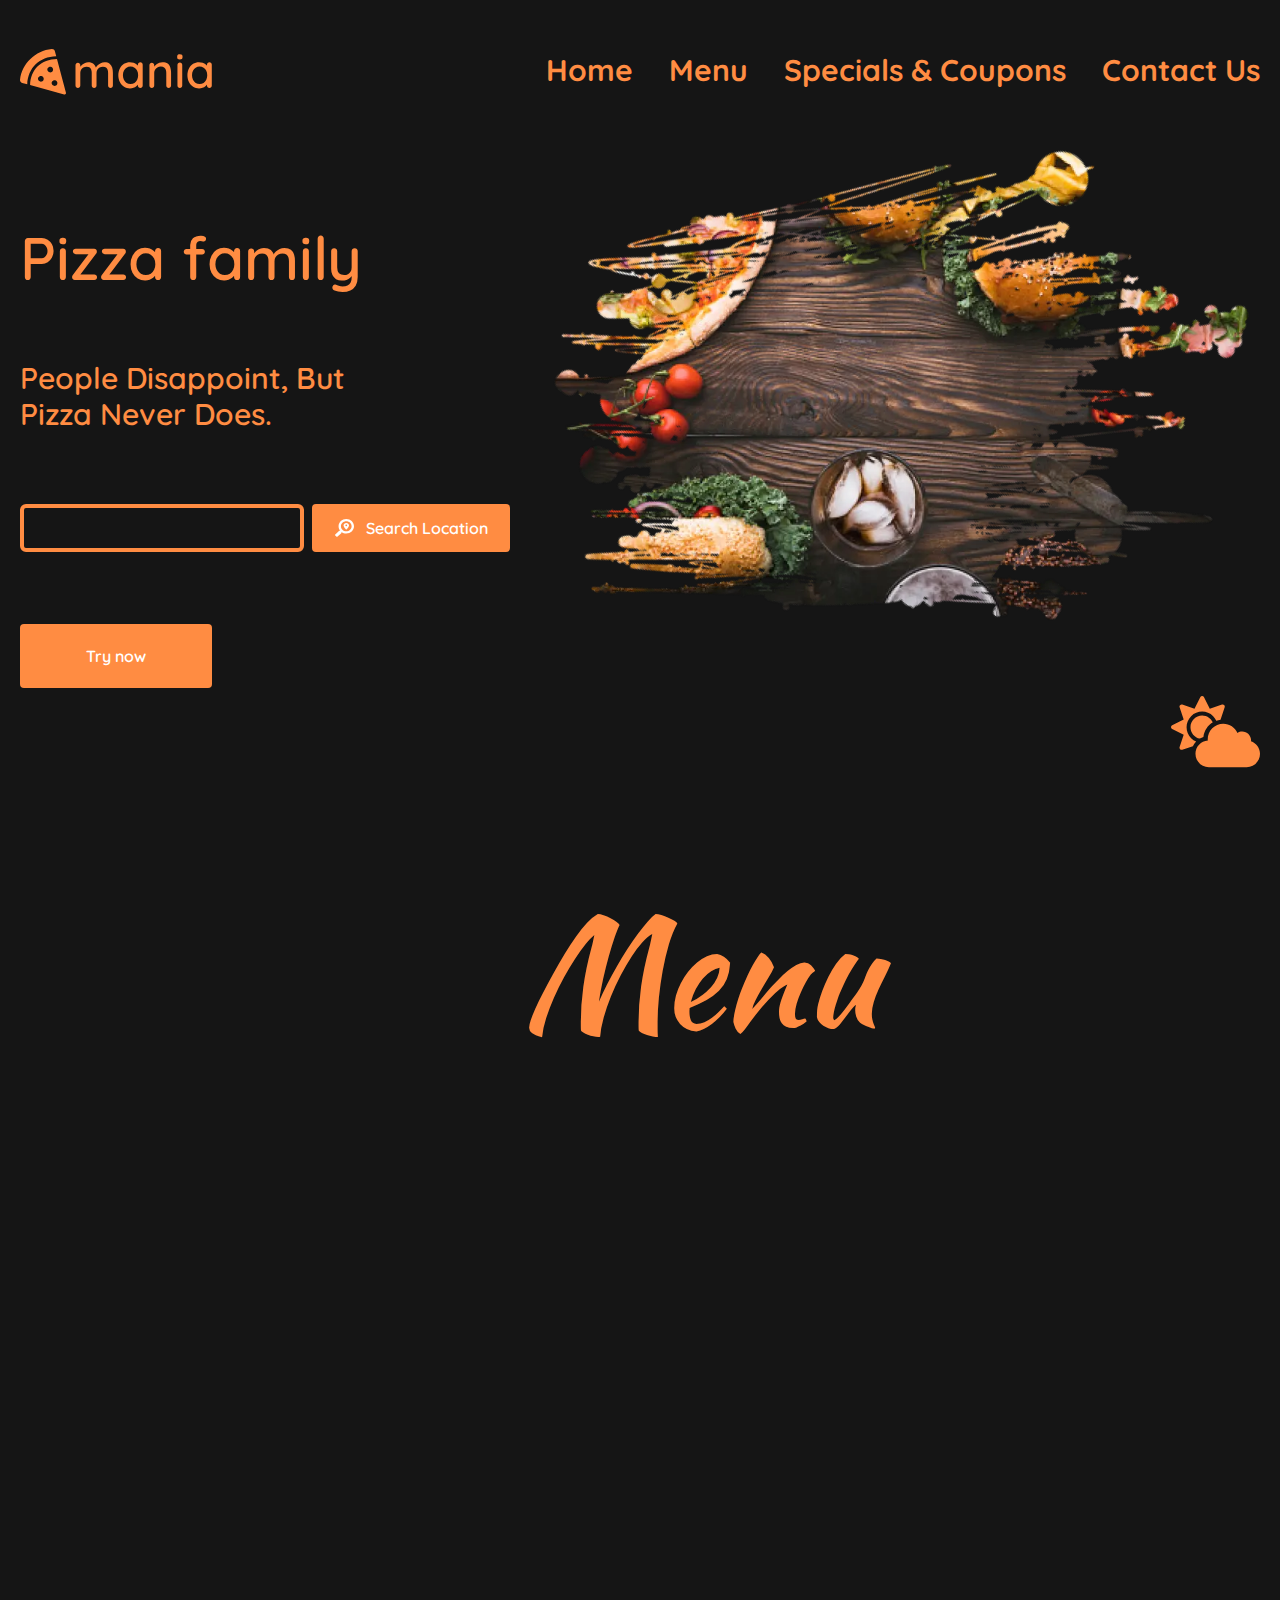
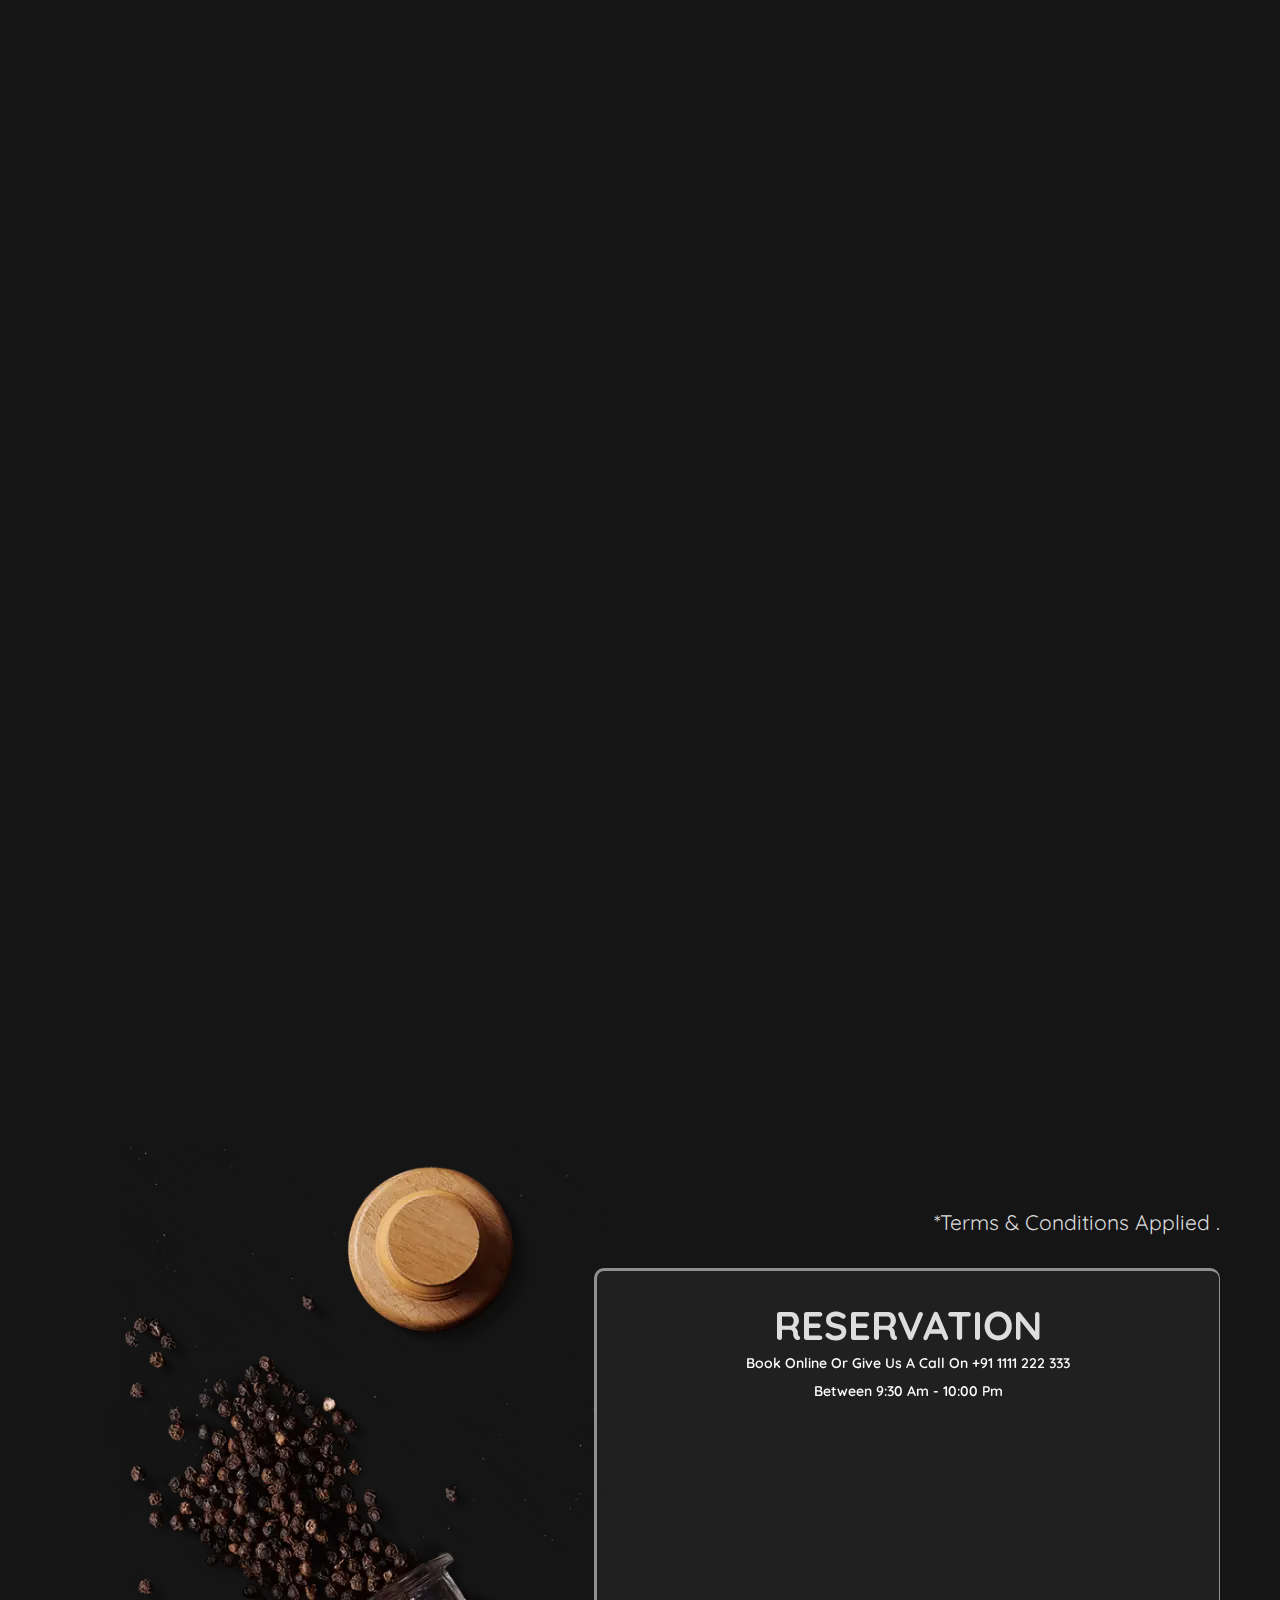
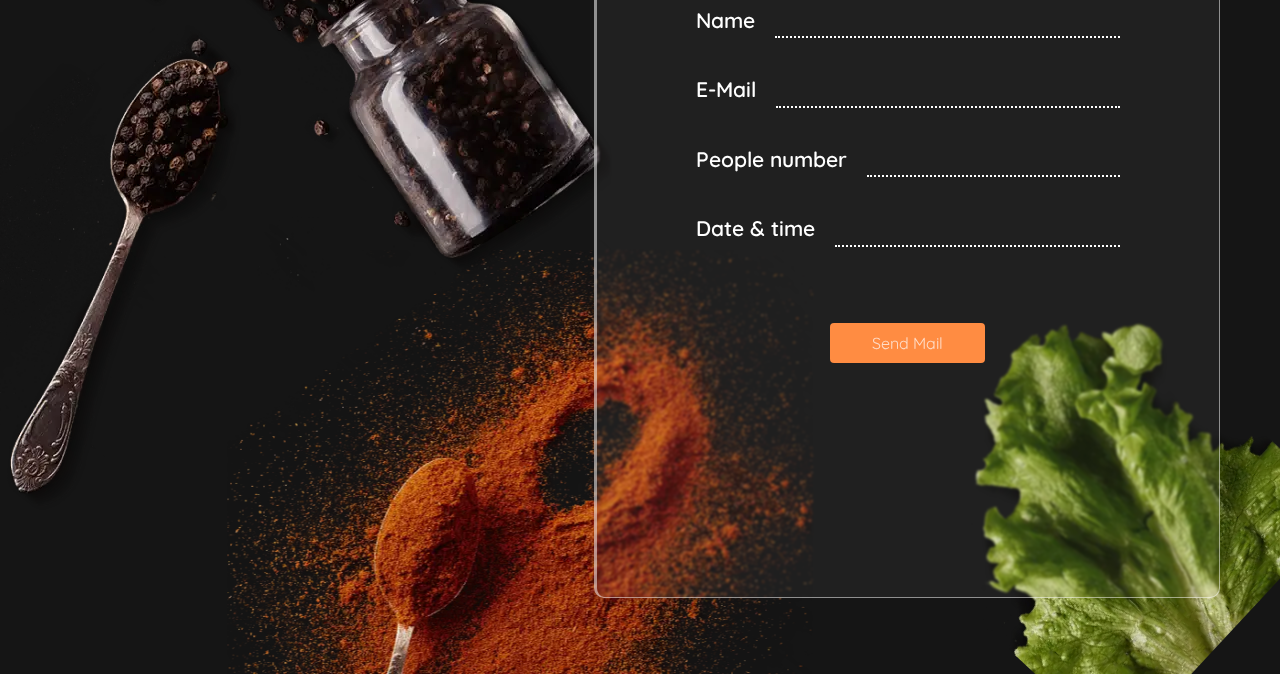
==== docs/index.html @ 99f49e79 "ss" ====
<!DOCTYPE html>
<html lang="en" class="html" prefix="og: https://ogp.me/ns#">
<head>
    <meta charset="UTF-8">
    <meta http-equiv="X-UA-Compatible" content="IE=edge">
    <meta name="viewport" content="width=device-width, initial-scale=1.0">
    <link rel="preconnect" href="https://fonts.googleapis.com">
    <link rel="preconnect" href="https://fonts.gstatic.com" crossorigin>
    <link href="https://fonts.googleapis.com/css2?family=Kaushan+Script&family=Kosugi&family=Quicksand:wght@400;600;700&display=swap&_v=20230221012726" rel="stylesheet">
    <link rel="stylesheet" href="https://cdnjs.cloudflare.com/ajax/libs/animate.css/4.1.1/animate.min.css?_v=20230221012726">
    <link rel="stylesheet" href="./css/style.min.css?_v=20230221012726">
    <title>pizza</title>
    <meta name="twitter:card" content="summary_large_image" />
    <meta name="twitter:image" content="https://img.freepik.com/premium-photo/pizza-made-from-dough-cheese-tomatoes-a-piece-of-meat-ketchup-delicious-pizza-from-different-ingredients_252085-21474.jpg?w=1060" />
    <meta name="twitter:creator" content="@jenia45185683" />
    <meta property="og:site_name" content="Pizza pab" />
    <meta property="og:image:type" content="image/jpeg" />
    <meta property="og:title" content="pizza" />
    <meta property="og:description" content="Site for order pizza" />
    <meta property="og:type" content="website" />
    <meta property="article:section" content="Food" />
    <meta property="article:tag" content="Food" />
    <meta property="og:image" content="https://img.freepik.com/premium-photo/pizza-made-from-dough-cheese-tomatoes-a-piece-of-meat-ketchup-delicious-pizza-from-different-ingredients_252085-21474.jpg?w=1060" />
    <meta property="og:url" content="https://faitan2010.github.io/project5-pizza/" />
    <meta property="og:image:width" content="1060" />
    <meta property="og:image:height" content="706" />
</head>
<body class="font-Quicksand bg-black dark:bg-grey text-orange dark:text-light_orange relative z-40 ">
    <header class="header-info md:pt-10 md:mb-18 mb-8 pt-5 fixed bg-black dark:bg-grey top-0 z-[99999999] w-full transition-all duration-100 header">
        <div class="flex justify-between items-center menu-header pb-5 max-w-[1720px] mx-auto px-5">
            <div>
                <a href="#">
                    <svg width="227" height="59" viewBox="0 0 227 59" fill="none" xmlns="http://www.w3.org/2000/svg" class="block dark:hidden">
                        <path d="M68.1748 22.32C70.5428 22.32 72.3668 22.912 73.6468 24.096C74.9268 25.248 75.7748 26.816 76.1908 28.8L75.4228 28.56L75.7588 27.792C76.1748 26.96 76.7988 26.128 77.6308 25.296C78.4948 24.432 79.5188 23.728 80.7028 23.184C81.8868 22.608 83.1508 22.32 84.4948 22.32C86.7028 22.32 88.4148 22.8 89.6308 23.76C90.8468 24.688 91.6948 25.952 92.1748 27.552C92.6548 29.12 92.8948 30.88 92.8948 32.832V45.552C92.8948 46.256 92.6708 46.848 92.2228 47.328C91.7748 47.776 91.1988 48 90.4948 48C89.8228 48 89.2468 47.776 88.7668 47.328C88.3188 46.848 88.0948 46.256 88.0948 45.552V32.88C88.0948 31.76 87.9348 30.736 87.6148 29.808C87.3268 28.88 86.7988 28.144 86.0308 27.6C85.2948 27.024 84.2708 26.736 82.9588 26.736C81.7108 26.736 80.5908 27.024 79.5988 27.6C78.6388 28.144 77.8868 28.88 77.3428 29.808C76.7988 30.736 76.5268 31.76 76.5268 32.88V45.552C76.5268 46.256 76.3028 46.848 75.8548 47.328C75.4068 47.776 74.8308 48 74.1268 48C73.4228 48 72.8468 47.776 72.3988 47.328C71.9508 46.848 71.7268 46.256 71.7268 45.552V32.832C71.7268 31.712 71.5668 30.688 71.2468 29.76C70.9588 28.832 70.4468 28.096 69.7108 27.552C68.9748 27.008 67.9508 26.736 66.6388 26.736C65.3908 26.736 64.2868 27.008 63.3268 27.552C62.3668 28.096 61.6148 28.832 61.0708 29.76C60.5588 30.688 60.3028 31.712 60.3028 32.832V45.552C60.3028 46.256 60.0628 46.848 59.5828 47.328C59.1348 47.776 58.5748 48 57.9028 48C57.1988 48 56.6228 47.776 56.1748 47.328C55.7268 46.848 55.5028 46.256 55.5028 45.552V25.2C55.5028 24.496 55.7268 23.92 56.1748 23.472C56.6228 22.992 57.1988 22.752 57.9028 22.752C58.5748 22.752 59.1348 22.992 59.5828 23.472C60.0628 23.92 60.3028 24.496 60.3028 25.2V28.032L59.3908 28.56C59.6148 27.856 59.9828 27.136 60.4948 26.4C61.0068 25.664 61.6468 24.992 62.4148 24.384C63.2148 23.776 64.0948 23.28 65.0548 22.896C66.0148 22.512 67.0548 22.32 68.1748 22.32ZM120.3 22.368C121.004 22.368 121.58 22.608 122.028 23.088C122.476 23.536 122.7 24.112 122.7 24.816V45.552C122.7 46.256 122.476 46.848 122.028 47.328C121.58 47.776 121.004 48 120.3 48C119.628 48 119.052 47.776 118.572 47.328C118.124 46.848 117.9 46.256 117.9 45.552V42.096L118.908 42.24C118.908 42.816 118.668 43.456 118.188 44.16C117.74 44.864 117.116 45.552 116.316 46.224C115.516 46.864 114.572 47.408 113.484 47.856C112.396 48.272 111.228 48.48 109.98 48.48C107.772 48.48 105.788 47.92 104.028 46.8C102.268 45.648 100.876 44.08 99.8522 42.096C98.8282 40.112 98.3162 37.856 98.3162 35.328C98.3162 32.736 98.8282 30.464 99.8522 28.512C100.876 26.528 102.252 24.976 103.98 23.856C105.74 22.736 107.692 22.176 109.836 22.176C111.212 22.176 112.476 22.4 113.628 22.848C114.812 23.296 115.836 23.872 116.7 24.576C117.564 25.28 118.22 26.032 118.668 26.832C119.148 27.6 119.388 28.336 119.388 29.04L117.9 29.184V24.816C117.9 24.144 118.124 23.568 118.572 23.088C119.052 22.608 119.628 22.368 120.3 22.368ZM110.508 44.064C112.012 44.064 113.34 43.68 114.492 42.912C115.644 42.144 116.54 41.104 117.18 39.792C117.82 38.448 118.14 36.96 118.14 35.328C118.14 33.664 117.82 32.176 117.18 30.864C116.54 29.552 115.644 28.512 114.492 27.744C113.34 26.976 112.012 26.592 110.508 26.592C109.036 26.592 107.724 26.976 106.572 27.744C105.452 28.512 104.556 29.552 103.884 30.864C103.244 32.176 102.924 33.664 102.924 35.328C102.924 36.96 103.244 38.448 103.884 39.792C104.556 41.104 105.452 42.144 106.572 42.912C107.724 43.68 109.036 44.064 110.508 44.064ZM142.433 22.176C144.705 22.176 146.465 22.656 147.713 23.616C148.961 24.544 149.825 25.808 150.305 27.408C150.817 28.976 151.073 30.736 151.073 32.688V45.552C151.073 46.256 150.833 46.848 150.353 47.328C149.905 47.776 149.345 48 148.673 48C147.969 48 147.393 47.776 146.945 47.328C146.497 46.848 146.273 46.256 146.273 45.552V32.736C146.273 31.584 146.113 30.56 145.793 29.664C145.473 28.736 144.913 28 144.113 27.456C143.345 26.88 142.257 26.592 140.849 26.592C139.537 26.592 138.385 26.88 137.393 27.456C136.401 28 135.617 28.736 135.041 29.664C134.497 30.56 134.225 31.584 134.225 32.736V45.552C134.225 46.256 133.985 46.848 133.505 47.328C133.057 47.776 132.497 48 131.825 48C131.121 48 130.545 47.776 130.097 47.328C129.649 46.848 129.425 46.256 129.425 45.552V25.2C129.425 24.496 129.649 23.92 130.097 23.472C130.545 22.992 131.121 22.752 131.825 22.752C132.497 22.752 133.057 22.992 133.505 23.472C133.985 23.92 134.225 24.496 134.225 25.2V27.888L133.361 28.368C133.585 27.664 133.969 26.96 134.513 26.256C135.089 25.52 135.777 24.848 136.577 24.24C137.377 23.6 138.273 23.104 139.265 22.752C140.257 22.368 141.313 22.176 142.433 22.176ZM162.249 45.552C162.249 46.256 162.025 46.848 161.577 47.328C161.129 47.776 160.553 48 159.849 48C159.177 48 158.601 47.776 158.121 47.328C157.673 46.848 157.449 46.256 157.449 45.552V25.008C157.449 24.304 157.673 23.728 158.121 23.28C158.601 22.8 159.177 22.56 159.849 22.56C160.553 22.56 161.129 22.8 161.577 23.28C162.025 23.728 162.249 24.304 162.249 25.008V45.552ZM159.801 19.392C158.873 19.392 158.201 19.232 157.785 18.912C157.369 18.56 157.161 17.984 157.161 17.184V16.416C157.161 15.616 157.385 15.056 157.833 14.736C158.281 14.416 158.953 14.256 159.849 14.256C160.809 14.256 161.497 14.432 161.913 14.784C162.329 15.104 162.537 15.648 162.537 16.416V17.184C162.537 18.016 162.313 18.592 161.865 18.912C161.449 19.232 160.761 19.392 159.801 19.392ZM189.394 22.368C190.098 22.368 190.674 22.608 191.122 23.088C191.57 23.536 191.794 24.112 191.794 24.816V45.552C191.794 46.256 191.57 46.848 191.122 47.328C190.674 47.776 190.098 48 189.394 48C188.722 48 188.146 47.776 187.666 47.328C187.218 46.848 186.994 46.256 186.994 45.552V42.096L188.002 42.24C188.002 42.816 187.762 43.456 187.282 44.16C186.834 44.864 186.21 45.552 185.41 46.224C184.61 46.864 183.666 47.408 182.578 47.856C181.49 48.272 180.322 48.48 179.074 48.48C176.866 48.48 174.882 47.92 173.122 46.8C171.362 45.648 169.97 44.08 168.946 42.096C167.922 40.112 167.41 37.856 167.41 35.328C167.41 32.736 167.922 30.464 168.946 28.512C169.97 26.528 171.346 24.976 173.074 23.856C174.834 22.736 176.786 22.176 178.93 22.176C180.306 22.176 181.57 22.4 182.722 22.848C183.906 23.296 184.93 23.872 185.794 24.576C186.658 25.28 187.314 26.032 187.762 26.832C188.242 27.6 188.482 28.336 188.482 29.04L186.994 29.184V24.816C186.994 24.144 187.218 23.568 187.666 23.088C188.146 22.608 188.722 22.368 189.394 22.368ZM179.602 44.064C181.106 44.064 182.434 43.68 183.586 42.912C184.738 42.144 185.634 41.104 186.274 39.792C186.914 38.448 187.234 36.96 187.234 35.328C187.234 33.664 186.914 32.176 186.274 30.864C185.634 29.552 184.738 28.512 183.586 27.744C182.434 26.976 181.106 26.592 179.602 26.592C178.13 26.592 176.818 26.976 175.666 27.744C174.546 28.512 173.65 29.552 172.978 30.864C172.338 32.176 172.018 33.664 172.018 35.328C172.018 36.96 172.338 38.448 172.978 39.792C173.65 41.104 174.546 42.144 175.666 42.912C176.818 43.68 178.13 44.064 179.602 44.064Z" fill="#FF8C42"/>
                        <path d="M31.7275 9.01357C33.1794 8.87865 34.5307 9.76097 34.9017 11.1546L36.2324 16.1493C19.3753 16.6367 7.97195 27.7428 7.25857 44.2876L2.1427 42.8869C0.730305 42.4999 -0.147499 41.14 0.0205154 39.7003C1.89651 23.6535 15.3834 10.5377 31.7275 9.01357ZM36.9808 18.9552L45.952 52.6403C46.0172 52.885 46.016 53.1424 45.9484 53.3865C45.8807 53.6306 45.7492 53.8527 45.5669 54.0305C45.3847 54.2083 45.1582 54.3355 44.9103 54.3992C44.6624 54.4629 44.4019 54.4609 44.1551 54.3934L10.1031 45.0643C10.4868 29.5403 21.1615 19.1327 36.9808 18.9587V18.9552ZM34.501 45.9262C35.0697 45.9262 35.6255 45.7596 36.0983 45.4475C36.5711 45.1354 36.9397 44.6918 37.1573 44.1727C37.3749 43.6537 37.4318 43.0826 37.3209 42.5316C37.2099 41.9806 36.9361 41.4745 36.534 41.0772C36.1319 40.68 35.6196 40.4095 35.0619 40.2999C34.5042 40.1903 33.9261 40.2465 33.4008 40.4615C32.8754 40.6765 32.4264 41.0406 32.1105 41.5077C31.7945 41.9748 31.6259 42.524 31.6259 43.0858C31.6259 43.8391 31.9288 44.5616 32.468 45.0943C33.0072 45.6269 33.7385 45.9262 34.501 45.9262ZM30.1884 32.434C30.757 32.434 31.3129 32.2674 31.7857 31.9553C32.2585 31.6432 32.627 31.1996 32.8446 30.6806C33.0622 30.1615 33.1192 29.5904 33.0082 29.0394C32.8973 28.4884 32.6235 27.9823 32.2214 27.5851C31.8193 27.1878 31.307 26.9173 30.7493 26.8077C30.1916 26.6981 29.6135 26.7543 29.0881 26.9693C28.5628 27.1843 28.1137 27.5484 27.7978 28.0155C27.4819 28.4826 27.3133 29.0318 27.3133 29.5936C27.3133 30.3469 27.6162 31.0694 28.1554 31.6021C28.6946 32.1348 29.4259 32.434 30.1884 32.434ZM20.8443 41.6655C21.4129 41.6655 21.9688 41.4989 22.4416 41.1868C22.9144 40.8747 23.2829 40.4311 23.5006 39.9121C23.7182 39.393 23.7751 38.8219 23.6642 38.2709C23.5532 37.7199 23.2794 37.2138 22.8773 36.8166C22.4752 36.4193 21.9629 36.1488 21.4052 36.0392C20.8475 35.9296 20.2694 35.9858 19.7441 36.2008C19.2187 36.4158 18.7697 36.7799 18.4538 37.247C18.1378 37.7141 17.9692 38.2633 17.9692 38.8251C17.9692 39.5784 18.2721 40.3009 18.8113 40.8336C19.3505 41.3663 20.0818 41.6655 20.8443 41.6655Z" fill="#FF8C42"/>
                        </svg>
                    <svg width="227" height="59" viewBox="0 0 227 59" fill="none" xmlns="http://www.w3.org/2000/svg" class="hidden dark:block">
                        <path d="M68.1748 22.32C70.5428 22.32 72.3668 22.912 73.6468 24.096C74.9268 25.248 75.7748 26.816 76.1908 28.8L75.4228 28.56L75.7588 27.792C76.1748 26.96 76.7988 26.128 77.6308 25.296C78.4948 24.432 79.5188 23.728 80.7028 23.184C81.8868 22.608 83.1508 22.32 84.4948 22.32C86.7028 22.32 88.4148 22.8 89.6308 23.76C90.8468 24.688 91.6948 25.952 92.1748 27.552C92.6548 29.12 92.8948 30.88 92.8948 32.832V45.552C92.8948 46.256 92.6708 46.848 92.2228 47.328C91.7748 47.776 91.1988 48 90.4948 48C89.8228 48 89.2468 47.776 88.7668 47.328C88.3188 46.848 88.0948 46.256 88.0948 45.552V32.88C88.0948 31.76 87.9348 30.736 87.6148 29.808C87.3268 28.88 86.7988 28.144 86.0308 27.6C85.2948 27.024 84.2708 26.736 82.9588 26.736C81.7108 26.736 80.5908 27.024 79.5988 27.6C78.6388 28.144 77.8868 28.88 77.3428 29.808C76.7988 30.736 76.5268 31.76 76.5268 32.88V45.552C76.5268 46.256 76.3028 46.848 75.8548 47.328C75.4068 47.776 74.8308 48 74.1268 48C73.4228 48 72.8468 47.776 72.3988 47.328C71.9508 46.848 71.7268 46.256 71.7268 45.552V32.832C71.7268 31.712 71.5668 30.688 71.2468 29.76C70.9588 28.832 70.4468 28.096 69.7108 27.552C68.9748 27.008 67.9508 26.736 66.6388 26.736C65.3908 26.736 64.2868 27.008 63.3268 27.552C62.3668 28.096 61.6148 28.832 61.0708 29.76C60.5588 30.688 60.3028 31.712 60.3028 32.832V45.552C60.3028 46.256 60.0628 46.848 59.5828 47.328C59.1348 47.776 58.5748 48 57.9028 48C57.1988 48 56.6228 47.776 56.1748 47.328C55.7268 46.848 55.5028 46.256 55.5028 45.552V25.2C55.5028 24.496 55.7268 23.92 56.1748 23.472C56.6228 22.992 57.1988 22.752 57.9028 22.752C58.5748 22.752 59.1348 22.992 59.5828 23.472C60.0628 23.92 60.3028 24.496 60.3028 25.2V28.032L59.3908 28.56C59.6148 27.856 59.9828 27.136 60.4948 26.4C61.0068 25.664 61.6468 24.992 62.4148 24.384C63.2148 23.776 64.0948 23.28 65.0548 22.896C66.0148 22.512 67.0548 22.32 68.1748 22.32ZM120.3 22.368C121.004 22.368 121.58 22.608 122.028 23.088C122.476 23.536 122.7 24.112 122.7 24.816V45.552C122.7 46.256 122.476 46.848 122.028 47.328C121.58 47.776 121.004 48 120.3 48C119.628 48 119.052 47.776 118.572 47.328C118.124 46.848 117.9 46.256 117.9 45.552V42.096L118.908 42.24C118.908 42.816 118.668 43.456 118.188 44.16C117.74 44.864 117.116 45.552 116.316 46.224C115.516 46.864 114.572 47.408 113.484 47.856C112.396 48.272 111.228 48.48 109.98 48.48C107.772 48.48 105.788 47.92 104.028 46.8C102.268 45.648 100.876 44.08 99.8522 42.096C98.8282 40.112 98.3162 37.856 98.3162 35.328C98.3162 32.736 98.8282 30.464 99.8522 28.512C100.876 26.528 102.252 24.976 103.98 23.856C105.74 22.736 107.692 22.176 109.836 22.176C111.212 22.176 112.476 22.4 113.628 22.848C114.812 23.296 115.836 23.872 116.7 24.576C117.564 25.28 118.22 26.032 118.668 26.832C119.148 27.6 119.388 28.336 119.388 29.04L117.9 29.184V24.816C117.9 24.144 118.124 23.568 118.572 23.088C119.052 22.608 119.628 22.368 120.3 22.368ZM110.508 44.064C112.012 44.064 113.34 43.68 114.492 42.912C115.644 42.144 116.54 41.104 117.18 39.792C117.82 38.448 118.14 36.96 118.14 35.328C118.14 33.664 117.82 32.176 117.18 30.864C116.54 29.552 115.644 28.512 114.492 27.744C113.34 26.976 112.012 26.592 110.508 26.592C109.036 26.592 107.724 26.976 106.572 27.744C105.452 28.512 104.556 29.552 103.884 30.864C103.244 32.176 102.924 33.664 102.924 35.328C102.924 36.96 103.244 38.448 103.884 39.792C104.556 41.104 105.452 42.144 106.572 42.912C107.724 43.68 109.036 44.064 110.508 44.064ZM142.433 22.176C144.705 22.176 146.465 22.656 147.713 23.616C148.961 24.544 149.825 25.808 150.305 27.408C150.817 28.976 151.073 30.736 151.073 32.688V45.552C151.073 46.256 150.833 46.848 150.353 47.328C149.905 47.776 149.345 48 148.673 48C147.969 48 147.393 47.776 146.945 47.328C146.497 46.848 146.273 46.256 146.273 45.552V32.736C146.273 31.584 146.113 30.56 145.793 29.664C145.473 28.736 144.913 28 144.113 27.456C143.345 26.88 142.257 26.592 140.849 26.592C139.537 26.592 138.385 26.88 137.393 27.456C136.401 28 135.617 28.736 135.041 29.664C134.497 30.56 134.225 31.584 134.225 32.736V45.552C134.225 46.256 133.985 46.848 133.505 47.328C133.057 47.776 132.497 48 131.825 48C131.121 48 130.545 47.776 130.097 47.328C129.649 46.848 129.425 46.256 129.425 45.552V25.2C129.425 24.496 129.649 23.92 130.097 23.472C130.545 22.992 131.121 22.752 131.825 22.752C132.497 22.752 133.057 22.992 133.505 23.472C133.985 23.92 134.225 24.496 134.225 25.2V27.888L133.361 28.368C133.585 27.664 133.969 26.96 134.513 26.256C135.089 25.52 135.777 24.848 136.577 24.24C137.377 23.6 138.273 23.104 139.265 22.752C140.257 22.368 141.313 22.176 142.433 22.176ZM162.249 45.552C162.249 46.256 162.025 46.848 161.577 47.328C161.129 47.776 160.553 48 159.849 48C159.177 48 158.601 47.776 158.121 47.328C157.673 46.848 157.449 46.256 157.449 45.552V25.008C157.449 24.304 157.673 23.728 158.121 23.28C158.601 22.8 159.177 22.56 159.849 22.56C160.553 22.56 161.129 22.8 161.577 23.28C162.025 23.728 162.249 24.304 162.249 25.008V45.552ZM159.801 19.392C158.873 19.392 158.201 19.232 157.785 18.912C157.369 18.56 157.161 17.984 157.161 17.184V16.416C157.161 15.616 157.385 15.056 157.833 14.736C158.281 14.416 158.953 14.256 159.849 14.256C160.809 14.256 161.497 14.432 161.913 14.784C162.329 15.104 162.537 15.648 162.537 16.416V17.184C162.537 18.016 162.313 18.592 161.865 18.912C161.449 19.232 160.761 19.392 159.801 19.392ZM189.394 22.368C190.098 22.368 190.674 22.608 191.122 23.088C191.57 23.536 191.794 24.112 191.794 24.816V45.552C191.794 46.256 191.57 46.848 191.122 47.328C190.674 47.776 190.098 48 189.394 48C188.722 48 188.146 47.776 187.666 47.328C187.218 46.848 186.994 46.256 186.994 45.552V42.096L188.002 42.24C188.002 42.816 187.762 43.456 187.282 44.16C186.834 44.864 186.21 45.552 185.41 46.224C184.61 46.864 183.666 47.408 182.578 47.856C181.49 48.272 180.322 48.48 179.074 48.48C176.866 48.48 174.882 47.92 173.122 46.8C171.362 45.648 169.97 44.08 168.946 42.096C167.922 40.112 167.41 37.856 167.41 35.328C167.41 32.736 167.922 30.464 168.946 28.512C169.97 26.528 171.346 24.976 173.074 23.856C174.834 22.736 176.786 22.176 178.93 22.176C180.306 22.176 181.57 22.4 182.722 22.848C183.906 23.296 184.93 23.872 185.794 24.576C186.658 25.28 187.314 26.032 187.762 26.832C188.242 27.6 188.482 28.336 188.482 29.04L186.994 29.184V24.816C186.994 24.144 187.218 23.568 187.666 23.088C188.146 22.608 188.722 22.368 189.394 22.368ZM179.602 44.064C181.106 44.064 182.434 43.68 183.586 42.912C184.738 42.144 185.634 41.104 186.274 39.792C186.914 38.448 187.234 36.96 187.234 35.328C187.234 33.664 186.914 32.176 186.274 30.864C185.634 29.552 184.738 28.512 183.586 27.744C182.434 26.976 181.106 26.592 179.602 26.592C178.13 26.592 176.818 26.976 175.666 27.744C174.546 28.512 173.65 29.552 172.978 30.864C172.338 32.176 172.018 33.664 172.018 35.328C172.018 36.96 172.338 38.448 172.978 39.792C173.65 41.104 174.546 42.144 175.666 42.912C176.818 43.68 178.13 44.064 179.602 44.064Z" fill="#FF5B00"/>
                        <path d="M31.7275 9.01357C33.1794 8.87865 34.5307 9.76097 34.9017 11.1546L36.2324 16.1493C19.3753 16.6367 7.97195 27.7428 7.25857 44.2876L2.1427 42.8869C0.730305 42.4999 -0.147499 41.14 0.0205154 39.7003C1.89651 23.6535 15.3834 10.5377 31.7275 9.01357ZM36.9808 18.9552L45.952 52.6403C46.0172 52.885 46.016 53.1424 45.9484 53.3865C45.8807 53.6306 45.7492 53.8527 45.5669 54.0305C45.3847 54.2083 45.1582 54.3355 44.9103 54.3992C44.6624 54.4629 44.4019 54.4609 44.1551 54.3934L10.1031 45.0643C10.4868 29.5403 21.1615 19.1327 36.9808 18.9587V18.9552ZM34.501 45.9262C35.0697 45.9262 35.6255 45.7596 36.0983 45.4475C36.5711 45.1354 36.9397 44.6918 37.1573 44.1727C37.3749 43.6537 37.4318 43.0826 37.3209 42.5316C37.2099 41.9806 36.9361 41.4745 36.534 41.0772C36.1319 40.68 35.6196 40.4095 35.0619 40.2999C34.5042 40.1903 33.9261 40.2465 33.4008 40.4615C32.8754 40.6765 32.4264 41.0406 32.1105 41.5077C31.7945 41.9748 31.6259 42.524 31.6259 43.0858C31.6259 43.8391 31.9288 44.5616 32.468 45.0943C33.0072 45.6269 33.7385 45.9262 34.501 45.9262ZM30.1884 32.434C30.757 32.434 31.3129 32.2674 31.7857 31.9553C32.2585 31.6432 32.627 31.1996 32.8446 30.6806C33.0622 30.1615 33.1192 29.5904 33.0082 29.0394C32.8973 28.4884 32.6235 27.9823 32.2214 27.5851C31.8193 27.1878 31.307 26.9173 30.7493 26.8077C30.1916 26.6981 29.6135 26.7543 29.0881 26.9693C28.5628 27.1843 28.1137 27.5484 27.7978 28.0155C27.4819 28.4826 27.3133 29.0318 27.3133 29.5936C27.3133 30.3469 27.6162 31.0694 28.1554 31.6021C28.6946 32.1348 29.4259 32.434 30.1884 32.434ZM20.8443 41.6655C21.4129 41.6655 21.9688 41.4989 22.4416 41.1868C22.9144 40.8747 23.2829 40.4311 23.5006 39.9121C23.7182 39.393 23.7751 38.8219 23.6642 38.2709C23.5532 37.7199 23.2794 37.2138 22.8773 36.8166C22.4752 36.4193 21.9629 36.1488 21.4052 36.0392C20.8475 35.9296 20.2694 35.9858 19.7441 36.2008C19.2187 36.4158 18.7697 36.7799 18.4538 37.247C18.1378 37.7141 17.9692 38.2633 17.9692 38.8251C17.9692 39.5784 18.2721 40.3009 18.8113 40.8336C19.3505 41.3663 20.0818 41.6655 20.8443 41.6655Z" fill="#FF5B00"/>
                        </svg>
                </a>
            </div>
            <div class="header-on-mobile bg-black dark:bg-grey text-orange dark:text-light_orange font-Quicksand font-bold max-2xl:text-[32px] xl:text-3xl text-xl flex md:flex-row flex-col justify-between lg:gap-9 md:gap-5 gap-15 md:static fixed">
                <div>
                    <a href="#home" class="block">Home</a>
                </div>
                <div>
                    <a href="#menu" class="block" id="anchor-menu">Menu</a>
                </div>
                <div>
                    <a href="#coupon" class="block" id="anchor-coupon">Specials & Coupons</a>
                </div>
                <div>
                    <a href="#form" class="block" id="anchor-form">Contact Us</a>
                </div>
            </div>
            <div class="menu-icon md:hidden block w-8 h-5 relative right-0 top-0 before:w-full before:h-0.5 before:absolute before:bg-orange dark:before:bg-light_orange before:left-0 before:top-0 before:content-[''] cursor-pointer after::w-full after:h-0.5 after:absolute dark:after:bg-light_orange after:bg-orange after:left-0 after:bottom-0 after:content-[''] after:w-full ">
                <span class="menu-icon-line w-full h-0.5 bg-orange dark:bg-light_orange absolute left-0 top-[50%] translate-y-[-50%] active:none"></span>
            </div>
        </div>
    </header>
    <main>
        <section class="relative max-w-[1720px] mx-auto lg:mb-[168px] sm:mb-10 mb-23.5 px-5 mt-19" id="home">
            <div class="flex gap-10 justify-between max-w-[1720px] mx-auto costil:flex-row flex-col">
                <div class="costil:pt-[152px] md:pt-20 pt-8 font-semibold mx-auto">
                    <h2 class="max-2xl:text-9xl xl:text-6xl text-4xl max-w-[580px] text-center costil:text-left">
                        Pizza family
                    </h2>
                    <p class="dark:text-brown max-2xl:text-4xl xl:text-3xl text-xl md:py-18 py-7 max-w-[380px] capitalize text-center costil:text-left costil:mx-[unset] mx-auto">
                        people disappoint, but pizza never does.
                    </p>
                    <form action="#" class="flex sm:gap-2 gap-6 md:pb-18 pb-7 sm:flex-row flex-col sm:align-[unset] mx-auto items-center">
                        <label for="empty-input">
                            <input type="text" id="empty-input" class="bg-black dark:bg-grey text-white border-4 border-orange dark:border-light_orange rounded-md py-2 px-2 w-[284px] sm:mx-[unset] mx-auto">
                        </label>
                        <button class="border-2 border-orange dark:border-light_orange py-2.5 px-2 text-white bg-orange dark:bg-light_orange flex gap-3 items-center rounded cursor-pointer w-[198px] justify-center">
                            <svg width="19" height="18" viewBox="0 0 19 18" fill="none" xmlns="http://www.w3.org/2000/svg">
                                <path d="M0.258375 15.4332L3.95853 11.9575C4.12552 11.8006 4.35189 11.7134 4.58939 11.7134H5.19427C4.17006 10.4827 3.56146 8.93509 3.56146 7.25113C3.56146 3.24554 7.0167 0 11.2805 0C15.5444 0 19 3.24554 19 7.25113C19 11.2567 15.5448 14.5023 11.2805 14.5023C9.48817 14.5023 7.84015 13.9305 6.5302 12.9682V13.5365C6.5302 13.7597 6.43743 13.9723 6.27044 14.1292L2.57028 17.6049C2.22145 17.9326 1.65739 17.9326 1.31227 17.6049L0.262087 16.6182C-0.0867405 16.2905 -0.0867405 15.7609 0.258375 15.4332ZM11.2805 12.2709C14.2322 12.2709 16.6243 10.0277 16.6243 7.25113C16.6243 4.47835 14.2363 2.23133 11.2805 2.23133C8.32888 2.23133 5.93682 4.47452 5.93682 7.25113C5.93682 10.0239 8.3248 12.2709 11.2805 12.2709ZM11.2798 3.90483C12.7931 3.90483 14.0199 5.05711 14.0199 6.47888C14.0199 7.62802 12.2291 9.72303 11.5429 10.4834C11.5107 10.5196 11.4705 10.5487 11.425 10.5687C11.3796 10.5886 11.33 10.599 11.2798 10.599C11.2296 10.599 11.18 10.5886 11.1346 10.5687C11.0891 10.5487 11.0489 10.5196 11.0167 10.4834C10.3306 9.72303 8.53966 7.62837 8.53966 6.47888C8.53966 5.05711 9.76649 3.90483 11.2798 3.90483ZM11.2798 7.25183C11.7719 7.25183 12.1704 6.87704 12.1704 6.41508C12.1704 5.95278 11.7715 5.57833 11.2798 5.57833C10.7881 5.57833 10.3892 5.95278 10.3892 6.41508C10.3892 6.87704 10.7881 7.25183 11.2798 7.25183Z" fill="white"/>
                                </svg>
                            Search Location
                        </button>
                    </form>
                    <div class="max-w-[200px] mx-auto costil:mx-[unset]">
                        <button class="py-5 px-2 text-white bg-orange rounded cursor-pointer w-[192px] mx-auto">
                            Try now
                        </button>
                    </div>
                </div>
                <div class="costil:grid hidden relative items-center select-none wow animate__animated animate__fadeIn">
                    <!-- <div class="strange-bg"></div> -->
                    <picture><source srcset="./img/header/right.webp" type="image/webp"><img src="./img/header/right.png" alt="#"></picture>
                </div>
            </div>
            <div class="cursor-pointer absolute right-0 lg:-bottom-20 sm:bottom-0 -bottom-20 px-5 block dark:hidden" id="black-switcher">
                <svg width="89" height="72" viewBox="0 0 89 72" fill="none" xmlns="http://www.w3.org/2000/svg">
                    <path d="M79.9887 45.2927C80.0166 45.0285 80.1 44.7782 80.1 44.5139C80.1 39.605 76.1089 35.6139 71.2 35.6139C69.4478 35.6139 67.8347 36.1424 66.458 37.0046C64.0105 31.6089 58.6009 27.8264 52.2875 27.8264C43.6934 27.8264 36.7125 34.7935 36.7125 43.4014C36.7125 43.8186 36.8098 44.208 36.8377 44.6113C29.9402 45.1258 24.475 50.8274 24.475 57.8639C24.475 65.2343 30.4547 71.2139 37.825 71.2139H75.65C83.0203 71.2139 89 65.2343 89 57.8639C89 52.0094 85.2175 47.1005 79.9887 45.2927ZM20.1362 42.1499C14.0592 36.0728 14.0592 26.1994 20.1362 20.1363C26.2133 14.0592 36.0867 14.0592 42.1637 20.1363C43.5127 21.4852 44.5139 23.0427 45.2648 24.6836C46.6277 24.1691 48.06 23.8492 49.5341 23.6406L53.6781 11.278C54.2344 9.62313 52.663 8.06563 51.0081 8.60797L38.7984 12.6825L33.0273 1.16813C32.2625 -0.389375 30.0375 -0.389375 29.2587 1.16813L23.5016 12.6825L11.278 8.60797C9.63703 8.06563 8.06563 9.63704 8.60797 11.278L12.6825 23.4877L1.16812 29.2588C-0.389375 30.0375 -0.389375 32.2486 1.16812 33.0274L12.6825 38.7846L8.60797 50.9943C8.05172 52.6491 9.62312 54.2066 11.278 53.6642L21.8606 50.146C22.7089 48.4216 23.8075 46.8502 25.1425 45.4874C23.3208 44.7364 21.6103 43.6239 20.1362 42.1499ZM19.4688 31.1361C19.4688 36.8099 23.5433 41.538 28.9111 42.581C30.0236 41.9274 31.1778 41.3572 32.4155 40.9539C33.1664 34.7935 36.7264 29.4813 41.7883 26.3524C39.9527 22.3056 35.8781 19.4688 31.15 19.4688C24.7114 19.4688 19.4688 24.6975 19.4688 31.1361Z" fill="#FF8C42"/>
                    </svg>
            </div>
            <div class="cursor-pointer absolute right-0 lg:-bottom-20 sm:bottom-0 -bottom-20 px-5 hidden dark:block" id="white-switcher">
                <svg width="101" height="90" viewBox="0 0 101 90" fill="none" xmlns="http://www.w3.org/2000/svg">
                    <path d="M60.1052 61.841C61.1046 60.1578 61.7183 58.2115 61.7183 56.1075C61.7183 49.9182 56.6861 44.886 50.4968 44.886C47.481 44.886 44.7457 46.0958 42.7294 48.0245C39.8714 42.8346 34.4009 39.2753 28.0538 39.2753C18.7609 39.2753 11.2215 46.8147 11.2215 56.1075C11.2215 56.4582 11.3092 56.7738 11.3267 57.1069C4.7516 59.4038 0 65.5932 0 72.9398C0 82.2326 7.53945 89.772 16.8323 89.772H58.9129C66.6627 89.772 72.9398 83.495 72.9398 75.7451C72.9398 68.3986 67.2764 62.4547 60.1052 61.841ZM99.1174 52.3203C82.7936 55.4237 67.8199 42.9047 67.8199 26.4231C67.8199 16.9199 72.9047 8.18819 81.163 3.48919C82.443 2.77031 82.1098 0.841613 80.6721 0.561075C78.6206 0.19287 76.5692 0 74.5178 0C55.9497 0 40.8708 15.0614 40.8708 33.6645C40.8708 35.1549 40.9935 36.6102 41.1864 38.0479C42.2209 38.8018 43.2203 39.6084 44.1145 40.5377C46.1134 39.7136 48.27 39.2753 50.4968 39.2753C59.772 39.2753 67.329 46.8322 67.329 56.1075C67.329 56.7387 67.2939 57.3699 67.2238 57.9836C71.3617 59.8772 74.6581 63.156 76.6043 67.2063C86.1426 66.6101 94.7866 62.0689 100.643 54.8626C101.572 53.7229 100.555 52.0397 99.1174 52.3203Z" fill="#FF5B00"/>
                    </svg>
            </div>
        </section>
        <section class="font-Kosugi text-[#FFDDC8] dark:text-brown px-5 pb-20 costil:mb-[unset] mb-10 relative mx-auto max-w-[1920px] z-30 bg-black dark:bg-white pt-10">
            <div class="wow animate__animated animate__fadeIn select-none costil:absolute relative costil:mb-0 mb-5 pizza:-left-[50%] xl:-left-[40%] costil:left-0 left-1/2  xl:translate-x-[50%] costil:translate-x-0 -translate-x-[50%] z-50 pizza:top-[140px] xl:top-[300px] top-[unset] xl:bottom-[unset] bottom-0 pizza:w-[unset] xl:w-1/2 costil:w-full w-[300px]">
                <picture><source srcset="./img/102191.webp" type="image/webp"><img src="./img/102191.png" alt="#" class="pizza:max-w-[100%] xl:max-w-[50%] max-w-full xl:w-[unset] w-[300px]"></picture>
            </div>
            <div class="max-w-[1720px] mx-auto px-5">
                    
                    <div class=" font-normal ml-auto pizza:max-w-[77%] xl:max-w-[90%] max-w-full w-full">
                        <h2 id="menu" class="animate__animated wow animate__slideInUp font-Kaushan lg:text-[152px] text-7xl pb-5 capitalize text-orange dark:text-light_orange text-center select-none">
                            menu
                        </h2>
                        <div class="flex gap-5 justify-between costil:flex-row flex-col">
                            <div class="max-2xl:max-w-[682px] costil:max-w-[500px] max-w-[600px] costil:mx-[unset] mx-auto animate__animated wow animate__slideInLeft">
                                <div class="pb-12">
                                    <h3 class="lg:text-5xl text-3xl pb-7.5 text-center capitalize">
                                        Pizza by the slice
                                    </h3>
                                    <div class="grid grid-cols-country-table-flag  pb-4 sm:gap-10 gap-3 items-end">
                                        <p class="lg:text-[32px] sm:text-2xl text-xl capitalize">
                                            Pizza style
                                        </p>
                                        <div class="for-dots shrink-0 grow basis-auto overflow-hidden">
                                            <span>................................................................................................................................</span>
                                        </div>
                                        <p class="lg:text-[32px] sm:text-2xl text-xl whitespace-nowrap">
                                            $4.2
                                        </p>
                                    </div>
                                    <div class="grid grid-cols-country-table-flag pb-4 sm:gap-10 gap-3 items-end">
                                        <p class="lg:text-[32px] sm:text-2xl text-xl capitalize">
                                            Pizza style
                                        </p>
                                        <div class="for-dots shrink-0 grow basis-auto overflow-hidden">
                                            <span>................................................................................................................................</span>
                                        </div>
                                        <p class="lg:text-[32px] sm:text-2xl text-xl whitespace-nowrap">
                                            $4.2
                                        </p>
                                    </div>
                                    <div class="grid grid-cols-country-table-flag pb-4 sm:gap-10 gap-3 items-end">
                                        <p class="lg:text-[32px] sm:text-2xl text-xl capitalize">
                                            Pizza style
                                        </p>
                                        <div class="for-dots shrink-0 grow basis-auto overflow-hidden">
                                            <span>................................................................................................................................</span>
                                        </div>
                                        <p class="lg:text-[32px] sm:text-2xl text-xl whitespace-nowrap">
                                            $4.2
                                        </p>
                                    </div>
                                </div>
                                <div class="pb-12 capitalize">
                                    <h3 class="lg:text-5xl text-3xl pb-7.5 text-center">
                                        Pizza by the slice
                                    </h3>
                                    <div class="grid grid-cols-country-table-flag pb-4 sm:gap-10 gap-3 items-end">
                                        <p class="lg:text-[32px] sm:text-2xl text-xl capitalize">
                                            Pizza style
                                        </p>
                                        <div class="for-dots shrink-0 grow basis-auto overflow-hidden">
                                            <span>................................................................................................................................</span>
                                        </div>
                                        <p class="lg:text-[32px] sm:text-2xl text-xl whitespace-nowrap">
                                            $4.2
                                        </p>
                                    </div>
                                    <div class="grid grid-cols-country-table-flag pb-4 sm:gap-10 gap-3 items-end">
                                        <p class="lg:text-[32px] sm:text-2xl text-xl capitalize">
                                            Pizza style
                                        </p>
                                        <div class="for-dots shrink-0 grow basis-auto overflow-hidden">
                                            <span>................................................................................................................................</span>
                                        </div>
                                        <p class="lg:text-[32px] sm:text-2xl text-xl whitespace-nowrap">
                                            $4.2
                                        </p>
                                    </div>
                                    <div class="grid grid-cols-country-table-flag pb-4 sm:gap-10 gap-3 items-end">
                                        <p class="lg:text-[32px] sm:text-2xl text-xl capitalize">
                                            Pizza style
                                        </p>
                                        <div class="for-dots shrink-0 grow basis-auto overflow-hidden">
                                            <span>................................................................................................................................</span>
                                        </div>
                                        <p class="lg:text-[32px] sm:text-2xl text-xl whitespace-nowrap">
                                            $4.2
                                        </p>
                                    </div>
                                </div>
                            </div>
                            <div class="max-w-[600px] costil:mx-[unset] mx-auto animate__animated wow animate__slideInRight">
                                <h3 class="lg:text-5xl text-3xl md:pb-16 pb-8 text-center capitalize">
                                    Gourmet Pizza
                                </h3>
                                <div class="flex justify-between mb-10 sm:gap-19 gap-8">
                                    <div class="max-w-[346px] ">
                                        <p class="lg:text-[32px] text-2xl pb-5 capitalize">
                                            Classic pizza
                                        </p>
                                        <p class="text-xl">
                                            Pizza comes with all tapping that you describe in this section
                                        </p>
                                    </div>
                                    <div class="lg:text-[32px] text-2xl whitespace-nowrap">
                                        $19.99
                                    </div>
                                </div>
                                <div class="flex justify-between mb-10 sm:gap-19 gap-8">
                                    <div class="max-w-[346px]">
                                        <p class="lg:text-[32px] text-2xl pb-5 capitalize">
                                            Classic pizza
                                        </p>
                                        <p class="text-xl">
                                            Pizza comes with all tapping that you describe in this section
                                        </p>
                                    </div>
                                    <div class="lg:text-[32px] text-2xl whitespace-nowrap">
                                        $19.99
                                    </div>
                                </div>
                                <div class="flex justify-between mb-10 sm:gap-19 gap-8">
                                    <div class="max-w-[346px]">
                                        <p class="lg:text-[32px] text-2xl pb-5 capitalize">
                                            Classic pizza
                                        </p>
                                        <p class="text-xl">
                                            Pizza comes with all tapping that you describe in this section
                                        </p>
                                    </div>
                                    <div class="lg:text-[32px] text-2xl whitespace-nowrap">
                                        $19.99
                                    </div>
                                </div>
                                <div class="flex justify-between mb-10 sm:gap-19 gap-8">
                                    <div class="max-w-[346px]">
                                        <p class="lg:text-[32px] text-2xl pb-5 capitalize">
                                            Classic pizza
                                        </p>
                                        <p class="text-xl">
                                            Pizza comes with all tapping that you describe in this section
                                        </p>
                                    </div>
                                    <div class="lg:text-[32px] text-2xl whitespace-nowrap">
                                        $19.99
                                    </div>
                                </div>
                                <div class="text-center">
                                    <button class="py-4 px-2 text-[#FFDDC8] bg-orange dark:bg-light_orange rounded cursor-pointer w-[247px] text-2xl capitalize animate__animated wow animate__fadeIn">
                                        Explore more
                                    </button>
                                </div>
                            </div>
                        </div>
                    </div>
            </div>
        </section>
        <section class="font-Quicksand relative z-0 max-w-[1920px] mx-auto">
            
            <div class="grid lg:gap-20 gap-8 lg:grid-cols-2 grid-cols-1 lg:px-0 px-5 " id="coupon">
                <div class="md:pt-[132px] max-2xl:text-[64px] lg:text-5xl text-3xl pt-10 animate__animated wow animate__fadeInLeft">
                    <div class="max-w-[880px] lg:mx-[unset] mx-auto">
                        <h2 class="lg:ml-[148px] ml-auto mr-auto lg-mr-[unset] capitalize lg:text-left text-center font-semibold max-w-[730px] text-white dark:text-brown pb-4">
                            <span class="text-orange dark:text-light_orange">
                                pizza
                            </span>
                            <span>of the month</span>
                            <span class="max-w-[570px] mx-auto block">
                                <span>The big</span>
                                <span class="text-orange dark:text-light_orange max-2xl:text-8xl lg:text-6xl text-5xl uppercase">
                                bird
                            </span>
                        </span>
                        </h2>
                        <div class="">
                            <picture><source srcset="./img/third-block/hands-taking-pizza1.webp" type="image/webp"><img src="./img/third-block/hands-taking-pizza1.png" alt="#"></picture>
                        </div>
                    </div>
                </div>
                <div class="flex flex-col self-center relative">
                    <div class="text-pink dark:text-brown max-2xl:text-4xl text-2xl max-w-[540px] self-start ul-list mx-auto lg:mb-30 mb-10 max-2xl:pt-0 lg:pt-20 pt-0">
                        <div class="pizza:block hidden rotate-line absolute bottom-[50%] -right-[165px] w-[1890px] z-10 h-0 bg-orange dark:bg-light_orange">
        
                        </div>
                        <ul class="ul-text xl:block grid self-center">
                            <li class="lg:mb-10 mb-3 ml-0 pl-7.5 before:absolute before:left-0 before:w-2 before:h-2 before:rounded-full before:bg-white dark:before:bg-brown before:top-1/2 before:-translate-y-1/2 relative animate__animated wow animate__fadeInRight" data-wow-delay=".25s">Meat Pizza</li>
                            <li class="lg:mb-10 mb-3 2xl:-ml-11 lg:-ml-6.5 ml-0 pl-[1.875rem] before:absolute before:left-0 before:w-2 before:h-2 before:rounded-full before:bg-white dark:before:bg-brown before:top-1/2 before:-translate-y-1/2 relative animate__animated wow animate__fadeInRight" data-wow-delay=".5s">Margarita Pizza</li>
                            <li class="lg:mb-10 mb-3 2xl:-ml-[88px] lg:-ml-13 ml-0 pl-[1.875rem] before:absolute before:left-0 before:w-2 before:h-2 before:rounded-full before:bg-white dark:before:bg-brown before:top-1/2 before:-translate-y-1/2 relative animate__animated wow animate__fadeInRight" data-wow-delay=".75s">Hawaiian Pizza</li>
                            <li class="lg:mb-10 mb-3 2xl:-ml-[132px] ml-0 lg:-ml-19.5 pl-[1.875rem] before:absolute before:left-0 before:w-2 before:h-2 before:rounded-full before:bg-white dark:before:bg-brown before:top-1/2 before:-translate-y-1/2 relative animate__animated wow animate__fadeInRight" data-wow-delay="1s">Pepperoni Pizza</li>
                            <li class="lg:mb-10 mb-3 2xl:-ml-[176px] ml-0 lg:-ml-[104px] pl-[1.875rem] before:absolute before:left-0 before:w-2 before:h-2 before:rounded-full before:bg-white dark:before:bg-brown before:top-1/2 before:-translate-y-1/2 relative animate__animated wow animate__fadeInRight" data-wow-delay="1.25s">Veggie Pizza</li>
                            <li class="2xl:-ml-[220px] lg:-ml-[130px] ml-0 pl-[1.875rem] mb-3 before:absolute before:left-0 before:w-2 before:h-2 before:rounded-full before:bg-white dark:before:bg-brown before:top-1/2 before:-translate-y-1/2 relative animate__animated wow animate__fadeInRight " data-wow-delay="1.5s">Cheese Pizza</li>
                        </ul>
                    </div>
                    <div class="flex justify-center xl:gap-28 sm:gap-14 gap-5 max-w-[515px] text-lg mx-auto sm:flex-row flex-col">
                        <a href="#form" class="block text-center py-4 px-2 text-[#FFDDC8] dark:text-white dark:bg-light_orange bg-orange rounded cursor-pointer w-[201px] capitalize animate__animated wow animate__fadeInLeft " data-wow-delay="1.5s">
                            Order online now
                        </a>
                        <a href="#menu" class="block text-center py-4 px-2 text-[#FFDDC8] dark:text-white bg-orange  dark:bg-light_orange rounded cursor-pointer w-[201px] capitalize animate__animated wow animate__fadeInRight" data-wow-delay="1.5s">
                            See our menu
                        </a>
                    </div>
                </div>
            </div>
        </section>
        <section class=" bg-black  dark:bg-white relative z-40  max-w-[1920px] mx-auto font-Quicksand overflow-hidden md:px-0 px-5 pt-20">
            <div>
                <div class="xl:text-right text-[#DDDDDD] dark:text-[#151515] pt-5 pb-8 md:text-[21px] text-lg 2xl:mr-[142px] xl:mr-15  mr-auto ml-auto md:ml-[unset] text-center capitalize">
                    *terms & conditions applied .
                </div>
                <form id="form" action="#" class="md:pb-0 pb-9.5 md:w-[626px] w-auto max-w-[626px] md:max-w-[unset] ml-auto text-white dark:text-[#151515] forms bg-[rgba(255,_255,_255,_0.05)] border-[rgba(255,_255,_255,_0.5)] dark:bg-[rgba(217,_217,_217,_0.59)] md:h-[930px] h-auto mb-19 2xl:mr-[142px] relative z-50 xl:mr-15 mr-auto md:px-0 sm:px-5 px-2 shadow-[unset] dark:shadow-[10px_19px_30px_5px_rgba(0,_0,_0,_0.25)]">
                    <p class="lg:text-[40px] text-2xl font-bold pt-9.5 pb-3 text-center uppercase text-[#DDDDDD] dark:text-light_orange">
                        Reservation
                    </p>
                    <p class="text-center font-semibold text-sm capitalize pb-2">
                        Book online or give us a call on +91 1111 222 333
                    </p>
                    <p class="text-center font-semibold text-sm capitalize md:pb-[204px] pb-15">
                        Between 9:30 am - 10:00 pm
                    </p>
                    <div class="max-w-[424px] mx-auto relative grid grid-cols-1 whitespace-nowrap font-semibold">
                        <label for="Name" class=" pb-9 text-[21px] w-full flex">Name <input id="Name" type="text" class="ml-5 form-input w-full block border-white dark:border-[#151515]"></label>
                        <label for="email" class="flex w-full pb-9 text-[21px] ">E-Mail <input id="email" type="text" class="ml-5 form-input w-full block border-white dark:border-[#151515]"></label>
                        <label for="number" class="flex w-full pb-9 text-[21px]  ">People number <input id="number" type="text" class="ml-5 form-input w-full block border-white dark:border-[#151515]"></label>
                        <label for="Date" class="flex w-full pb-19 text-[21px]  ">Date & time <input id="Date" type="text" class="ml-5 form-input w-full block border-white dark:border-[#151515]"></label>
                    </div>
                    <div class="max-w-[156px] mx-auto">
                        <button class="py-2 px-2 text-[#FFDDC8] bg-orange dark:bg-light_orange rounded cursor-pointer w-[155px] capitalize flex justify-center">
                            Send Mail
                        </button>
                    </div>
                </form>
            </div>
            <div class="absolute left-0 top-9 lg:block hidden">
                <picture><source srcset="./img/four-block/Clover.webp" type="image/webp"><img src="./img/four-block/Clover.png" alt="#"></picture>
            </div>
            <div class="absolute right-0 bottom-0 z-40 rotate-[42.9deg] md:block hidden">
                <picture><source srcset="./img/four-block/Gobi.webp" type="image/webp"><img src="./img/four-block/Gobi.png" alt="#"></picture>
            </div>
            <div class="absolute left-[calc(50%+50px)] top-15 z-30 -translate-x-1/2 rotate-[47.78deg] opacity-95 img:block hidden">
                <picture><source srcset="./img/four-block/Capcicum.webp" type="image/webp"><img src="./img/four-block/Capcicum.png" alt="#" class="opacity-[.99]"></picture>
            </div>
            <div class="absolute lg:-translate-x-1/2 translate-x-0 bottom-0 lg:left-[calc(50%-120px)] left-0">
                <picture><source srcset="./img/four-block/Haldi.webp" type="image/webp"><img src="./img/four-block/Haldi.png" alt=""></picture>
            </div>
        </section>
    </main>
    <script type="text/javascript" src="https://cdnjs.cloudflare.com/ajax/libs/wow/1.1.2/wow.min.js?_v=20230221012726"></script>
    <script>new WOW().init();</script>
    <script src="./js/app.min.js?_v=20230221012726"></script>
</body>
</html>
---- docs/css/style.min.css ----
/*
! tailwindcss v3.2.6 | MIT License | https://tailwindcss.com
*//*
1. Prevent padding and border from affecting element width. (https://github.com/mozdevs/cssremedy/issues/4)
2. Allow adding a border to an element by just adding a border-width. (https://github.com/tailwindcss/tailwindcss/pull/116)
*/

*,
::before,
::after {
  box-sizing: border-box; /* 1 */
  border-width: 0; /* 2 */
  border-style: solid; /* 2 */
  border-color: #e5e7eb; /* 2 */
}

::before,
::after {
  --tw-content: '';
}

/*
1. Use a consistent sensible line-height in all browsers.
2. Prevent adjustments of font size after orientation changes in iOS.
3. Use a more readable tab size.
4. Use the user's configured `sans` font-family by default.
5. Use the user's configured `sans` font-feature-settings by default.
*/

html {
  line-height: 1.5; /* 1 */
  -webkit-text-size-adjust: 100%; /* 2 */
  -moz-tab-size: 4; /* 3 */
  -o-tab-size: 4;
     tab-size: 4; /* 3 */
  font-family: ui-sans-serif, system-ui, -apple-system, BlinkMacSystemFont, "Segoe UI", Roboto, "Helvetica Neue", Arial, "Noto Sans", sans-serif, "Apple Color Emoji", "Segoe UI Emoji", "Segoe UI Symbol", "Noto Color Emoji"; /* 4 */
  font-feature-settings: normal; /* 5 */
}

/*
1. Remove the margin in all browsers.
2. Inherit line-height from `html` so users can set them as a class directly on the `html` element.
*/

body {
  margin: 0; /* 1 */
  line-height: inherit; /* 2 */
}

/*
1. Add the correct height in Firefox.
2. Correct the inheritance of border color in Firefox. (https://bugzilla.mozilla.org/show_bug.cgi?id=190655)
3. Ensure horizontal rules are visible by default.
*/

hr {
  height: 0; /* 1 */
  color: inherit; /* 2 */
  border-top-width: 1px; /* 3 */
}

/*
Add the correct text decoration in Chrome, Edge, and Safari.
*/

abbr:where([title]) {
  -webkit-text-decoration: underline dotted;
          text-decoration: underline dotted;
}

/*
Remove the default font size and weight for headings.
*/

h1,
h2,
h3,
h4,
h5,
h6 {
  font-size: inherit;
  font-weight: inherit;
}

/*
Reset links to optimize for opt-in styling instead of opt-out.
*/

a {
  color: inherit;
  text-decoration: inherit;
}

/*
Add the correct font weight in Edge and Safari.
*/

b,
strong {
  font-weight: bolder;
}

/*
1. Use the user's configured `mono` font family by default.
2. Correct the odd `em` font sizing in all browsers.
*/

code,
kbd,
samp,
pre {
  font-family: ui-monospace, SFMono-Regular, Menlo, Monaco, Consolas, "Liberation Mono", "Courier New", monospace; /* 1 */
  font-size: 1em; /* 2 */
}

/*
Add the correct font size in all browsers.
*/

small {
  font-size: 80%;
}

/*
Prevent `sub` and `sup` elements from affecting the line height in all browsers.
*/

sub,
sup {
  font-size: 75%;
  line-height: 0;
  position: relative;
  vertical-align: baseline;
}

sub {
  bottom: -0.25em;
}

sup {
  top: -0.5em;
}

/*
1. Remove text indentation from table contents in Chrome and Safari. (https://bugs.chromium.org/p/chromium/issues/detail?id=999088, https://bugs.webkit.org/show_bug.cgi?id=201297)
2. Correct table border color inheritance in all Chrome and Safari. (https://bugs.chromium.org/p/chromium/issues/detail?id=935729, https://bugs.webkit.org/show_bug.cgi?id=195016)
3. Remove gaps between table borders by default.
*/

table {
  text-indent: 0; /* 1 */
  border-color: inherit; /* 2 */
  border-collapse: collapse; /* 3 */
}

/*
1. Change the font styles in all browsers.
2. Remove the margin in Firefox and Safari.
3. Remove default padding in all browsers.
*/

button,
input,
optgroup,
select,
textarea {
  font-family: inherit; /* 1 */
  font-size: 100%; /* 1 */
  font-weight: inherit; /* 1 */
  line-height: inherit; /* 1 */
  color: inherit; /* 1 */
  margin: 0; /* 2 */
  padding: 0; /* 3 */
}

/*
Remove the inheritance of text transform in Edge and Firefox.
*/

button,
select {
  text-transform: none;
}

/*
1. Correct the inability to style clickable types in iOS and Safari.
2. Remove default button styles.
*/

button,
[type='button'],
[type='reset'],
[type='submit'] {
  -webkit-appearance: button; /* 1 */
  background-color: transparent; /* 2 */
  background-image: none; /* 2 */
}

/*
Use the modern Firefox focus style for all focusable elements.
*/

:-moz-focusring {
  outline: auto;
}

/*
Remove the additional `:invalid` styles in Firefox. (https://github.com/mozilla/gecko-dev/blob/2f9eacd9d3d995c937b4251a5557d95d494c9be1/layout/style/res/forms.css#L728-L737)
*/

:-moz-ui-invalid {
  box-shadow: none;
}

/*
Add the correct vertical alignment in Chrome and Firefox.
*/

progress {
  vertical-align: baseline;
}

/*
Correct the cursor style of increment and decrement buttons in Safari.
*/

::-webkit-inner-spin-button,
::-webkit-outer-spin-button {
  height: auto;
}

/*
1. Correct the odd appearance in Chrome and Safari.
2. Correct the outline style in Safari.
*/

[type='search'] {
  -webkit-appearance: textfield; /* 1 */
  outline-offset: -2px; /* 2 */
}

/*
Remove the inner padding in Chrome and Safari on macOS.
*/

::-webkit-search-decoration {
  -webkit-appearance: none;
}

/*
1. Correct the inability to style clickable types in iOS and Safari.
2. Change font properties to `inherit` in Safari.
*/

::-webkit-file-upload-button {
  -webkit-appearance: button; /* 1 */
  font: inherit; /* 2 */
}

/*
Add the correct display in Chrome and Safari.
*/

summary {
  display: list-item;
}

/*
Removes the default spacing and border for appropriate elements.
*/

blockquote,
dl,
dd,
h1,
h2,
h3,
h4,
h5,
h6,
hr,
figure,
p,
pre {
  margin: 0;
}

fieldset {
  margin: 0;
  padding: 0;
}

legend {
  padding: 0;
}

ol,
ul,
menu {
  list-style: none;
  margin: 0;
  padding: 0;
}

/*
Prevent resizing textareas horizontally by default.
*/

textarea {
  resize: vertical;
}

/*
1. Reset the default placeholder opacity in Firefox. (https://github.com/tailwindlabs/tailwindcss/issues/3300)
2. Set the default placeholder color to the user's configured gray 400 color.
*/

input::-moz-placeholder, textarea::-moz-placeholder {
  opacity: 1; /* 1 */
  color: #9ca3af; /* 2 */
}

input::placeholder,
textarea::placeholder {
  opacity: 1; /* 1 */
  color: #9ca3af; /* 2 */
}

/*
Set the default cursor for buttons.
*/

button,
[role="button"] {
  cursor: pointer;
}

/*
Make sure disabled buttons don't get the pointer cursor.
*/
:disabled {
  cursor: default;
}

/*
1. Make replaced elements `display: block` by default. (https://github.com/mozdevs/cssremedy/issues/14)
2. Add `vertical-align: middle` to align replaced elements more sensibly by default. (https://github.com/jensimmons/cssremedy/issues/14#issuecomment-634934210)
   This can trigger a poorly considered lint error in some tools but is included by design.
*/

img,
svg,
video,
canvas,
audio,
iframe,
embed,
object {
  display: block; /* 1 */
  vertical-align: middle; /* 2 */
}

/*
Constrain images and videos to the parent width and preserve their intrinsic aspect ratio. (https://github.com/mozdevs/cssremedy/issues/14)
*/

img,
video {
  max-width: 100%;
  height: auto;
}

/* Make elements with the HTML hidden attribute stay hidden by default */
[hidden] {
  display: none;
}

*, ::before, ::after {
  --tw-border-spacing-x: 0;
  --tw-border-spacing-y: 0;
  --tw-translate-x: 0;
  --tw-translate-y: 0;
  --tw-rotate: 0;
  --tw-skew-x: 0;
  --tw-skew-y: 0;
  --tw-scale-x: 1;
  --tw-scale-y: 1;
  --tw-pan-x:  ;
  --tw-pan-y:  ;
  --tw-pinch-zoom:  ;
  --tw-scroll-snap-strictness: proximity;
  --tw-ordinal:  ;
  --tw-slashed-zero:  ;
  --tw-numeric-figure:  ;
  --tw-numeric-spacing:  ;
  --tw-numeric-fraction:  ;
  --tw-ring-inset:  ;
  --tw-ring-offset-width: 0px;
  --tw-ring-offset-color: #fff;
  --tw-ring-color: rgb(59 130 246 / 0.5);
  --tw-ring-offset-shadow: 0 0 #0000;
  --tw-ring-shadow: 0 0 #0000;
  --tw-shadow: 0 0 #0000;
  --tw-shadow-colored: 0 0 #0000;
  --tw-blur:  ;
  --tw-brightness:  ;
  --tw-contrast:  ;
  --tw-grayscale:  ;
  --tw-hue-rotate:  ;
  --tw-invert:  ;
  --tw-saturate:  ;
  --tw-sepia:  ;
  --tw-drop-shadow:  ;
  --tw-backdrop-blur:  ;
  --tw-backdrop-brightness:  ;
  --tw-backdrop-contrast:  ;
  --tw-backdrop-grayscale:  ;
  --tw-backdrop-hue-rotate:  ;
  --tw-backdrop-invert:  ;
  --tw-backdrop-opacity:  ;
  --tw-backdrop-saturate:  ;
  --tw-backdrop-sepia:  ;
}

::backdrop {
  --tw-border-spacing-x: 0;
  --tw-border-spacing-y: 0;
  --tw-translate-x: 0;
  --tw-translate-y: 0;
  --tw-rotate: 0;
  --tw-skew-x: 0;
  --tw-skew-y: 0;
  --tw-scale-x: 1;
  --tw-scale-y: 1;
  --tw-pan-x:  ;
  --tw-pan-y:  ;
  --tw-pinch-zoom:  ;
  --tw-scroll-snap-strictness: proximity;
  --tw-ordinal:  ;
  --tw-slashed-zero:  ;
  --tw-numeric-figure:  ;
  --tw-numeric-spacing:  ;
  --tw-numeric-fraction:  ;
  --tw-ring-inset:  ;
  --tw-ring-offset-width: 0px;
  --tw-ring-offset-color: #fff;
  --tw-ring-color: rgb(59 130 246 / 0.5);
  --tw-ring-offset-shadow: 0 0 #0000;
  --tw-ring-shadow: 0 0 #0000;
  --tw-shadow: 0 0 #0000;
  --tw-shadow-colored: 0 0 #0000;
  --tw-blur:  ;
  --tw-brightness:  ;
  --tw-contrast:  ;
  --tw-grayscale:  ;
  --tw-hue-rotate:  ;
  --tw-invert:  ;
  --tw-saturate:  ;
  --tw-sepia:  ;
  --tw-drop-shadow:  ;
  --tw-backdrop-blur:  ;
  --tw-backdrop-brightness:  ;
  --tw-backdrop-contrast:  ;
  --tw-backdrop-grayscale:  ;
  --tw-backdrop-hue-rotate:  ;
  --tw-backdrop-invert:  ;
  --tw-backdrop-opacity:  ;
  --tw-backdrop-saturate:  ;
  --tw-backdrop-sepia:  ;
}
.fixed {
  position: fixed;
}
.absolute {
  position: absolute;
}
.relative {
  position: relative;
}
.-bottom-20 {
  bottom: -5rem;
}
.-right-\[165px\] {
  right: -165px;
}
.bottom-0 {
  bottom: 0px;
}
.bottom-\[50\%\] {
  bottom: 50%;
}
.left-0 {
  left: 0px;
}
.left-1\/2 {
  left: 50%;
}
.left-\[calc\(50\%\+50px\)\] {
  left: calc(50% + 50px);
}
.right-0 {
  right: 0px;
}
.top-0 {
  top: 0px;
}
.top-15 {
  top: 3.75rem;
}
.top-9 {
  top: 2.25rem;
}
.top-\[50\%\] {
  top: 50%;
}
.top-\[unset\] {
  top: unset;
}
.z-0 {
  z-index: 0;
}
.z-10 {
  z-index: 10;
}
.z-30 {
  z-index: 30;
}
.z-40 {
  z-index: 40;
}
.z-50 {
  z-index: 50;
}
.z-\[99999999\] {
  z-index: 99999999;
}
.mx-auto {
  margin-left: auto;
  margin-right: auto;
}
.mb-10 {
  margin-bottom: 2.5rem;
}
.mb-19 {
  margin-bottom: 4.75rem;
}
.mb-23\.5 {
  margin-bottom: 5.875rem;
}
.mb-3 {
  margin-bottom: 0.75rem;
}
.mb-5 {
  margin-bottom: 1.25rem;
}
.mb-8 {
  margin-bottom: 2rem;
}
.ml-0 {
  margin-left: 0px;
}
.ml-5 {
  margin-left: 1.25rem;
}
.ml-auto {
  margin-left: auto;
}
.mr-auto {
  margin-right: auto;
}
.mt-19 {
  margin-top: 4.75rem;
}
.block {
  display: block;
}
.flex {
  display: flex;
}
.grid {
  display: grid;
}
.hidden {
  display: none;
}
.h-0 {
  height: 0px;
}
.h-0\.5 {
  height: 0.125rem;
}
.h-5 {
  height: 1.25rem;
}
.h-auto {
  height: auto;
}
.w-8 {
  width: 2rem;
}
.w-\[155px\] {
  width: 155px;
}
.w-\[1890px\] {
  width: 1890px;
}
.w-\[192px\] {
  width: 192px;
}
.w-\[198px\] {
  width: 198px;
}
.w-\[201px\] {
  width: 201px;
}
.w-\[247px\] {
  width: 247px;
}
.w-\[284px\] {
  width: 284px;
}
.w-\[300px\] {
  width: 300px;
}
.w-auto {
  width: auto;
}
.w-full {
  width: 100%;
}
.max-w-\[156px\] {
  max-width: 156px;
}
.max-w-\[1720px\] {
  max-width: 1720px;
}
.max-w-\[1920px\] {
  max-width: 1920px;
}
.max-w-\[200px\] {
  max-width: 200px;
}
.max-w-\[346px\] {
  max-width: 346px;
}
.max-w-\[380px\] {
  max-width: 380px;
}
.max-w-\[424px\] {
  max-width: 424px;
}
.max-w-\[515px\] {
  max-width: 515px;
}
.max-w-\[540px\] {
  max-width: 540px;
}
.max-w-\[570px\] {
  max-width: 570px;
}
.max-w-\[580px\] {
  max-width: 580px;
}
.max-w-\[600px\] {
  max-width: 600px;
}
.max-w-\[626px\] {
  max-width: 626px;
}
.max-w-\[730px\] {
  max-width: 730px;
}
.max-w-\[880px\] {
  max-width: 880px;
}
.max-w-full {
  max-width: 100%;
}
.shrink-0 {
  flex-shrink: 0;
}
.grow {
  flex-grow: 1;
}
.basis-auto {
  flex-basis: auto;
}
.-translate-x-1\/2 {
  --tw-translate-x: -50%;
  transform: translate(var(--tw-translate-x), var(--tw-translate-y)) rotate(var(--tw-rotate)) skewX(var(--tw-skew-x)) skewY(var(--tw-skew-y)) scaleX(var(--tw-scale-x)) scaleY(var(--tw-scale-y));
}
.-translate-x-\[50\%\] {
  --tw-translate-x: -50%;
  transform: translate(var(--tw-translate-x), var(--tw-translate-y)) rotate(var(--tw-rotate)) skewX(var(--tw-skew-x)) skewY(var(--tw-skew-y)) scaleX(var(--tw-scale-x)) scaleY(var(--tw-scale-y));
}
.translate-x-0 {
  --tw-translate-x: 0px;
  transform: translate(var(--tw-translate-x), var(--tw-translate-y)) rotate(var(--tw-rotate)) skewX(var(--tw-skew-x)) skewY(var(--tw-skew-y)) scaleX(var(--tw-scale-x)) scaleY(var(--tw-scale-y));
}
.translate-y-\[-50\%\] {
  --tw-translate-y: -50%;
  transform: translate(var(--tw-translate-x), var(--tw-translate-y)) rotate(var(--tw-rotate)) skewX(var(--tw-skew-x)) skewY(var(--tw-skew-y)) scaleX(var(--tw-scale-x)) scaleY(var(--tw-scale-y));
}
.rotate-\[42\.9deg\] {
  --tw-rotate: 42.9deg;
  transform: translate(var(--tw-translate-x), var(--tw-translate-y)) rotate(var(--tw-rotate)) skewX(var(--tw-skew-x)) skewY(var(--tw-skew-y)) scaleX(var(--tw-scale-x)) scaleY(var(--tw-scale-y));
}
.rotate-\[47\.78deg\] {
  --tw-rotate: 47.78deg;
  transform: translate(var(--tw-translate-x), var(--tw-translate-y)) rotate(var(--tw-rotate)) skewX(var(--tw-skew-x)) skewY(var(--tw-skew-y)) scaleX(var(--tw-scale-x)) scaleY(var(--tw-scale-y));
}
.transform {
  transform: translate(var(--tw-translate-x), var(--tw-translate-y)) rotate(var(--tw-rotate)) skewX(var(--tw-skew-x)) skewY(var(--tw-skew-y)) scaleX(var(--tw-scale-x)) scaleY(var(--tw-scale-y));
}
.cursor-pointer {
  cursor: pointer;
}
.select-none {
  -webkit-user-select: none;
     -moz-user-select: none;
          user-select: none;
}
.grid-cols-1 {
  grid-template-columns: repeat(1, minmax(0, 1fr));
}
.grid-cols-country-table-flag {
  grid-template-columns: auto minmax(30px, auto) min-content;;
}
.flex-col {
  flex-direction: column;
}
.items-end {
  align-items: flex-end;
}
.items-center {
  align-items: center;
}
.justify-center {
  justify-content: center;
}
.justify-between {
  justify-content: space-between;
}
.gap-10 {
  gap: 2.5rem;
}
.gap-15 {
  gap: 3.75rem;
}
.gap-3 {
  gap: 0.75rem;
}
.gap-5 {
  gap: 1.25rem;
}
.gap-6 {
  gap: 1.5rem;
}
.gap-8 {
  gap: 2rem;
}
.self-start {
  align-self: flex-start;
}
.self-center {
  align-self: center;
}
.overflow-hidden {
  overflow: hidden;
}
.whitespace-nowrap {
  white-space: nowrap;
}
.rounded {
  border-radius: 0.25rem;
}
.rounded-md {
  border-radius: 0.375rem;
}
.border {
  border-width: 1px;
}
.border-2 {
  border-width: 2px;
}
.border-4 {
  border-width: 4px;
}
.border-\[rgba\(255\2c _255\2c _255\2c _0\.5\)\] {
  border-color: rgba(255, 255, 255, 0.5);
}
.border-orange {
  --tw-border-opacity: 1;
  border-color: rgb(255 140 66 / var(--tw-border-opacity));
}
.border-white {
  --tw-border-opacity: 1;
  border-color: rgb(255 255 255 / var(--tw-border-opacity));
}
.bg-\[rgba\(255\2c _255\2c _255\2c _0\.05\)\] {
  background-color: rgba(255, 255, 255, 0.05);
}
.bg-black {
  --tw-bg-opacity: 1;
  background-color: rgb(21 21 21 / var(--tw-bg-opacity));
}
.bg-orange {
  --tw-bg-opacity: 1;
  background-color: rgb(255 140 66 / var(--tw-bg-opacity));
}
.px-2 {
  padding-left: 0.5rem;
  padding-right: 0.5rem;
}
.px-5 {
  padding-left: 1.25rem;
  padding-right: 1.25rem;
}
.py-2 {
  padding-top: 0.5rem;
  padding-bottom: 0.5rem;
}
.py-2\.5 {
  padding-top: 0.625rem;
  padding-bottom: 0.625rem;
}
.py-4 {
  padding-top: 1rem;
  padding-bottom: 1rem;
}
.py-5 {
  padding-top: 1.25rem;
  padding-bottom: 1.25rem;
}
.py-7 {
  padding-top: 1.75rem;
  padding-bottom: 1.75rem;
}
.pb-12 {
  padding-bottom: 3rem;
}
.pb-15 {
  padding-bottom: 3.75rem;
}
.pb-19 {
  padding-bottom: 4.75rem;
}
.pb-2 {
  padding-bottom: 0.5rem;
}
.pb-20 {
  padding-bottom: 5rem;
}
.pb-3 {
  padding-bottom: 0.75rem;
}
.pb-4 {
  padding-bottom: 1rem;
}
.pb-5 {
  padding-bottom: 1.25rem;
}
.pb-7 {
  padding-bottom: 1.75rem;
}
.pb-7\.5 {
  padding-bottom: 1.875rem;
}
.pb-8 {
  padding-bottom: 2rem;
}
.pb-9 {
  padding-bottom: 2.25rem;
}
.pb-9\.5 {
  padding-bottom: 2.375rem;
}
.pl-7 {
  padding-left: 1.75rem;
}
.pl-7\.5 {
  padding-left: 1.875rem;
}
.pl-\[1\.875rem\] {
  padding-left: 1.875rem;
}
.pt-0 {
  padding-top: 0px;
}
.pt-10 {
  padding-top: 2.5rem;
}
.pt-20 {
  padding-top: 5rem;
}
.pt-5 {
  padding-top: 1.25rem;
}
.pt-8 {
  padding-top: 2rem;
}
.pt-9 {
  padding-top: 2.25rem;
}
.pt-9\.5 {
  padding-top: 2.375rem;
}
.text-center {
  text-align: center;
}
.font-Kaushan {
  font-family: Kaushan Script, Roboto, Helvetica, Arial, sans-serif;
}
.font-Kosugi {
  font-family: Kosugi, Roboto, Helvetica, Arial, sans-serif;
}
.font-Quicksand {
  font-family: Quicksand, Roboto, Helvetica, Arial, sans-serif;
}
.text-2xl {
  font-size: 1.5rem;
  line-height: 2rem;
}
.text-3xl {
  font-size: 1.875rem;
  line-height: 2.25rem;
}
.text-4xl {
  font-size: 2.25rem;
  line-height: 2.5rem;
}
.text-5xl {
  font-size: 3rem;
  line-height: 1;
}
.text-7xl {
  font-size: 4.5rem;
  line-height: 1;
}
.text-\[21px\] {
  font-size: 21px;
}
.text-lg {
  font-size: 1.125rem;
  line-height: 1.75rem;
}
.text-sm {
  font-size: 0.875rem;
  line-height: 1.25rem;
}
.text-xl {
  font-size: 1.25rem;
  line-height: 1.75rem;
}
.font-bold {
  font-weight: 700;
}
.font-normal {
  font-weight: 400;
}
.font-semibold {
  font-weight: 600;
}
.uppercase {
  text-transform: uppercase;
}
.capitalize {
  text-transform: capitalize;
}
.text-\[\#DDDDDD\] {
  --tw-text-opacity: 1;
  color: rgb(221 221 221 / var(--tw-text-opacity));
}
.text-\[\#FFDDC8\] {
  --tw-text-opacity: 1;
  color: rgb(255 221 200 / var(--tw-text-opacity));
}
.text-orange {
  --tw-text-opacity: 1;
  color: rgb(255 140 66 / var(--tw-text-opacity));
}
.text-pink {
  --tw-text-opacity: 1;
  color: rgb(255 221 200 / var(--tw-text-opacity));
}
.text-white {
  --tw-text-opacity: 1;
  color: rgb(255 255 255 / var(--tw-text-opacity));
}
.underline {
  text-decoration-line: underline;
}
.opacity-95 {
  opacity: 0.95;
}
.opacity-\[\.99\] {
  opacity: .99;
}
.shadow-\[unset\] {
  --tw-shadow-color: unset;
  --tw-shadow: var(--tw-shadow-colored);
}
.outline {
  outline-style: solid;
}
.blur {
  --tw-blur: blur(8px);
  filter: var(--tw-blur) var(--tw-brightness) var(--tw-contrast) var(--tw-grayscale) var(--tw-hue-rotate) var(--tw-invert) var(--tw-saturate) var(--tw-sepia) var(--tw-drop-shadow);
}
.backdrop-filter {
  -webkit-backdrop-filter: var(--tw-backdrop-blur) var(--tw-backdrop-brightness) var(--tw-backdrop-contrast) var(--tw-backdrop-grayscale) var(--tw-backdrop-hue-rotate) var(--tw-backdrop-invert) var(--tw-backdrop-opacity) var(--tw-backdrop-saturate) var(--tw-backdrop-sepia);
          backdrop-filter: var(--tw-backdrop-blur) var(--tw-backdrop-brightness) var(--tw-backdrop-contrast) var(--tw-backdrop-grayscale) var(--tw-backdrop-hue-rotate) var(--tw-backdrop-invert) var(--tw-backdrop-opacity) var(--tw-backdrop-saturate) var(--tw-backdrop-sepia);
}
.transition {
  transition-property: color, background-color, border-color, outline-color, text-decoration-color, fill, stroke, opacity, box-shadow, transform, filter, -webkit-backdrop-filter;
  transition-property: color, background-color, border-color, outline-color, text-decoration-color, fill, stroke, opacity, box-shadow, transform, filter, backdrop-filter;
  transition-property: color, background-color, border-color, outline-color, text-decoration-color, fill, stroke, opacity, box-shadow, transform, filter, backdrop-filter, -webkit-backdrop-filter;
  transition-timing-function: cubic-bezier(0.4, 0, 0.2, 1);
  transition-duration: 150ms;
}
.transition-all {
  transition-property: all;
  transition-timing-function: cubic-bezier(0.4, 0, 0.2, 1);
  transition-duration: 150ms;
}
.duration-100 {
  transition-duration: 100ms;
}
.ease-in-out {
  transition-timing-function: cubic-bezier(0.4, 0, 0.2, 1);
}
.rotate-line {
  border: 21px solid #FF8C42;
  transform: rotate(119.21deg);
}

.forms {
  border-width: 3px 1px 1px 3px;
  border-style: solid;
  -webkit-backdrop-filter: blur(1px);
          backdrop-filter: blur(1px);
  border-radius: 10px;
}

.form-input {
  background: transparent;
  border-bottom: 2px;
  border-style: dotted;
  outline: none;
}

button {
  transition-duration: 0.5s;
}

button:hover {
  opacity: 0.75;
}

.menu-icon-line {
  display: block;
}

.menu-header.active .menu-icon-line {
  display: none;
}

.menu-header.active .menu-icon::before {
  transform-origin: center;
  transform: translate(-50%, -50%) rotate(45deg);
  left: 50%;
  top: 63%;
}

.menu-header.active .menu-icon::after {
  transform-origin: center;
  transform: translate(-50%, 50%) rotate(-45deg);
  left: 50%;
  top: 50%;
}

.header-animate {
  transform: translateY(-30px);
}

@media (max-width: 768px) {
  .header-on-mobile {
    transition: all ease-in-out 0.3s;
    position: absolute;
    flex-direction: column;
    gap: 7vh;
    width: 100%;
    height: calc(100vh - 100px);
    z-index: 98876;
    top: 100%;
    left: 0;
    justify-content: flex-start;
    align-items: center;
    display: flex;
    transform: translateX(-120vw);
    text-align: center;
    padding-top: 15vh;
  }
  .header-on-mobile.active {
    height: calc(100vh - 100px);
  }
  .menu-header.active .header-on-mobile {
    transform: translateX(0);
  }
  .header-info.header-animate .header-on-mobile {
    height: calc(100vh - 70px);
  }
}
a:hover {
  text-decoration: underline;
}

* {
  transition: all ease 0.1s;
}

.before\:absolute::before {
  content: var(--tw-content);
  position: absolute;
}

.before\:left-0::before {
  content: var(--tw-content);
  left: 0px;
}

.before\:top-0::before {
  content: var(--tw-content);
  top: 0px;
}

.before\:top-1\/2::before {
  content: var(--tw-content);
  top: 50%;
}

.before\:h-0::before {
  content: var(--tw-content);
  height: 0px;
}

.before\:h-0\.5::before {
  content: var(--tw-content);
  height: 0.125rem;
}

.before\:h-2::before {
  content: var(--tw-content);
  height: 0.5rem;
}

.before\:w-2::before {
  content: var(--tw-content);
  width: 0.5rem;
}

.before\:w-full::before {
  content: var(--tw-content);
  width: 100%;
}

.before\:-translate-y-1\/2::before {
  content: var(--tw-content);
  --tw-translate-y: -50%;
  transform: translate(var(--tw-translate-x), var(--tw-translate-y)) rotate(var(--tw-rotate)) skewX(var(--tw-skew-x)) skewY(var(--tw-skew-y)) scaleX(var(--tw-scale-x)) scaleY(var(--tw-scale-y));
}

.before\:rounded-full::before {
  content: var(--tw-content);
  border-radius: 9999px;
}

.before\:bg-orange::before {
  content: var(--tw-content);
  --tw-bg-opacity: 1;
  background-color: rgb(255 140 66 / var(--tw-bg-opacity));
}

.before\:bg-white::before {
  content: var(--tw-content);
  --tw-bg-opacity: 1;
  background-color: rgb(255 255 255 / var(--tw-bg-opacity));
}

.before\:content-\[\'\'\]::before {
  --tw-content: '';
  content: var(--tw-content);
}

.after\:absolute::after {
  content: var(--tw-content);
  position: absolute;
}

.after\:bottom-0::after {
  content: var(--tw-content);
  bottom: 0px;
}

.after\:left-0::after {
  content: var(--tw-content);
  left: 0px;
}

.after\:h-0::after {
  content: var(--tw-content);
  height: 0px;
}

.after\:h-0\.5::after {
  content: var(--tw-content);
  height: 0.125rem;
}

.after\:w-full::after {
  content: var(--tw-content);
  width: 100%;
}

.after\:bg-orange::after {
  content: var(--tw-content);
  --tw-bg-opacity: 1;
  background-color: rgb(255 140 66 / var(--tw-bg-opacity));
}

.after\:content-\[\'\'\]::after {
  --tw-content: '';
  content: var(--tw-content);
}

.dark .dark\:block {
  display: block;
}

.dark .dark\:hidden {
  display: none;
}

.dark .dark\:border-\[\#151515\] {
  --tw-border-opacity: 1;
  border-color: rgb(21 21 21 / var(--tw-border-opacity));
}

.dark .dark\:border-light_orange {
  --tw-border-opacity: 1;
  border-color: rgb(255 91 0 / var(--tw-border-opacity));
}

.dark .dark\:bg-\[rgba\(217\2c _217\2c _217\2c _0\.59\)\] {
  background-color: rgba(217, 217, 217, 0.59);
}

.dark .dark\:bg-grey {
  --tw-bg-opacity: 1;
  background-color: rgb(244 244 244 / var(--tw-bg-opacity));
}

.dark .dark\:bg-light_orange {
  --tw-bg-opacity: 1;
  background-color: rgb(255 91 0 / var(--tw-bg-opacity));
}

.dark .dark\:bg-white {
  --tw-bg-opacity: 1;
  background-color: rgb(255 255 255 / var(--tw-bg-opacity));
}

.dark .dark\:text-\[\#151515\] {
  --tw-text-opacity: 1;
  color: rgb(21 21 21 / var(--tw-text-opacity));
}

.dark .dark\:text-brown {
  --tw-text-opacity: 1;
  color: rgb(123 48 0 / var(--tw-text-opacity));
}

.dark .dark\:text-light_orange {
  --tw-text-opacity: 1;
  color: rgb(255 91 0 / var(--tw-text-opacity));
}

.dark .dark\:text-white {
  --tw-text-opacity: 1;
  color: rgb(255 255 255 / var(--tw-text-opacity));
}

.dark .dark\:shadow-\[10px_19px_30px_5px_rgba\(0\2c _0\2c _0\2c _0\.25\)\] {
  --tw-shadow: 10px 19px 30px 5px rgba(0, 0, 0, 0.25);
  --tw-shadow-colored: 10px 19px 30px 5px var(--tw-shadow-color);
  box-shadow: var(--tw-ring-offset-shadow, 0 0 #0000), var(--tw-ring-shadow, 0 0 #0000), var(--tw-shadow);
}

.dark .dark\:before\:bg-brown::before {
  content: var(--tw-content);
  --tw-bg-opacity: 1;
  background-color: rgb(123 48 0 / var(--tw-bg-opacity));
}

.dark .dark\:before\:bg-light_orange::before {
  content: var(--tw-content);
  --tw-bg-opacity: 1;
  background-color: rgb(255 91 0 / var(--tw-bg-opacity));
}

.dark .dark\:after\:bg-light_orange::after {
  content: var(--tw-content);
  --tw-bg-opacity: 1;
  background-color: rgb(255 91 0 / var(--tw-bg-opacity));
}

@media (min-width: 640px) {

  .sm\:bottom-0 {
    bottom: 0px;
  }

  .sm\:mx-\[unset\] {
    margin-left: unset;
    margin-right: unset;
  }

  .sm\:mb-10 {
    margin-bottom: 2.5rem;
  }

  .sm\:flex-row {
    flex-direction: row;
  }

  .sm\:gap-10 {
    gap: 2.5rem;
  }

  .sm\:gap-14 {
    gap: 3.5rem;
  }

  .sm\:gap-19 {
    gap: 4.75rem;
  }

  .sm\:gap-2 {
    gap: 0.5rem;
  }

  .sm\:px-5 {
    padding-left: 1.25rem;
    padding-right: 1.25rem;
  }

  .sm\:align-\[unset\] {
    vertical-align: unset;
  }

  .sm\:text-2xl {
    font-size: 1.5rem;
    line-height: 2rem;
  }
}

@media (min-width: 768px) {

  .md\:static {
    position: static;
  }

  .md\:mb-18 {
    margin-bottom: 4.5rem;
  }

  .md\:ml-\[unset\] {
    margin-left: unset;
  }

  .md\:block {
    display: block;
  }

  .md\:hidden {
    display: none;
  }

  .md\:h-\[930px\] {
    height: 930px;
  }

  .md\:w-\[626px\] {
    width: 626px;
  }

  .md\:max-w-\[unset\] {
    max-width: unset;
  }

  .md\:flex-row {
    flex-direction: row;
  }

  .md\:gap-5 {
    gap: 1.25rem;
  }

  .md\:px-0 {
    padding-left: 0px;
    padding-right: 0px;
  }

  .md\:py-18 {
    padding-top: 4.5rem;
    padding-bottom: 4.5rem;
  }

  .md\:pb-0 {
    padding-bottom: 0px;
  }

  .md\:pb-16 {
    padding-bottom: 4rem;
  }

  .md\:pb-18 {
    padding-bottom: 4.5rem;
  }

  .md\:pb-\[204px\] {
    padding-bottom: 204px;
  }

  .md\:pt-10 {
    padding-top: 2.5rem;
  }

  .md\:pt-20 {
    padding-top: 5rem;
  }

  .md\:pt-\[132px\] {
    padding-top: 132px;
  }

  .md\:text-\[21px\] {
    font-size: 21px;
  }
}

@media (min-width: 1024px) {

  .lg\:-bottom-20 {
    bottom: -5rem;
  }

  .lg\:left-\[calc\(50\%-120px\)\] {
    left: calc(50% - 120px);
  }

  .lg\:mx-\[unset\] {
    margin-left: unset;
    margin-right: unset;
  }

  .lg\:-ml-13 {
    margin-left: -3.25rem;
  }

  .lg\:-ml-19 {
    margin-left: -4.75rem;
  }

  .lg\:-ml-19\.5 {
    margin-left: -4.875rem;
  }

  .lg\:-ml-6 {
    margin-left: -1.5rem;
  }

  .lg\:-ml-6\.5 {
    margin-left: -1.625rem;
  }

  .lg\:-ml-\[104px\] {
    margin-left: -104px;
  }

  .lg\:-ml-\[130px\] {
    margin-left: -130px;
  }

  .lg\:mb-10 {
    margin-bottom: 2.5rem;
  }

  .lg\:mb-30 {
    margin-bottom: 7.5rem;
  }

  .lg\:mb-\[168px\] {
    margin-bottom: 168px;
  }

  .lg\:ml-\[148px\] {
    margin-left: 148px;
  }

  .lg\:block {
    display: block;
  }

  .lg\:-translate-x-1\/2 {
    --tw-translate-x: -50%;
    transform: translate(var(--tw-translate-x), var(--tw-translate-y)) rotate(var(--tw-rotate)) skewX(var(--tw-skew-x)) skewY(var(--tw-skew-y)) scaleX(var(--tw-scale-x)) scaleY(var(--tw-scale-y));
  }

  .lg\:grid-cols-2 {
    grid-template-columns: repeat(2, minmax(0, 1fr));
  }

  .lg\:gap-20 {
    gap: 5rem;
  }

  .lg\:gap-9 {
    gap: 2.25rem;
  }

  .lg\:px-0 {
    padding-left: 0px;
    padding-right: 0px;
  }

  .lg\:pt-20 {
    padding-top: 5rem;
  }

  .lg\:text-left {
    text-align: left;
  }

  .lg\:text-5xl {
    font-size: 3rem;
    line-height: 1;
  }

  .lg\:text-6xl {
    font-size: 3.75rem;
    line-height: 1;
  }

  .lg\:text-\[152px\] {
    font-size: 152px;
  }

  .lg\:text-\[32px\] {
    font-size: 32px;
  }

  .lg\:text-\[40px\] {
    font-size: 40px;
  }
}

@media (min-width: 1100px) {

  .costil\:absolute {
    position: absolute;
  }

  .costil\:left-0 {
    left: 0px;
  }

  .costil\:mx-\[unset\] {
    margin-left: unset;
    margin-right: unset;
  }

  .costil\:mb-0 {
    margin-bottom: 0px;
  }

  .costil\:mb-\[unset\] {
    margin-bottom: unset;
  }

  .costil\:grid {
    display: grid;
  }

  .costil\:w-full {
    width: 100%;
  }

  .costil\:max-w-\[500px\] {
    max-width: 500px;
  }

  .costil\:translate-x-0 {
    --tw-translate-x: 0px;
    transform: translate(var(--tw-translate-x), var(--tw-translate-y)) rotate(var(--tw-rotate)) skewX(var(--tw-skew-x)) skewY(var(--tw-skew-y)) scaleX(var(--tw-scale-x)) scaleY(var(--tw-scale-y));
  }

  .costil\:flex-row {
    flex-direction: row;
  }

  .costil\:pt-\[152px\] {
    padding-top: 152px;
  }

  .costil\:text-left {
    text-align: left;
  }
}

@media (min-width: 1234px) {

  .xl\:-left-\[40\%\] {
    left: -40%;
  }

  .xl\:bottom-\[unset\] {
    bottom: unset;
  }

  .xl\:top-\[300px\] {
    top: 300px;
  }

  .xl\:mr-15 {
    margin-right: 3.75rem;
  }

  .xl\:block {
    display: block;
  }

  .xl\:w-1\/2 {
    width: 50%;
  }

  .xl\:w-\[unset\] {
    width: unset;
  }

  .xl\:max-w-\[50\%\] {
    max-width: 50%;
  }

  .xl\:max-w-\[90\%\] {
    max-width: 90%;
  }

  .xl\:translate-x-\[50\%\] {
    --tw-translate-x: 50%;
    transform: translate(var(--tw-translate-x), var(--tw-translate-y)) rotate(var(--tw-rotate)) skewX(var(--tw-skew-x)) skewY(var(--tw-skew-y)) scaleX(var(--tw-scale-x)) scaleY(var(--tw-scale-y));
  }

  .xl\:gap-28 {
    gap: 7rem;
  }

  .xl\:text-right {
    text-align: right;
  }

  .xl\:text-3xl {
    font-size: 1.875rem;
    line-height: 2.25rem;
  }

  .xl\:text-6xl {
    font-size: 3.75rem;
    line-height: 1;
  }
}

@media (min-width: 1442px) {

  .\32xl\:-ml-11 {
    margin-left: -2.75rem;
  }

  .\32xl\:-ml-\[132px\] {
    margin-left: -132px;
  }

  .\32xl\:-ml-\[176px\] {
    margin-left: -176px;
  }

  .\32xl\:-ml-\[220px\] {
    margin-left: -220px;
  }

  .\32xl\:-ml-\[88px\] {
    margin-left: -88px;
  }

  .\32xl\:mr-\[142px\] {
    margin-right: 142px;
  }
}

@media (min-width: 1520px) {

  .max-2xl\:max-w-\[682px\] {
    max-width: 682px;
  }

  .max-2xl\:pt-0 {
    padding-top: 0px;
  }

  .max-2xl\:text-4xl {
    font-size: 2.25rem;
    line-height: 2.5rem;
  }

  .max-2xl\:text-8xl {
    font-size: 6rem;
    line-height: 1;
  }

  .max-2xl\:text-9xl {
    font-size: 8rem;
    line-height: 1;
  }

  .max-2xl\:text-\[32px\] {
    font-size: 32px;
  }

  .max-2xl\:text-\[64px\] {
    font-size: 64px;
  }
}

@media (min-width: 1728px) {

  .img\:block {
    display: block;
  }
}

@media (min-width: 1800px) {

  .pizza\:-left-\[50\%\] {
    left: -50%;
  }

  .pizza\:top-\[140px\] {
    top: 140px;
  }

  .pizza\:block {
    display: block;
  }

  .pizza\:w-\[unset\] {
    width: unset;
  }

  .pizza\:max-w-\[100\%\] {
    max-width: 100%;
  }

  .pizza\:max-w-\[77\%\] {
    max-width: 77%;
  }
}
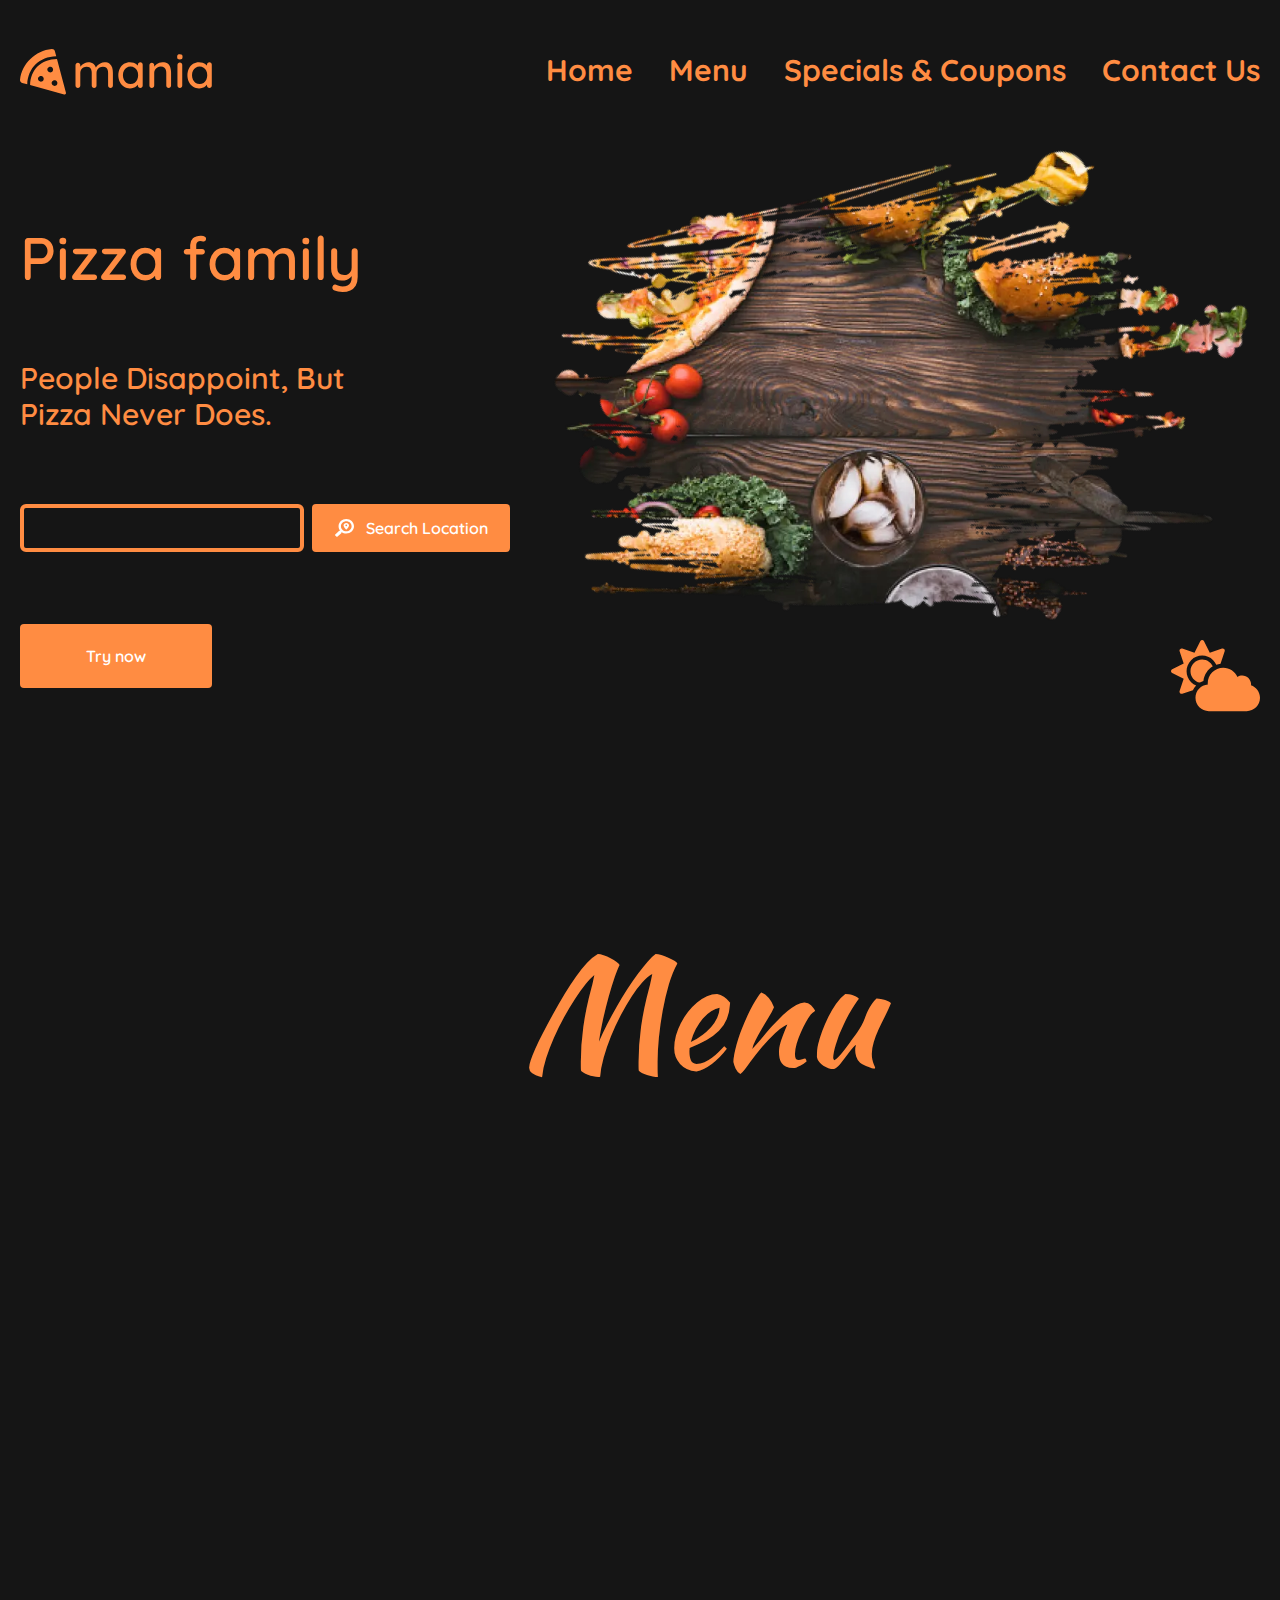
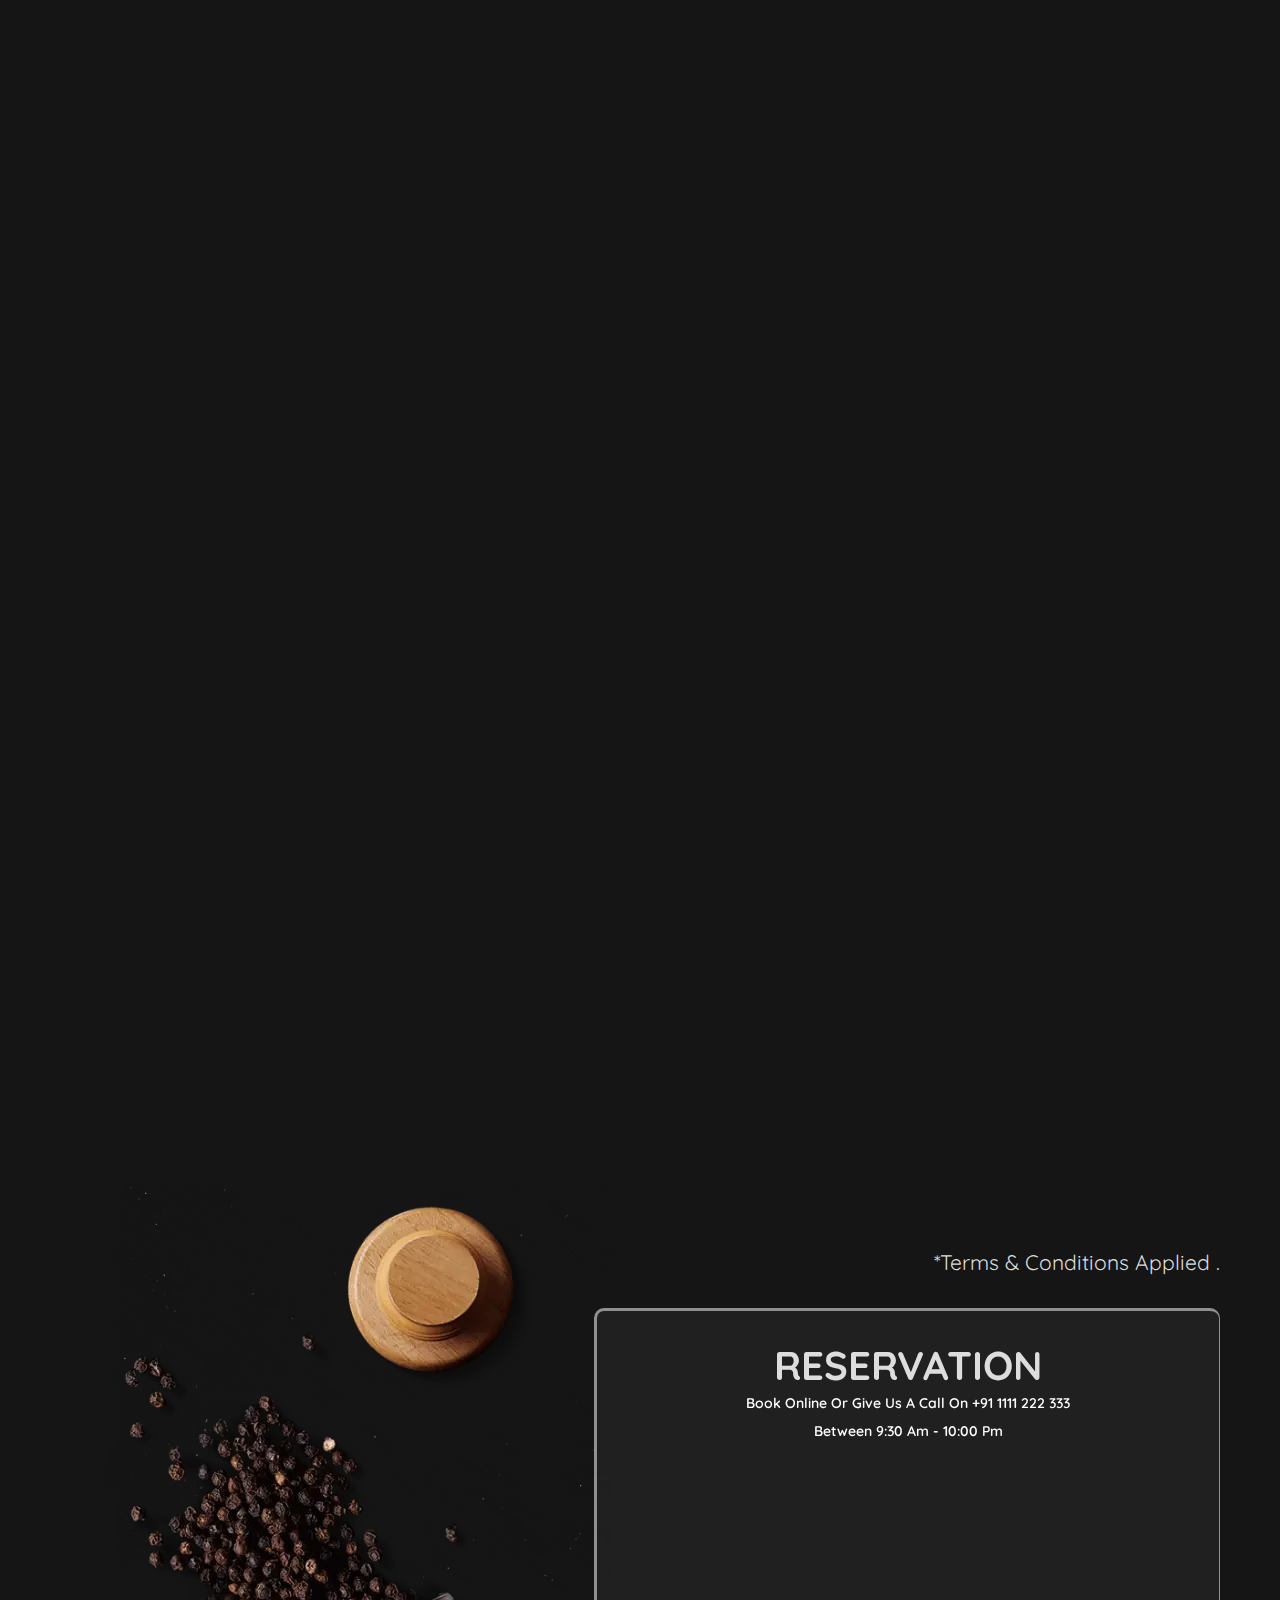
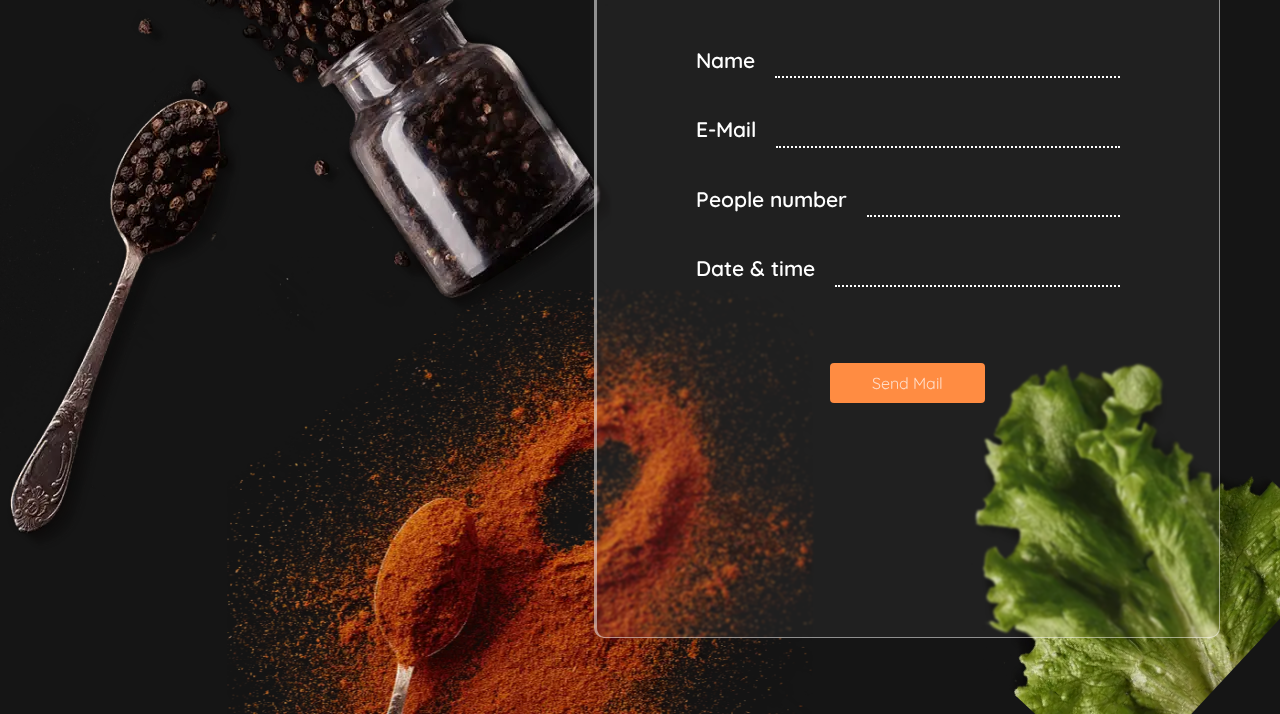
==== commit ac97c9d3: "commit" ====
--- a/docs/index.html
+++ b/docs/index.html
@@ -6,24 +6,31 @@
     <meta name="viewport" content="width=device-width, initial-scale=1.0">
     <link rel="preconnect" href="https://fonts.googleapis.com">
     <link rel="preconnect" href="https://fonts.gstatic.com" crossorigin>
-    <link href="https://fonts.googleapis.com/css2?family=Kaushan+Script&family=Kosugi&family=Quicksand:wght@400;600;700&display=swap&_v=20230221012726" rel="stylesheet">
-    <link rel="stylesheet" href="https://cdnjs.cloudflare.com/ajax/libs/animate.css/4.1.1/animate.min.css?_v=20230221012726">
-    <link rel="stylesheet" href="./css/style.min.css?_v=20230221012726">
+    <link href="https://fonts.googleapis.com/css2?family=Kaushan+Script&family=Kosugi&family=Quicksand:wght@400;600;700&display=swap&_v=20230228175002" rel="stylesheet">
+    <link rel="stylesheet" href="./css/style.min.css?_v=20230228175002">
     <title>pizza</title>
-    <meta name="twitter:card" content="summary_large_image" />
-    <meta name="twitter:image" content="https://img.freepik.com/premium-photo/pizza-made-from-dough-cheese-tomatoes-a-piece-of-meat-ketchup-delicious-pizza-from-different-ingredients_252085-21474.jpg?w=1060" />
-    <meta name="twitter:creator" content="@jenia45185683" />
-    <meta property="og:site_name" content="Pizza pab" />
-    <meta property="og:image:type" content="image/jpeg" />
-    <meta property="og:title" content="pizza" />
-    <meta property="og:description" content="Site for order pizza" />
-    <meta property="og:type" content="website" />
-    <meta property="article:section" content="Food" />
-    <meta property="article:tag" content="Food" />
-    <meta property="og:image" content="https://img.freepik.com/premium-photo/pizza-made-from-dough-cheese-tomatoes-a-piece-of-meat-ketchup-delicious-pizza-from-different-ingredients_252085-21474.jpg?w=1060" />
-    <meta property="og:url" content="https://faitan2010.github.io/project5-pizza/" />
-    <meta property="og:image:width" content="1060" />
-    <meta property="og:image:height" content="706" />
+
+
+    <meta name="twitter:card" content="summary_large_image">
+    <meta name="twitter:image" content="https://img.freepik.com/premium-photo/pizza-made-from-dough-cheese-tomatoes-a-piece-of-meat-ketchup-delicious-pizza-from-different-ingredients_252085-21474.jpg?w=1060">
+    <meta name="twitter:creator" content="@jenia45185683">
+    <meta property="og:site_name" content="Pizza pab">
+    <meta property="og:image:type" content="image/jpeg">
+    <meta property="og:title" content="pizza">
+    <meta property="og:description" content="Site for order pizza">
+    <meta property="og:type" content="website">
+    <meta property="article:section" content="Food">
+    <meta property="article:tag" content="Food">
+    <meta property="og:image" content="https://img.freepik.com/premium-photo/pizza-made-from-dough-cheese-tomatoes-a-piece-of-meat-ketchup-delicious-pizza-from-different-ingredients_252085-21474.jpg?w=1060">
+    <meta property="og:url" content="https://faitan2010.github.io/project5-pizza/">
+    <meta property="og:image:width" content="1060">
+    <meta property="og:image:height" content="706">
+    <meta name="description" content="Site for order pizza">
+
+
+    <script src="https://cdnjs.cloudflare.com/ajax/libs/wow/1.1.2/wow.min.js?_v=20230228175002"></script>
+    <script>new WOW().init();</script>
+
 </head>
 <body class="font-Quicksand bg-black dark:bg-grey text-orange dark:text-light_orange relative z-40 ">
     <header class="header-info md:pt-10 md:mb-18 mb-8 pt-5 fixed bg-black dark:bg-grey top-0 z-[99999999] w-full transition-all duration-100 header">
@@ -54,13 +61,13 @@
                     <a href="#form" class="block" id="anchor-form">Contact Us</a>
                 </div>
             </div>
-            <div class="menu-icon md:hidden block w-8 h-5 relative right-0 top-0 before:w-full before:h-0.5 before:absolute before:bg-orange dark:before:bg-light_orange before:left-0 before:top-0 before:content-[''] cursor-pointer after::w-full after:h-0.5 after:absolute dark:after:bg-light_orange after:bg-orange after:left-0 after:bottom-0 after:content-[''] after:w-full ">
+            <div class="z-50 menu-icon md:hidden block w-8 h-5 relative right-0 top-0 before:w-full before:h-0.5 before:absolute before:bg-orange dark:before:bg-light_orange before:left-0 before:top-0 before:content-[''] cursor-pointer after::w-full after:h-0.5 after:absolute dark:after:bg-light_orange after:bg-orange after:left-0 after:bottom-0 after:content-[''] after:w-full ">
                 <span class="menu-icon-line w-full h-0.5 bg-orange dark:bg-light_orange absolute left-0 top-[50%] translate-y-[-50%] active:none"></span>
             </div>
         </div>
     </header>
     <main>
-        <section class="relative max-w-[1720px] mx-auto lg:mb-[168px] sm:mb-10 mb-23.5 px-5 mt-19" id="home">
+        <section class="relative max-w-[1720px] mx-auto lg:mb-[168px] sm:pb-10 pb-23.5 px-5 mt-19 overflow-hidden h-max z-10" id="home">
             <div class="flex gap-10 justify-between max-w-[1720px] mx-auto costil:flex-row flex-col">
                 <div class="costil:pt-[152px] md:pt-20 pt-8 font-semibold mx-auto">
                     <h2 class="max-2xl:text-9xl xl:text-6xl text-4xl max-w-[580px] text-center costil:text-left">
@@ -81,7 +88,7 @@
                         </button>
                     </form>
                     <div class="max-w-[200px] mx-auto costil:mx-[unset]">
-                        <button class="py-5 px-2 text-white bg-orange rounded cursor-pointer w-[192px] mx-auto">
+                        <button class="py-5 px-2 text-white bg-orange dark:bg-light_orange  rounded cursor-pointer w-[192px] mx-auto">
                             Try now
                         </button>
                     </div>
@@ -91,27 +98,27 @@
                     <picture><source srcset="./img/header/right.webp" type="image/webp"><img src="./img/header/right.png" alt="#"></picture>
                 </div>
             </div>
-            <div class="cursor-pointer absolute right-0 lg:-bottom-20 sm:bottom-0 -bottom-20 px-5 block dark:hidden" id="black-switcher">
+            <div class="cursor-pointer absolute right-0 lg:bottom-[1rem] sm:bottom-0 bottom-[0.875rem] px-5 block dark:hidden" id="black-switcher">
                 <svg width="89" height="72" viewBox="0 0 89 72" fill="none" xmlns="http://www.w3.org/2000/svg">
                     <path d="M79.9887 45.2927C80.0166 45.0285 80.1 44.7782 80.1 44.5139C80.1 39.605 76.1089 35.6139 71.2 35.6139C69.4478 35.6139 67.8347 36.1424 66.458 37.0046C64.0105 31.6089 58.6009 27.8264 52.2875 27.8264C43.6934 27.8264 36.7125 34.7935 36.7125 43.4014C36.7125 43.8186 36.8098 44.208 36.8377 44.6113C29.9402 45.1258 24.475 50.8274 24.475 57.8639C24.475 65.2343 30.4547 71.2139 37.825 71.2139H75.65C83.0203 71.2139 89 65.2343 89 57.8639C89 52.0094 85.2175 47.1005 79.9887 45.2927ZM20.1362 42.1499C14.0592 36.0728 14.0592 26.1994 20.1362 20.1363C26.2133 14.0592 36.0867 14.0592 42.1637 20.1363C43.5127 21.4852 44.5139 23.0427 45.2648 24.6836C46.6277 24.1691 48.06 23.8492 49.5341 23.6406L53.6781 11.278C54.2344 9.62313 52.663 8.06563 51.0081 8.60797L38.7984 12.6825L33.0273 1.16813C32.2625 -0.389375 30.0375 -0.389375 29.2587 1.16813L23.5016 12.6825L11.278 8.60797C9.63703 8.06563 8.06563 9.63704 8.60797 11.278L12.6825 23.4877L1.16812 29.2588C-0.389375 30.0375 -0.389375 32.2486 1.16812 33.0274L12.6825 38.7846L8.60797 50.9943C8.05172 52.6491 9.62312 54.2066 11.278 53.6642L21.8606 50.146C22.7089 48.4216 23.8075 46.8502 25.1425 45.4874C23.3208 44.7364 21.6103 43.6239 20.1362 42.1499ZM19.4688 31.1361C19.4688 36.8099 23.5433 41.538 28.9111 42.581C30.0236 41.9274 31.1778 41.3572 32.4155 40.9539C33.1664 34.7935 36.7264 29.4813 41.7883 26.3524C39.9527 22.3056 35.8781 19.4688 31.15 19.4688C24.7114 19.4688 19.4688 24.6975 19.4688 31.1361Z" fill="#FF8C42"/>
                     </svg>
             </div>
-            <div class="cursor-pointer absolute right-0 lg:-bottom-20 sm:bottom-0 -bottom-20 px-5 hidden dark:block" id="white-switcher">
+            <div class="cursor-pointer absolute right-0 lg:bottom-[1rem] sm:bottom-0 bottom-[0.875rem] px-5 hidden dark:block" id="white-switcher">
                 <svg width="101" height="90" viewBox="0 0 101 90" fill="none" xmlns="http://www.w3.org/2000/svg">
                     <path d="M60.1052 61.841C61.1046 60.1578 61.7183 58.2115 61.7183 56.1075C61.7183 49.9182 56.6861 44.886 50.4968 44.886C47.481 44.886 44.7457 46.0958 42.7294 48.0245C39.8714 42.8346 34.4009 39.2753 28.0538 39.2753C18.7609 39.2753 11.2215 46.8147 11.2215 56.1075C11.2215 56.4582 11.3092 56.7738 11.3267 57.1069C4.7516 59.4038 0 65.5932 0 72.9398C0 82.2326 7.53945 89.772 16.8323 89.772H58.9129C66.6627 89.772 72.9398 83.495 72.9398 75.7451C72.9398 68.3986 67.2764 62.4547 60.1052 61.841ZM99.1174 52.3203C82.7936 55.4237 67.8199 42.9047 67.8199 26.4231C67.8199 16.9199 72.9047 8.18819 81.163 3.48919C82.443 2.77031 82.1098 0.841613 80.6721 0.561075C78.6206 0.19287 76.5692 0 74.5178 0C55.9497 0 40.8708 15.0614 40.8708 33.6645C40.8708 35.1549 40.9935 36.6102 41.1864 38.0479C42.2209 38.8018 43.2203 39.6084 44.1145 40.5377C46.1134 39.7136 48.27 39.2753 50.4968 39.2753C59.772 39.2753 67.329 46.8322 67.329 56.1075C67.329 56.7387 67.2939 57.3699 67.2238 57.9836C71.3617 59.8772 74.6581 63.156 76.6043 67.2063C86.1426 66.6101 94.7866 62.0689 100.643 54.8626C101.572 53.7229 100.555 52.0397 99.1174 52.3203Z" fill="#FF5B00"/>
                     </svg>
             </div>
         </section>
-        <section class="font-Kosugi text-[#FFDDC8] dark:text-brown px-5 pb-20 costil:mb-[unset] mb-10 relative mx-auto max-w-[1920px] z-30 bg-black dark:bg-white pt-10">
+        <section class="overflow-x-hidden font-Kosugi text-[#FFDDC8] dark:text-brown px-5 pb-20 costil:mb-[unset] mb-10 relative mx-auto max-w-[1920px] z-30 bg-black dark:bg-white pt-10">
             <div class="wow animate__animated animate__fadeIn select-none costil:absolute relative costil:mb-0 mb-5 pizza:-left-[50%] xl:-left-[40%] costil:left-0 left-1/2  xl:translate-x-[50%] costil:translate-x-0 -translate-x-[50%] z-50 pizza:top-[140px] xl:top-[300px] top-[unset] xl:bottom-[unset] bottom-0 pizza:w-[unset] xl:w-1/2 costil:w-full w-[300px]">
                 <picture><source srcset="./img/102191.webp" type="image/webp"><img src="./img/102191.png" alt="#" class="pizza:max-w-[100%] xl:max-w-[50%] max-w-full xl:w-[unset] w-[300px]"></picture>
             </div>
             <div class="max-w-[1720px] mx-auto px-5">
                     
                     <div class=" font-normal ml-auto pizza:max-w-[77%] xl:max-w-[90%] max-w-full w-full">
-                        <h2 id="menu" class="animate__animated wow animate__slideInUp font-Kaushan lg:text-[152px] text-7xl pb-5 capitalize text-orange dark:text-light_orange text-center select-none">
+                        <h1 id="menu" class="animate__animated wow animate__slideInUp font-Kaushan lg:text-[152px] text-7xl pb-5 capitalize text-orange dark:text-light_orange text-center select-none">
                             menu
-                        </h2>
+                        </h1>
                         <div class="flex gap-5 justify-between costil:flex-row flex-col">
                             <div class="max-2xl:max-w-[682px] costil:max-w-[500px] max-w-[600px] costil:mx-[unset] mx-auto animate__animated wow animate__slideInLeft">
                                 <div class="pb-12">
@@ -257,7 +264,7 @@
                     </div>
             </div>
         </section>
-        <section class="font-Quicksand relative z-0 max-w-[1920px] mx-auto">
+        <section class="font-Quicksand relative z-0 max-w-[1920px] mx-auto overflow-hidden">
             
             <div class="grid lg:gap-20 gap-8 lg:grid-cols-2 grid-cols-1 lg:px-0 px-5 " id="coupon">
                 <div class="md:pt-[132px] max-2xl:text-[64px] lg:text-5xl text-3xl pt-10 animate__animated wow animate__fadeInLeft">
@@ -304,7 +311,7 @@
                 </div>
             </div>
         </section>
-        <section class=" bg-black  dark:bg-white relative z-40  max-w-[1920px] mx-auto font-Quicksand overflow-hidden md:px-0 px-5 pt-20">
+        <section class="overflow-x-hidden bg-black  dark:bg-white relative z-40  max-w-[1920px] mx-auto font-Quicksand overflow-hidden md:px-0 px-5 pt-20">
             <div>
                 <div class="xl:text-right text-[#DDDDDD] dark:text-[#151515] pt-5 pb-8 md:text-[21px] text-lg 2xl:mr-[142px] xl:mr-15  mr-auto ml-auto md:ml-[unset] text-center capitalize">
                     *terms & conditions applied .
@@ -342,12 +349,10 @@
                 <picture><source srcset="./img/four-block/Capcicum.webp" type="image/webp"><img src="./img/four-block/Capcicum.png" alt="#" class="opacity-[.99]"></picture>
             </div>
             <div class="absolute lg:-translate-x-1/2 translate-x-0 bottom-0 lg:left-[calc(50%-120px)] left-0">
-                <picture><source srcset="./img/four-block/Haldi.webp" type="image/webp"><img src="./img/four-block/Haldi.png" alt=""></picture>
+                <picture><source srcset="./img/four-block/Haldi.webp" type="image/webp"><img src="./img/four-block/Haldi.png" alt="#"></picture>
             </div>
         </section>
     </main>
-    <script type="text/javascript" src="https://cdnjs.cloudflare.com/ajax/libs/wow/1.1.2/wow.min.js?_v=20230221012726"></script>
-    <script>new WOW().init();</script>
-    <script src="./js/app.min.js?_v=20230221012726"></script>
+    <script src="./js/app.min.js?_v=20230228175002"></script>
 </body>
 </html>--- a/docs/css/style.min.css
+++ b/docs/css/style.min.css
@@ -1,1776 +1,8 @@
-/*
-! tailwindcss v3.2.6 | MIT License | https://tailwindcss.com
-*//*
-1. Prevent padding and border from affecting element width. (https://github.com/mozdevs/cssremedy/issues/4)
-2. Allow adding a border to an element by just adding a border-width. (https://github.com/tailwindcss/tailwindcss/pull/116)
-*/
-
-*,
-::before,
-::after {
-  box-sizing: border-box; /* 1 */
-  border-width: 0; /* 2 */
-  border-style: solid; /* 2 */
-  border-color: #e5e7eb; /* 2 */
-}
-
-::before,
-::after {
-  --tw-content: '';
-}
-
-/*
-1. Use a consistent sensible line-height in all browsers.
-2. Prevent adjustments of font size after orientation changes in iOS.
-3. Use a more readable tab size.
-4. Use the user's configured `sans` font-family by default.
-5. Use the user's configured `sans` font-feature-settings by default.
-*/
-
-html {
-  line-height: 1.5; /* 1 */
-  -webkit-text-size-adjust: 100%; /* 2 */
-  -moz-tab-size: 4; /* 3 */
-  -o-tab-size: 4;
-     tab-size: 4; /* 3 */
-  font-family: ui-sans-serif, system-ui, -apple-system, BlinkMacSystemFont, "Segoe UI", Roboto, "Helvetica Neue", Arial, "Noto Sans", sans-serif, "Apple Color Emoji", "Segoe UI Emoji", "Segoe UI Symbol", "Noto Color Emoji"; /* 4 */
-  font-feature-settings: normal; /* 5 */
-}
-
-/*
-1. Remove the margin in all browsers.
-2. Inherit line-height from `html` so users can set them as a class directly on the `html` element.
-*/
-
-body {
-  margin: 0; /* 1 */
-  line-height: inherit; /* 2 */
-}
-
-/*
-1. Add the correct height in Firefox.
-2. Correct the inheritance of border color in Firefox. (https://bugzilla.mozilla.org/show_bug.cgi?id=190655)
-3. Ensure horizontal rules are visible by default.
-*/
-
-hr {
-  height: 0; /* 1 */
-  color: inherit; /* 2 */
-  border-top-width: 1px; /* 3 */
-}
-
-/*
-Add the correct text decoration in Chrome, Edge, and Safari.
-*/
-
-abbr:where([title]) {
-  -webkit-text-decoration: underline dotted;
-          text-decoration: underline dotted;
-}
-
-/*
-Remove the default font size and weight for headings.
-*/
-
-h1,
-h2,
-h3,
-h4,
-h5,
-h6 {
-  font-size: inherit;
-  font-weight: inherit;
-}
-
-/*
-Reset links to optimize for opt-in styling instead of opt-out.
-*/
-
-a {
-  color: inherit;
-  text-decoration: inherit;
-}
-
-/*
-Add the correct font weight in Edge and Safari.
-*/
-
-b,
-strong {
-  font-weight: bolder;
-}
-
-/*
-1. Use the user's configured `mono` font family by default.
-2. Correct the odd `em` font sizing in all browsers.
-*/
-
-code,
-kbd,
-samp,
-pre {
-  font-family: ui-monospace, SFMono-Regular, Menlo, Monaco, Consolas, "Liberation Mono", "Courier New", monospace; /* 1 */
-  font-size: 1em; /* 2 */
-}
-
-/*
-Add the correct font size in all browsers.
-*/
-
-small {
-  font-size: 80%;
-}
-
-/*
-Prevent `sub` and `sup` elements from affecting the line height in all browsers.
-*/
-
-sub,
-sup {
-  font-size: 75%;
-  line-height: 0;
-  position: relative;
-  vertical-align: baseline;
-}
-
-sub {
-  bottom: -0.25em;
-}
-
-sup {
-  top: -0.5em;
-}
-
-/*
-1. Remove text indentation from table contents in Chrome and Safari. (https://bugs.chromium.org/p/chromium/issues/detail?id=999088, https://bugs.webkit.org/show_bug.cgi?id=201297)
-2. Correct table border color inheritance in all Chrome and Safari. (https://bugs.chromium.org/p/chromium/issues/detail?id=935729, https://bugs.webkit.org/show_bug.cgi?id=195016)
-3. Remove gaps between table borders by default.
-*/
-
-table {
-  text-indent: 0; /* 1 */
-  border-color: inherit; /* 2 */
-  border-collapse: collapse; /* 3 */
-}
-
-/*
-1. Change the font styles in all browsers.
-2. Remove the margin in Firefox and Safari.
-3. Remove default padding in all browsers.
-*/
-
-button,
-input,
-optgroup,
-select,
-textarea {
-  font-family: inherit; /* 1 */
-  font-size: 100%; /* 1 */
-  font-weight: inherit; /* 1 */
-  line-height: inherit; /* 1 */
-  color: inherit; /* 1 */
-  margin: 0; /* 2 */
-  padding: 0; /* 3 */
-}
-
-/*
-Remove the inheritance of text transform in Edge and Firefox.
-*/
-
-button,
-select {
-  text-transform: none;
-}
-
-/*
-1. Correct the inability to style clickable types in iOS and Safari.
-2. Remove default button styles.
-*/
-
-button,
-[type='button'],
-[type='reset'],
-[type='submit'] {
-  -webkit-appearance: button; /* 1 */
-  background-color: transparent; /* 2 */
-  background-image: none; /* 2 */
-}
-
-/*
-Use the modern Firefox focus style for all focusable elements.
-*/
-
-:-moz-focusring {
-  outline: auto;
-}
-
-/*
-Remove the additional `:invalid` styles in Firefox. (https://github.com/mozilla/gecko-dev/blob/2f9eacd9d3d995c937b4251a5557d95d494c9be1/layout/style/res/forms.css#L728-L737)
-*/
-
-:-moz-ui-invalid {
-  box-shadow: none;
-}
-
-/*
-Add the correct vertical alignment in Chrome and Firefox.
-*/
-
-progress {
-  vertical-align: baseline;
-}
-
-/*
-Correct the cursor style of increment and decrement buttons in Safari.
-*/
-
-::-webkit-inner-spin-button,
-::-webkit-outer-spin-button {
-  height: auto;
-}
-
-/*
-1. Correct the odd appearance in Chrome and Safari.
-2. Correct the outline style in Safari.
-*/
-
-[type='search'] {
-  -webkit-appearance: textfield; /* 1 */
-  outline-offset: -2px; /* 2 */
-}
-
-/*
-Remove the inner padding in Chrome and Safari on macOS.
-*/
-
-::-webkit-search-decoration {
-  -webkit-appearance: none;
-}
-
-/*
-1. Correct the inability to style clickable types in iOS and Safari.
-2. Change font properties to `inherit` in Safari.
-*/
-
-::-webkit-file-upload-button {
-  -webkit-appearance: button; /* 1 */
-  font: inherit; /* 2 */
-}
-
-/*
-Add the correct display in Chrome and Safari.
-*/
-
-summary {
-  display: list-item;
-}
-
-/*
-Removes the default spacing and border for appropriate elements.
-*/
-
-blockquote,
-dl,
-dd,
-h1,
-h2,
-h3,
-h4,
-h5,
-h6,
-hr,
-figure,
-p,
-pre {
-  margin: 0;
-}
-
-fieldset {
-  margin: 0;
-  padding: 0;
-}
-
-legend {
-  padding: 0;
-}
-
-ol,
-ul,
-menu {
-  list-style: none;
-  margin: 0;
-  padding: 0;
-}
-
-/*
-Prevent resizing textareas horizontally by default.
-*/
-
-textarea {
-  resize: vertical;
-}
-
-/*
-1. Reset the default placeholder opacity in Firefox. (https://github.com/tailwindlabs/tailwindcss/issues/3300)
-2. Set the default placeholder color to the user's configured gray 400 color.
-*/
-
-input::-moz-placeholder, textarea::-moz-placeholder {
-  opacity: 1; /* 1 */
-  color: #9ca3af; /* 2 */
-}
-
-input::placeholder,
-textarea::placeholder {
-  opacity: 1; /* 1 */
-  color: #9ca3af; /* 2 */
-}
-
-/*
-Set the default cursor for buttons.
-*/
-
-button,
-[role="button"] {
-  cursor: pointer;
-}
-
-/*
-Make sure disabled buttons don't get the pointer cursor.
-*/
-:disabled {
-  cursor: default;
-}
-
-/*
-1. Make replaced elements `display: block` by default. (https://github.com/mozdevs/cssremedy/issues/14)
-2. Add `vertical-align: middle` to align replaced elements more sensibly by default. (https://github.com/jensimmons/cssremedy/issues/14#issuecomment-634934210)
-   This can trigger a poorly considered lint error in some tools but is included by design.
-*/
-
-img,
-svg,
-video,
-canvas,
-audio,
-iframe,
-embed,
-object {
-  display: block; /* 1 */
-  vertical-align: middle; /* 2 */
-}
-
-/*
-Constrain images and videos to the parent width and preserve their intrinsic aspect ratio. (https://github.com/mozdevs/cssremedy/issues/14)
-*/
-
-img,
-video {
-  max-width: 100%;
-  height: auto;
-}
-
-/* Make elements with the HTML hidden attribute stay hidden by default */
-[hidden] {
-  display: none;
-}
-
-*, ::before, ::after {
-  --tw-border-spacing-x: 0;
-  --tw-border-spacing-y: 0;
-  --tw-translate-x: 0;
-  --tw-translate-y: 0;
-  --tw-rotate: 0;
-  --tw-skew-x: 0;
-  --tw-skew-y: 0;
-  --tw-scale-x: 1;
-  --tw-scale-y: 1;
-  --tw-pan-x:  ;
-  --tw-pan-y:  ;
-  --tw-pinch-zoom:  ;
-  --tw-scroll-snap-strictness: proximity;
-  --tw-ordinal:  ;
-  --tw-slashed-zero:  ;
-  --tw-numeric-figure:  ;
-  --tw-numeric-spacing:  ;
-  --tw-numeric-fraction:  ;
-  --tw-ring-inset:  ;
-  --tw-ring-offset-width: 0px;
-  --tw-ring-offset-color: #fff;
-  --tw-ring-color: rgb(59 130 246 / 0.5);
-  --tw-ring-offset-shadow: 0 0 #0000;
-  --tw-ring-shadow: 0 0 #0000;
-  --tw-shadow: 0 0 #0000;
-  --tw-shadow-colored: 0 0 #0000;
-  --tw-blur:  ;
-  --tw-brightness:  ;
-  --tw-contrast:  ;
-  --tw-grayscale:  ;
-  --tw-hue-rotate:  ;
-  --tw-invert:  ;
-  --tw-saturate:  ;
-  --tw-sepia:  ;
-  --tw-drop-shadow:  ;
-  --tw-backdrop-blur:  ;
-  --tw-backdrop-brightness:  ;
-  --tw-backdrop-contrast:  ;
-  --tw-backdrop-grayscale:  ;
-  --tw-backdrop-hue-rotate:  ;
-  --tw-backdrop-invert:  ;
-  --tw-backdrop-opacity:  ;
-  --tw-backdrop-saturate:  ;
-  --tw-backdrop-sepia:  ;
-}
-
-::backdrop {
-  --tw-border-spacing-x: 0;
-  --tw-border-spacing-y: 0;
-  --tw-translate-x: 0;
-  --tw-translate-y: 0;
-  --tw-rotate: 0;
-  --tw-skew-x: 0;
-  --tw-skew-y: 0;
-  --tw-scale-x: 1;
-  --tw-scale-y: 1;
-  --tw-pan-x:  ;
-  --tw-pan-y:  ;
-  --tw-pinch-zoom:  ;
-  --tw-scroll-snap-strictness: proximity;
-  --tw-ordinal:  ;
-  --tw-slashed-zero:  ;
-  --tw-numeric-figure:  ;
-  --tw-numeric-spacing:  ;
-  --tw-numeric-fraction:  ;
-  --tw-ring-inset:  ;
-  --tw-ring-offset-width: 0px;
-  --tw-ring-offset-color: #fff;
-  --tw-ring-color: rgb(59 130 246 / 0.5);
-  --tw-ring-offset-shadow: 0 0 #0000;
-  --tw-ring-shadow: 0 0 #0000;
-  --tw-shadow: 0 0 #0000;
-  --tw-shadow-colored: 0 0 #0000;
-  --tw-blur:  ;
-  --tw-brightness:  ;
-  --tw-contrast:  ;
-  --tw-grayscale:  ;
-  --tw-hue-rotate:  ;
-  --tw-invert:  ;
-  --tw-saturate:  ;
-  --tw-sepia:  ;
-  --tw-drop-shadow:  ;
-  --tw-backdrop-blur:  ;
-  --tw-backdrop-brightness:  ;
-  --tw-backdrop-contrast:  ;
-  --tw-backdrop-grayscale:  ;
-  --tw-backdrop-hue-rotate:  ;
-  --tw-backdrop-invert:  ;
-  --tw-backdrop-opacity:  ;
-  --tw-backdrop-saturate:  ;
-  --tw-backdrop-sepia:  ;
-}
-.fixed {
-  position: fixed;
-}
-.absolute {
-  position: absolute;
-}
-.relative {
-  position: relative;
-}
-.-bottom-20 {
-  bottom: -5rem;
-}
-.-right-\[165px\] {
-  right: -165px;
-}
-.bottom-0 {
-  bottom: 0px;
-}
-.bottom-\[50\%\] {
-  bottom: 50%;
-}
-.left-0 {
-  left: 0px;
-}
-.left-1\/2 {
-  left: 50%;
-}
-.left-\[calc\(50\%\+50px\)\] {
-  left: calc(50% + 50px);
-}
-.right-0 {
-  right: 0px;
-}
-.top-0 {
-  top: 0px;
-}
-.top-15 {
-  top: 3.75rem;
-}
-.top-9 {
-  top: 2.25rem;
-}
-.top-\[50\%\] {
-  top: 50%;
-}
-.top-\[unset\] {
-  top: unset;
-}
-.z-0 {
-  z-index: 0;
-}
-.z-10 {
-  z-index: 10;
-}
-.z-30 {
-  z-index: 30;
-}
-.z-40 {
-  z-index: 40;
-}
-.z-50 {
-  z-index: 50;
-}
-.z-\[99999999\] {
-  z-index: 99999999;
-}
-.mx-auto {
-  margin-left: auto;
-  margin-right: auto;
-}
-.mb-10 {
-  margin-bottom: 2.5rem;
-}
-.mb-19 {
-  margin-bottom: 4.75rem;
-}
-.mb-23\.5 {
-  margin-bottom: 5.875rem;
-}
-.mb-3 {
-  margin-bottom: 0.75rem;
-}
-.mb-5 {
-  margin-bottom: 1.25rem;
-}
-.mb-8 {
-  margin-bottom: 2rem;
-}
-.ml-0 {
-  margin-left: 0px;
-}
-.ml-5 {
-  margin-left: 1.25rem;
-}
-.ml-auto {
-  margin-left: auto;
-}
-.mr-auto {
-  margin-right: auto;
-}
-.mt-19 {
-  margin-top: 4.75rem;
-}
-.block {
-  display: block;
-}
-.flex {
-  display: flex;
-}
-.grid {
-  display: grid;
-}
-.hidden {
-  display: none;
-}
-.h-0 {
-  height: 0px;
-}
-.h-0\.5 {
-  height: 0.125rem;
-}
-.h-5 {
-  height: 1.25rem;
-}
-.h-auto {
-  height: auto;
-}
-.w-8 {
-  width: 2rem;
-}
-.w-\[155px\] {
-  width: 155px;
-}
-.w-\[1890px\] {
-  width: 1890px;
-}
-.w-\[192px\] {
-  width: 192px;
-}
-.w-\[198px\] {
-  width: 198px;
-}
-.w-\[201px\] {
-  width: 201px;
-}
-.w-\[247px\] {
-  width: 247px;
-}
-.w-\[284px\] {
-  width: 284px;
-}
-.w-\[300px\] {
-  width: 300px;
-}
-.w-auto {
-  width: auto;
-}
-.w-full {
-  width: 100%;
-}
-.max-w-\[156px\] {
-  max-width: 156px;
-}
-.max-w-\[1720px\] {
-  max-width: 1720px;
-}
-.max-w-\[1920px\] {
-  max-width: 1920px;
-}
-.max-w-\[200px\] {
-  max-width: 200px;
-}
-.max-w-\[346px\] {
-  max-width: 346px;
-}
-.max-w-\[380px\] {
-  max-width: 380px;
-}
-.max-w-\[424px\] {
-  max-width: 424px;
-}
-.max-w-\[515px\] {
-  max-width: 515px;
-}
-.max-w-\[540px\] {
-  max-width: 540px;
-}
-.max-w-\[570px\] {
-  max-width: 570px;
-}
-.max-w-\[580px\] {
-  max-width: 580px;
-}
-.max-w-\[600px\] {
-  max-width: 600px;
-}
-.max-w-\[626px\] {
-  max-width: 626px;
-}
-.max-w-\[730px\] {
-  max-width: 730px;
-}
-.max-w-\[880px\] {
-  max-width: 880px;
-}
-.max-w-full {
-  max-width: 100%;
-}
-.shrink-0 {
-  flex-shrink: 0;
-}
-.grow {
-  flex-grow: 1;
-}
-.basis-auto {
-  flex-basis: auto;
-}
-.-translate-x-1\/2 {
-  --tw-translate-x: -50%;
-  transform: translate(var(--tw-translate-x), var(--tw-translate-y)) rotate(var(--tw-rotate)) skewX(var(--tw-skew-x)) skewY(var(--tw-skew-y)) scaleX(var(--tw-scale-x)) scaleY(var(--tw-scale-y));
-}
-.-translate-x-\[50\%\] {
-  --tw-translate-x: -50%;
-  transform: translate(var(--tw-translate-x), var(--tw-translate-y)) rotate(var(--tw-rotate)) skewX(var(--tw-skew-x)) skewY(var(--tw-skew-y)) scaleX(var(--tw-scale-x)) scaleY(var(--tw-scale-y));
-}
-.translate-x-0 {
-  --tw-translate-x: 0px;
-  transform: translate(var(--tw-translate-x), var(--tw-translate-y)) rotate(var(--tw-rotate)) skewX(var(--tw-skew-x)) skewY(var(--tw-skew-y)) scaleX(var(--tw-scale-x)) scaleY(var(--tw-scale-y));
-}
-.translate-y-\[-50\%\] {
-  --tw-translate-y: -50%;
-  transform: translate(var(--tw-translate-x), var(--tw-translate-y)) rotate(var(--tw-rotate)) skewX(var(--tw-skew-x)) skewY(var(--tw-skew-y)) scaleX(var(--tw-scale-x)) scaleY(var(--tw-scale-y));
-}
-.rotate-\[42\.9deg\] {
-  --tw-rotate: 42.9deg;
-  transform: translate(var(--tw-translate-x), var(--tw-translate-y)) rotate(var(--tw-rotate)) skewX(var(--tw-skew-x)) skewY(var(--tw-skew-y)) scaleX(var(--tw-scale-x)) scaleY(var(--tw-scale-y));
-}
-.rotate-\[47\.78deg\] {
-  --tw-rotate: 47.78deg;
-  transform: translate(var(--tw-translate-x), var(--tw-translate-y)) rotate(var(--tw-rotate)) skewX(var(--tw-skew-x)) skewY(var(--tw-skew-y)) scaleX(var(--tw-scale-x)) scaleY(var(--tw-scale-y));
-}
-.transform {
-  transform: translate(var(--tw-translate-x), var(--tw-translate-y)) rotate(var(--tw-rotate)) skewX(var(--tw-skew-x)) skewY(var(--tw-skew-y)) scaleX(var(--tw-scale-x)) scaleY(var(--tw-scale-y));
-}
-.cursor-pointer {
-  cursor: pointer;
-}
-.select-none {
-  -webkit-user-select: none;
-     -moz-user-select: none;
-          user-select: none;
-}
-.grid-cols-1 {
-  grid-template-columns: repeat(1, minmax(0, 1fr));
-}
-.grid-cols-country-table-flag {
-  grid-template-columns: auto minmax(30px, auto) min-content;;
-}
-.flex-col {
-  flex-direction: column;
-}
-.items-end {
-  align-items: flex-end;
-}
-.items-center {
-  align-items: center;
-}
-.justify-center {
-  justify-content: center;
-}
-.justify-between {
-  justify-content: space-between;
-}
-.gap-10 {
-  gap: 2.5rem;
-}
-.gap-15 {
-  gap: 3.75rem;
-}
-.gap-3 {
-  gap: 0.75rem;
-}
-.gap-5 {
-  gap: 1.25rem;
-}
-.gap-6 {
-  gap: 1.5rem;
-}
-.gap-8 {
-  gap: 2rem;
-}
-.self-start {
-  align-self: flex-start;
-}
-.self-center {
-  align-self: center;
-}
-.overflow-hidden {
-  overflow: hidden;
-}
-.whitespace-nowrap {
-  white-space: nowrap;
-}
-.rounded {
-  border-radius: 0.25rem;
-}
-.rounded-md {
-  border-radius: 0.375rem;
-}
-.border {
-  border-width: 1px;
-}
-.border-2 {
-  border-width: 2px;
-}
-.border-4 {
-  border-width: 4px;
-}
-.border-\[rgba\(255\2c _255\2c _255\2c _0\.5\)\] {
-  border-color: rgba(255, 255, 255, 0.5);
-}
-.border-orange {
-  --tw-border-opacity: 1;
-  border-color: rgb(255 140 66 / var(--tw-border-opacity));
-}
-.border-white {
-  --tw-border-opacity: 1;
-  border-color: rgb(255 255 255 / var(--tw-border-opacity));
-}
-.bg-\[rgba\(255\2c _255\2c _255\2c _0\.05\)\] {
-  background-color: rgba(255, 255, 255, 0.05);
-}
-.bg-black {
-  --tw-bg-opacity: 1;
-  background-color: rgb(21 21 21 / var(--tw-bg-opacity));
-}
-.bg-orange {
-  --tw-bg-opacity: 1;
-  background-color: rgb(255 140 66 / var(--tw-bg-opacity));
-}
-.px-2 {
-  padding-left: 0.5rem;
-  padding-right: 0.5rem;
-}
-.px-5 {
-  padding-left: 1.25rem;
-  padding-right: 1.25rem;
-}
-.py-2 {
-  padding-top: 0.5rem;
-  padding-bottom: 0.5rem;
-}
-.py-2\.5 {
-  padding-top: 0.625rem;
-  padding-bottom: 0.625rem;
-}
-.py-4 {
-  padding-top: 1rem;
-  padding-bottom: 1rem;
-}
-.py-5 {
-  padding-top: 1.25rem;
-  padding-bottom: 1.25rem;
-}
-.py-7 {
-  padding-top: 1.75rem;
-  padding-bottom: 1.75rem;
-}
-.pb-12 {
-  padding-bottom: 3rem;
-}
-.pb-15 {
-  padding-bottom: 3.75rem;
-}
-.pb-19 {
-  padding-bottom: 4.75rem;
-}
-.pb-2 {
-  padding-bottom: 0.5rem;
-}
-.pb-20 {
-  padding-bottom: 5rem;
-}
-.pb-3 {
-  padding-bottom: 0.75rem;
-}
-.pb-4 {
-  padding-bottom: 1rem;
-}
-.pb-5 {
-  padding-bottom: 1.25rem;
-}
-.pb-7 {
-  padding-bottom: 1.75rem;
-}
-.pb-7\.5 {
-  padding-bottom: 1.875rem;
-}
-.pb-8 {
-  padding-bottom: 2rem;
-}
-.pb-9 {
-  padding-bottom: 2.25rem;
-}
-.pb-9\.5 {
-  padding-bottom: 2.375rem;
-}
-.pl-7 {
-  padding-left: 1.75rem;
-}
-.pl-7\.5 {
-  padding-left: 1.875rem;
-}
-.pl-\[1\.875rem\] {
-  padding-left: 1.875rem;
-}
-.pt-0 {
-  padding-top: 0px;
-}
-.pt-10 {
-  padding-top: 2.5rem;
-}
-.pt-20 {
-  padding-top: 5rem;
-}
-.pt-5 {
-  padding-top: 1.25rem;
-}
-.pt-8 {
-  padding-top: 2rem;
-}
-.pt-9 {
-  padding-top: 2.25rem;
-}
-.pt-9\.5 {
-  padding-top: 2.375rem;
-}
-.text-center {
-  text-align: center;
-}
-.font-Kaushan {
-  font-family: Kaushan Script, Roboto, Helvetica, Arial, sans-serif;
-}
-.font-Kosugi {
-  font-family: Kosugi, Roboto, Helvetica, Arial, sans-serif;
-}
-.font-Quicksand {
-  font-family: Quicksand, Roboto, Helvetica, Arial, sans-serif;
-}
-.text-2xl {
-  font-size: 1.5rem;
-  line-height: 2rem;
-}
-.text-3xl {
-  font-size: 1.875rem;
-  line-height: 2.25rem;
-}
-.text-4xl {
-  font-size: 2.25rem;
-  line-height: 2.5rem;
-}
-.text-5xl {
-  font-size: 3rem;
-  line-height: 1;
-}
-.text-7xl {
-  font-size: 4.5rem;
-  line-height: 1;
-}
-.text-\[21px\] {
-  font-size: 21px;
-}
-.text-lg {
-  font-size: 1.125rem;
-  line-height: 1.75rem;
-}
-.text-sm {
-  font-size: 0.875rem;
-  line-height: 1.25rem;
-}
-.text-xl {
-  font-size: 1.25rem;
-  line-height: 1.75rem;
-}
-.font-bold {
-  font-weight: 700;
-}
-.font-normal {
-  font-weight: 400;
-}
-.font-semibold {
-  font-weight: 600;
-}
-.uppercase {
-  text-transform: uppercase;
-}
-.capitalize {
-  text-transform: capitalize;
-}
-.text-\[\#DDDDDD\] {
-  --tw-text-opacity: 1;
-  color: rgb(221 221 221 / var(--tw-text-opacity));
-}
-.text-\[\#FFDDC8\] {
-  --tw-text-opacity: 1;
-  color: rgb(255 221 200 / var(--tw-text-opacity));
-}
-.text-orange {
-  --tw-text-opacity: 1;
-  color: rgb(255 140 66 / var(--tw-text-opacity));
-}
-.text-pink {
-  --tw-text-opacity: 1;
-  color: rgb(255 221 200 / var(--tw-text-opacity));
-}
-.text-white {
-  --tw-text-opacity: 1;
-  color: rgb(255 255 255 / var(--tw-text-opacity));
-}
-.underline {
-  text-decoration-line: underline;
-}
-.opacity-95 {
-  opacity: 0.95;
-}
-.opacity-\[\.99\] {
-  opacity: .99;
-}
-.shadow-\[unset\] {
-  --tw-shadow-color: unset;
-  --tw-shadow: var(--tw-shadow-colored);
-}
-.outline {
-  outline-style: solid;
-}
-.blur {
-  --tw-blur: blur(8px);
-  filter: var(--tw-blur) var(--tw-brightness) var(--tw-contrast) var(--tw-grayscale) var(--tw-hue-rotate) var(--tw-invert) var(--tw-saturate) var(--tw-sepia) var(--tw-drop-shadow);
-}
-.backdrop-filter {
-  -webkit-backdrop-filter: var(--tw-backdrop-blur) var(--tw-backdrop-brightness) var(--tw-backdrop-contrast) var(--tw-backdrop-grayscale) var(--tw-backdrop-hue-rotate) var(--tw-backdrop-invert) var(--tw-backdrop-opacity) var(--tw-backdrop-saturate) var(--tw-backdrop-sepia);
-          backdrop-filter: var(--tw-backdrop-blur) var(--tw-backdrop-brightness) var(--tw-backdrop-contrast) var(--tw-backdrop-grayscale) var(--tw-backdrop-hue-rotate) var(--tw-backdrop-invert) var(--tw-backdrop-opacity) var(--tw-backdrop-saturate) var(--tw-backdrop-sepia);
-}
-.transition {
-  transition-property: color, background-color, border-color, outline-color, text-decoration-color, fill, stroke, opacity, box-shadow, transform, filter, -webkit-backdrop-filter;
-  transition-property: color, background-color, border-color, outline-color, text-decoration-color, fill, stroke, opacity, box-shadow, transform, filter, backdrop-filter;
-  transition-property: color, background-color, border-color, outline-color, text-decoration-color, fill, stroke, opacity, box-shadow, transform, filter, backdrop-filter, -webkit-backdrop-filter;
-  transition-timing-function: cubic-bezier(0.4, 0, 0.2, 1);
-  transition-duration: 150ms;
-}
-.transition-all {
-  transition-property: all;
-  transition-timing-function: cubic-bezier(0.4, 0, 0.2, 1);
-  transition-duration: 150ms;
-}
-.duration-100 {
-  transition-duration: 100ms;
-}
-.ease-in-out {
-  transition-timing-function: cubic-bezier(0.4, 0, 0.2, 1);
-}
-.rotate-line {
-  border: 21px solid #FF8C42;
-  transform: rotate(119.21deg);
-}
-
-.forms {
-  border-width: 3px 1px 1px 3px;
-  border-style: solid;
-  -webkit-backdrop-filter: blur(1px);
-          backdrop-filter: blur(1px);
-  border-radius: 10px;
-}
-
-.form-input {
-  background: transparent;
-  border-bottom: 2px;
-  border-style: dotted;
-  outline: none;
-}
-
-button {
-  transition-duration: 0.5s;
-}
-
-button:hover {
-  opacity: 0.75;
-}
-
-.menu-icon-line {
-  display: block;
-}
-
-.menu-header.active .menu-icon-line {
-  display: none;
-}
-
-.menu-header.active .menu-icon::before {
-  transform-origin: center;
-  transform: translate(-50%, -50%) rotate(45deg);
-  left: 50%;
-  top: 63%;
-}
-
-.menu-header.active .menu-icon::after {
-  transform-origin: center;
-  transform: translate(-50%, 50%) rotate(-45deg);
-  left: 50%;
-  top: 50%;
-}
-
-.header-animate {
-  transform: translateY(-30px);
-}
-
-@media (max-width: 768px) {
-  .header-on-mobile {
-    transition: all ease-in-out 0.3s;
-    position: absolute;
-    flex-direction: column;
-    gap: 7vh;
-    width: 100%;
-    height: calc(100vh - 100px);
-    z-index: 98876;
-    top: 100%;
-    left: 0;
-    justify-content: flex-start;
-    align-items: center;
-    display: flex;
-    transform: translateX(-120vw);
-    text-align: center;
-    padding-top: 15vh;
-  }
-  .header-on-mobile.active {
-    height: calc(100vh - 100px);
-  }
-  .menu-header.active .header-on-mobile {
-    transform: translateX(0);
-  }
-  .header-info.header-animate .header-on-mobile {
-    height: calc(100vh - 70px);
-  }
-}
-a:hover {
-  text-decoration: underline;
-}
-
-* {
-  transition: all ease 0.1s;
-}
-
-.before\:absolute::before {
-  content: var(--tw-content);
-  position: absolute;
-}
-
-.before\:left-0::before {
-  content: var(--tw-content);
-  left: 0px;
-}
-
-.before\:top-0::before {
-  content: var(--tw-content);
-  top: 0px;
-}
-
-.before\:top-1\/2::before {
-  content: var(--tw-content);
-  top: 50%;
-}
-
-.before\:h-0::before {
-  content: var(--tw-content);
-  height: 0px;
-}
-
-.before\:h-0\.5::before {
-  content: var(--tw-content);
-  height: 0.125rem;
-}
-
-.before\:h-2::before {
-  content: var(--tw-content);
-  height: 0.5rem;
-}
-
-.before\:w-2::before {
-  content: var(--tw-content);
-  width: 0.5rem;
-}
-
-.before\:w-full::before {
-  content: var(--tw-content);
-  width: 100%;
-}
-
-.before\:-translate-y-1\/2::before {
-  content: var(--tw-content);
-  --tw-translate-y: -50%;
-  transform: translate(var(--tw-translate-x), var(--tw-translate-y)) rotate(var(--tw-rotate)) skewX(var(--tw-skew-x)) skewY(var(--tw-skew-y)) scaleX(var(--tw-scale-x)) scaleY(var(--tw-scale-y));
-}
-
-.before\:rounded-full::before {
-  content: var(--tw-content);
-  border-radius: 9999px;
-}
-
-.before\:bg-orange::before {
-  content: var(--tw-content);
-  --tw-bg-opacity: 1;
-  background-color: rgb(255 140 66 / var(--tw-bg-opacity));
-}
-
-.before\:bg-white::before {
-  content: var(--tw-content);
-  --tw-bg-opacity: 1;
-  background-color: rgb(255 255 255 / var(--tw-bg-opacity));
-}
-
-.before\:content-\[\'\'\]::before {
-  --tw-content: '';
-  content: var(--tw-content);
-}
-
-.after\:absolute::after {
-  content: var(--tw-content);
-  position: absolute;
-}
-
-.after\:bottom-0::after {
-  content: var(--tw-content);
-  bottom: 0px;
-}
-
-.after\:left-0::after {
-  content: var(--tw-content);
-  left: 0px;
-}
-
-.after\:h-0::after {
-  content: var(--tw-content);
-  height: 0px;
-}
-
-.after\:h-0\.5::after {
-  content: var(--tw-content);
-  height: 0.125rem;
-}
-
-.after\:w-full::after {
-  content: var(--tw-content);
-  width: 100%;
-}
-
-.after\:bg-orange::after {
-  content: var(--tw-content);
-  --tw-bg-opacity: 1;
-  background-color: rgb(255 140 66 / var(--tw-bg-opacity));
-}
-
-.after\:content-\[\'\'\]::after {
-  --tw-content: '';
-  content: var(--tw-content);
-}
-
-.dark .dark\:block {
-  display: block;
-}
-
-.dark .dark\:hidden {
-  display: none;
-}
-
-.dark .dark\:border-\[\#151515\] {
-  --tw-border-opacity: 1;
-  border-color: rgb(21 21 21 / var(--tw-border-opacity));
-}
-
-.dark .dark\:border-light_orange {
-  --tw-border-opacity: 1;
-  border-color: rgb(255 91 0 / var(--tw-border-opacity));
-}
-
-.dark .dark\:bg-\[rgba\(217\2c _217\2c _217\2c _0\.59\)\] {
-  background-color: rgba(217, 217, 217, 0.59);
-}
-
-.dark .dark\:bg-grey {
-  --tw-bg-opacity: 1;
-  background-color: rgb(244 244 244 / var(--tw-bg-opacity));
-}
-
-.dark .dark\:bg-light_orange {
-  --tw-bg-opacity: 1;
-  background-color: rgb(255 91 0 / var(--tw-bg-opacity));
-}
-
-.dark .dark\:bg-white {
-  --tw-bg-opacity: 1;
-  background-color: rgb(255 255 255 / var(--tw-bg-opacity));
-}
-
-.dark .dark\:text-\[\#151515\] {
-  --tw-text-opacity: 1;
-  color: rgb(21 21 21 / var(--tw-text-opacity));
-}
-
-.dark .dark\:text-brown {
-  --tw-text-opacity: 1;
-  color: rgb(123 48 0 / var(--tw-text-opacity));
-}
-
-.dark .dark\:text-light_orange {
-  --tw-text-opacity: 1;
-  color: rgb(255 91 0 / var(--tw-text-opacity));
-}
-
-.dark .dark\:text-white {
-  --tw-text-opacity: 1;
-  color: rgb(255 255 255 / var(--tw-text-opacity));
-}
-
-.dark .dark\:shadow-\[10px_19px_30px_5px_rgba\(0\2c _0\2c _0\2c _0\.25\)\] {
-  --tw-shadow: 10px 19px 30px 5px rgba(0, 0, 0, 0.25);
-  --tw-shadow-colored: 10px 19px 30px 5px var(--tw-shadow-color);
-  box-shadow: var(--tw-ring-offset-shadow, 0 0 #0000), var(--tw-ring-shadow, 0 0 #0000), var(--tw-shadow);
-}
-
-.dark .dark\:before\:bg-brown::before {
-  content: var(--tw-content);
-  --tw-bg-opacity: 1;
-  background-color: rgb(123 48 0 / var(--tw-bg-opacity));
-}
-
-.dark .dark\:before\:bg-light_orange::before {
-  content: var(--tw-content);
-  --tw-bg-opacity: 1;
-  background-color: rgb(255 91 0 / var(--tw-bg-opacity));
-}
-
-.dark .dark\:after\:bg-light_orange::after {
-  content: var(--tw-content);
-  --tw-bg-opacity: 1;
-  background-color: rgb(255 91 0 / var(--tw-bg-opacity));
-}
-
-@media (min-width: 640px) {
-
-  .sm\:bottom-0 {
-    bottom: 0px;
-  }
-
-  .sm\:mx-\[unset\] {
-    margin-left: unset;
-    margin-right: unset;
-  }
-
-  .sm\:mb-10 {
-    margin-bottom: 2.5rem;
-  }
-
-  .sm\:flex-row {
-    flex-direction: row;
-  }
-
-  .sm\:gap-10 {
-    gap: 2.5rem;
-  }
-
-  .sm\:gap-14 {
-    gap: 3.5rem;
-  }
-
-  .sm\:gap-19 {
-    gap: 4.75rem;
-  }
-
-  .sm\:gap-2 {
-    gap: 0.5rem;
-  }
-
-  .sm\:px-5 {
-    padding-left: 1.25rem;
-    padding-right: 1.25rem;
-  }
-
-  .sm\:align-\[unset\] {
-    vertical-align: unset;
-  }
-
-  .sm\:text-2xl {
-    font-size: 1.5rem;
-    line-height: 2rem;
-  }
-}
-
-@media (min-width: 768px) {
-
-  .md\:static {
-    position: static;
-  }
-
-  .md\:mb-18 {
-    margin-bottom: 4.5rem;
-  }
-
-  .md\:ml-\[unset\] {
-    margin-left: unset;
-  }
-
-  .md\:block {
-    display: block;
-  }
-
-  .md\:hidden {
-    display: none;
-  }
-
-  .md\:h-\[930px\] {
-    height: 930px;
-  }
-
-  .md\:w-\[626px\] {
-    width: 626px;
-  }
-
-  .md\:max-w-\[unset\] {
-    max-width: unset;
-  }
-
-  .md\:flex-row {
-    flex-direction: row;
-  }
-
-  .md\:gap-5 {
-    gap: 1.25rem;
-  }
-
-  .md\:px-0 {
-    padding-left: 0px;
-    padding-right: 0px;
-  }
-
-  .md\:py-18 {
-    padding-top: 4.5rem;
-    padding-bottom: 4.5rem;
-  }
-
-  .md\:pb-0 {
-    padding-bottom: 0px;
-  }
-
-  .md\:pb-16 {
-    padding-bottom: 4rem;
-  }
-
-  .md\:pb-18 {
-    padding-bottom: 4.5rem;
-  }
-
-  .md\:pb-\[204px\] {
-    padding-bottom: 204px;
-  }
-
-  .md\:pt-10 {
-    padding-top: 2.5rem;
-  }
-
-  .md\:pt-20 {
-    padding-top: 5rem;
-  }
-
-  .md\:pt-\[132px\] {
-    padding-top: 132px;
-  }
-
-  .md\:text-\[21px\] {
-    font-size: 21px;
-  }
-}
-
-@media (min-width: 1024px) {
-
-  .lg\:-bottom-20 {
-    bottom: -5rem;
-  }
-
-  .lg\:left-\[calc\(50\%-120px\)\] {
-    left: calc(50% - 120px);
-  }
-
-  .lg\:mx-\[unset\] {
-    margin-left: unset;
-    margin-right: unset;
-  }
-
-  .lg\:-ml-13 {
-    margin-left: -3.25rem;
-  }
-
-  .lg\:-ml-19 {
-    margin-left: -4.75rem;
-  }
-
-  .lg\:-ml-19\.5 {
-    margin-left: -4.875rem;
-  }
-
-  .lg\:-ml-6 {
-    margin-left: -1.5rem;
-  }
-
-  .lg\:-ml-6\.5 {
-    margin-left: -1.625rem;
-  }
-
-  .lg\:-ml-\[104px\] {
-    margin-left: -104px;
-  }
-
-  .lg\:-ml-\[130px\] {
-    margin-left: -130px;
-  }
-
-  .lg\:mb-10 {
-    margin-bottom: 2.5rem;
-  }
-
-  .lg\:mb-30 {
-    margin-bottom: 7.5rem;
-  }
-
-  .lg\:mb-\[168px\] {
-    margin-bottom: 168px;
-  }
-
-  .lg\:ml-\[148px\] {
-    margin-left: 148px;
-  }
-
-  .lg\:block {
-    display: block;
-  }
-
-  .lg\:-translate-x-1\/2 {
-    --tw-translate-x: -50%;
-    transform: translate(var(--tw-translate-x), var(--tw-translate-y)) rotate(var(--tw-rotate)) skewX(var(--tw-skew-x)) skewY(var(--tw-skew-y)) scaleX(var(--tw-scale-x)) scaleY(var(--tw-scale-y));
-  }
-
-  .lg\:grid-cols-2 {
-    grid-template-columns: repeat(2, minmax(0, 1fr));
-  }
-
-  .lg\:gap-20 {
-    gap: 5rem;
-  }
-
-  .lg\:gap-9 {
-    gap: 2.25rem;
-  }
-
-  .lg\:px-0 {
-    padding-left: 0px;
-    padding-right: 0px;
-  }
-
-  .lg\:pt-20 {
-    padding-top: 5rem;
-  }
-
-  .lg\:text-left {
-    text-align: left;
-  }
-
-  .lg\:text-5xl {
-    font-size: 3rem;
-    line-height: 1;
-  }
-
-  .lg\:text-6xl {
-    font-size: 3.75rem;
-    line-height: 1;
-  }
-
-  .lg\:text-\[152px\] {
-    font-size: 152px;
-  }
-
-  .lg\:text-\[32px\] {
-    font-size: 32px;
-  }
-
-  .lg\:text-\[40px\] {
-    font-size: 40px;
-  }
-}
-
-@media (min-width: 1100px) {
-
-  .costil\:absolute {
-    position: absolute;
-  }
-
-  .costil\:left-0 {
-    left: 0px;
-  }
-
-  .costil\:mx-\[unset\] {
-    margin-left: unset;
-    margin-right: unset;
-  }
-
-  .costil\:mb-0 {
-    margin-bottom: 0px;
-  }
-
-  .costil\:mb-\[unset\] {
-    margin-bottom: unset;
-  }
-
-  .costil\:grid {
-    display: grid;
-  }
-
-  .costil\:w-full {
-    width: 100%;
-  }
-
-  .costil\:max-w-\[500px\] {
-    max-width: 500px;
-  }
-
-  .costil\:translate-x-0 {
-    --tw-translate-x: 0px;
-    transform: translate(var(--tw-translate-x), var(--tw-translate-y)) rotate(var(--tw-rotate)) skewX(var(--tw-skew-x)) skewY(var(--tw-skew-y)) scaleX(var(--tw-scale-x)) scaleY(var(--tw-scale-y));
-  }
-
-  .costil\:flex-row {
-    flex-direction: row;
-  }
-
-  .costil\:pt-\[152px\] {
-    padding-top: 152px;
-  }
-
-  .costil\:text-left {
-    text-align: left;
-  }
-}
-
-@media (min-width: 1234px) {
-
-  .xl\:-left-\[40\%\] {
-    left: -40%;
-  }
-
-  .xl\:bottom-\[unset\] {
-    bottom: unset;
-  }
-
-  .xl\:top-\[300px\] {
-    top: 300px;
-  }
-
-  .xl\:mr-15 {
-    margin-right: 3.75rem;
-  }
-
-  .xl\:block {
-    display: block;
-  }
-
-  .xl\:w-1\/2 {
-    width: 50%;
-  }
-
-  .xl\:w-\[unset\] {
-    width: unset;
-  }
-
-  .xl\:max-w-\[50\%\] {
-    max-width: 50%;
-  }
-
-  .xl\:max-w-\[90\%\] {
-    max-width: 90%;
-  }
-
-  .xl\:translate-x-\[50\%\] {
-    --tw-translate-x: 50%;
-    transform: translate(var(--tw-translate-x), var(--tw-translate-y)) rotate(var(--tw-rotate)) skewX(var(--tw-skew-x)) skewY(var(--tw-skew-y)) scaleX(var(--tw-scale-x)) scaleY(var(--tw-scale-y));
-  }
-
-  .xl\:gap-28 {
-    gap: 7rem;
-  }
-
-  .xl\:text-right {
-    text-align: right;
-  }
-
-  .xl\:text-3xl {
-    font-size: 1.875rem;
-    line-height: 2.25rem;
-  }
-
-  .xl\:text-6xl {
-    font-size: 3.75rem;
-    line-height: 1;
-  }
-}
-
-@media (min-width: 1442px) {
-
-  .\32xl\:-ml-11 {
-    margin-left: -2.75rem;
-  }
-
-  .\32xl\:-ml-\[132px\] {
-    margin-left: -132px;
-  }
-
-  .\32xl\:-ml-\[176px\] {
-    margin-left: -176px;
-  }
-
-  .\32xl\:-ml-\[220px\] {
-    margin-left: -220px;
-  }
-
-  .\32xl\:-ml-\[88px\] {
-    margin-left: -88px;
-  }
-
-  .\32xl\:mr-\[142px\] {
-    margin-right: 142px;
-  }
-}
-
-@media (min-width: 1520px) {
-
-  .max-2xl\:max-w-\[682px\] {
-    max-width: 682px;
-  }
-
-  .max-2xl\:pt-0 {
-    padding-top: 0px;
-  }
-
-  .max-2xl\:text-4xl {
-    font-size: 2.25rem;
-    line-height: 2.5rem;
-  }
-
-  .max-2xl\:text-8xl {
-    font-size: 6rem;
-    line-height: 1;
-  }
-
-  .max-2xl\:text-9xl {
-    font-size: 8rem;
-    line-height: 1;
-  }
-
-  .max-2xl\:text-\[32px\] {
-    font-size: 32px;
-  }
-
-  .max-2xl\:text-\[64px\] {
-    font-size: 64px;
-  }
-}
-
-@media (min-width: 1728px) {
-
-  .img\:block {
-    display: block;
-  }
-}
-
-@media (min-width: 1800px) {
-
-  .pizza\:-left-\[50\%\] {
-    left: -50%;
-  }
-
-  .pizza\:top-\[140px\] {
-    top: 140px;
-  }
-
-  .pizza\:block {
-    display: block;
-  }
-
-  .pizza\:w-\[unset\] {
-    width: unset;
-  }
-
-  .pizza\:max-w-\[100\%\] {
-    max-width: 100%;
-  }
-
-  .pizza\:max-w-\[77\%\] {
-    max-width: 77%;
-  }
-}+/*! tailwindcss v3.2.6 | MIT License | https://tailwindcss.com*/*,:after,:before{border:0 solid #e5e7eb;box-sizing:border-box}:after,:before{--tw-content:""}html{-webkit-text-size-adjust:100%;font-feature-settings:normal;font-family:ui-sans-serif,system-ui,-apple-system,BlinkMacSystemFont,Segoe UI,Roboto,Helvetica Neue,Arial,Noto Sans,sans-serif,Apple Color Emoji,Segoe UI Emoji,Segoe UI Symbol,Noto Color Emoji;line-height:1.5;-moz-tab-size:4;-o-tab-size:4;tab-size:4}body{line-height:inherit;margin:0}hr{border-top-width:1px;color:inherit;height:0}abbr:where([title]){-webkit-text-decoration:underline dotted;text-decoration:underline dotted}h1,h2,h3,h4,h5,h6{font-size:inherit;font-weight:inherit}a{color:inherit;text-decoration:inherit}b,strong{font-weight:bolder}code,kbd,pre,samp{font-family:ui-monospace,SFMono-Regular,Menlo,Monaco,Consolas,Liberation Mono,Courier New,monospace;font-size:1em}small{font-size:80%}sub,sup{font-size:75%;line-height:0;position:relative;vertical-align:baseline}sub{bottom:-.25em}sup{top:-.5em}table{border-collapse:collapse;border-color:inherit;text-indent:0}button,input,optgroup,select,textarea{color:inherit;font-family:inherit;font-size:100%;font-weight:inherit;line-height:inherit;margin:0;padding:0}button,select{text-transform:none}[type=button],[type=reset],[type=submit],button{-webkit-appearance:button;background-color:transparent;background-image:none}:-moz-focusring{outline:auto}:-moz-ui-invalid{box-shadow:none}progress{vertical-align:baseline}::-webkit-inner-spin-button,::-webkit-outer-spin-button{height:auto}[type=search]{-webkit-appearance:textfield;outline-offset:-2px}::-webkit-search-decoration{-webkit-appearance:none}::-webkit-file-upload-button{-webkit-appearance:button;font:inherit}summary{display:list-item}blockquote,dd,dl,figure,h1,h2,h3,h4,h5,h6,hr,p,pre{margin:0}fieldset{margin:0}fieldset,legend{padding:0}menu,ol,ul{list-style:none;margin:0;padding:0}textarea{resize:vertical}input::-moz-placeholder,textarea::-moz-placeholder{color:#9ca3af;opacity:1}input::placeholder,textarea::placeholder{color:#9ca3af;opacity:1}[role=button],button{cursor:pointer}:disabled{cursor:default}audio,canvas,embed,iframe,img,object,svg,video{display:block;vertical-align:middle}img,video{height:auto;max-width:100%}[hidden]{display:none}*,:after,:before{--tw-border-spacing-x:0;--tw-border-spacing-y:0;--tw-translate-x:0;--tw-translate-y:0;--tw-rotate:0;--tw-skew-x:0;--tw-skew-y:0;--tw-scale-x:1;--tw-scale-y:1;--tw-pan-x: ;--tw-pan-y: ;--tw-pinch-zoom: ;--tw-scroll-snap-strictness:proximity;--tw-ordinal: ;--tw-slashed-zero: ;--tw-numeric-figure: ;--tw-numeric-spacing: ;--tw-numeric-fraction: ;--tw-ring-inset: ;--tw-ring-offset-width:0px;--tw-ring-offset-color:#fff;--tw-ring-color:rgba(59,130,246,.5);--tw-ring-offset-shadow:0 0 #0000;--tw-ring-shadow:0 0 #0000;--tw-shadow:0 0 #0000;--tw-shadow-colored:0 0 #0000;--tw-blur: ;--tw-brightness: ;--tw-contrast: ;--tw-grayscale: ;--tw-hue-rotate: ;--tw-invert: ;--tw-saturate: ;--tw-sepia: ;--tw-drop-shadow: ;--tw-backdrop-blur: ;--tw-backdrop-brightness: ;--tw-backdrop-contrast: ;--tw-backdrop-grayscale: ;--tw-backdrop-hue-rotate: ;--tw-backdrop-invert: ;--tw-backdrop-opacity: ;--tw-backdrop-saturate: ;--tw-backdrop-sepia: }::backdrop{--tw-border-spacing-x:0;--tw-border-spacing-y:0;--tw-translate-x:0;--tw-translate-y:0;--tw-rotate:0;--tw-skew-x:0;--tw-skew-y:0;--tw-scale-x:1;--tw-scale-y:1;--tw-pan-x: ;--tw-pan-y: ;--tw-pinch-zoom: ;--tw-scroll-snap-strictness:proximity;--tw-ordinal: ;--tw-slashed-zero: ;--tw-numeric-figure: ;--tw-numeric-spacing: ;--tw-numeric-fraction: ;--tw-ring-inset: ;--tw-ring-offset-width:0px;--tw-ring-offset-color:#fff;--tw-ring-color:rgba(59,130,246,.5);--tw-ring-offset-shadow:0 0 #0000;--tw-ring-shadow:0 0 #0000;--tw-shadow:0 0 #0000;--tw-shadow-colored:0 0 #0000;--tw-blur: ;--tw-brightness: ;--tw-contrast: ;--tw-grayscale: ;--tw-hue-rotate: ;--tw-invert: ;--tw-saturate: ;--tw-sepia: ;--tw-drop-shadow: ;--tw-backdrop-blur: ;--tw-backdrop-brightness: ;--tw-backdrop-contrast: ;--tw-backdrop-grayscale: ;--tw-backdrop-hue-rotate: ;--tw-backdrop-invert: ;--tw-backdrop-opacity: ;--tw-backdrop-saturate: ;--tw-backdrop-sepia: }.fixed{position:fixed}.absolute{position:absolute}.relative{position:relative}.-right-\[165px\]{right:-165px}.bottom-0{bottom:0}.bottom-\[0\.875rem\]{bottom:.875rem}.bottom-\[50\%\]{bottom:50%}.left-0{left:0}.left-1\/2{left:50%}.left-\[calc\(50\%\+50px\)\]{left:calc(50% + 50px)}.right-0{right:0}.top-0{top:0}.top-15{top:3.75rem}.top-9{top:2.25rem}.top-\[50\%\]{top:50%}.top-\[unset\]{top:unset}.z-0{z-index:0}.z-10{z-index:10}.z-30{z-index:30}.z-40{z-index:40}.z-50{z-index:50}.z-\[99999999\]{z-index:99999999}.mx-auto{margin-left:auto;margin-right:auto}.mb-10{margin-bottom:2.5rem}.mb-19{margin-bottom:4.75rem}.mb-3{margin-bottom:.75rem}.mb-5{margin-bottom:1.25rem}.mb-8{margin-bottom:2rem}.ml-0{margin-left:0}.ml-5{margin-left:1.25rem}.ml-auto{margin-left:auto}.mr-auto{margin-right:auto}.mt-19{margin-top:4.75rem}.block{display:block}.flex{display:flex}.grid{display:grid}.hidden{display:none}.h-0{height:0}.h-0\.5{height:.125rem}.h-5{height:1.25rem}.h-auto{height:auto}.h-max{height:-moz-max-content;height:max-content}.w-8{width:2rem}.w-\[155px\]{width:155px}.w-\[1890px\]{width:1890px}.w-\[192px\]{width:192px}.w-\[198px\]{width:198px}.w-\[201px\]{width:201px}.w-\[247px\]{width:247px}.w-\[284px\]{width:284px}.w-\[300px\]{width:300px}.w-auto{width:auto}.w-full{width:100%}.max-w-\[156px\]{max-width:156px}.max-w-\[1720px\]{max-width:1720px}.max-w-\[1920px\]{max-width:1920px}.max-w-\[200px\]{max-width:200px}.max-w-\[346px\]{max-width:346px}.max-w-\[380px\]{max-width:380px}.max-w-\[424px\]{max-width:424px}.max-w-\[515px\]{max-width:515px}.max-w-\[540px\]{max-width:540px}.max-w-\[570px\]{max-width:570px}.max-w-\[580px\]{max-width:580px}.max-w-\[600px\]{max-width:600px}.max-w-\[626px\]{max-width:626px}.max-w-\[730px\]{max-width:730px}.max-w-\[880px\]{max-width:880px}.max-w-full{max-width:100%}.shrink-0{flex-shrink:0}.grow{flex-grow:1}.basis-auto{flex-basis:auto}.-translate-x-1\/2,.-translate-x-\[50\%\]{--tw-translate-x:-50%}.-translate-x-1\/2,.-translate-x-\[50\%\],.translate-x-0{transform:translate(var(--tw-translate-x),var(--tw-translate-y)) rotate(var(--tw-rotate)) skewX(var(--tw-skew-x)) skewY(var(--tw-skew-y)) scaleX(var(--tw-scale-x)) scaleY(var(--tw-scale-y))}.translate-x-0{--tw-translate-x:0px}.translate-y-\[-50\%\]{--tw-translate-y:-50%}.rotate-\[42\.9deg\],.translate-y-\[-50\%\]{transform:translate(var(--tw-translate-x),var(--tw-translate-y)) rotate(var(--tw-rotate)) skewX(var(--tw-skew-x)) skewY(var(--tw-skew-y)) scaleX(var(--tw-scale-x)) scaleY(var(--tw-scale-y))}.rotate-\[42\.9deg\]{--tw-rotate:42.9deg}.rotate-\[47\.78deg\]{--tw-rotate:47.78deg}.rotate-\[47\.78deg\],.transform{transform:translate(var(--tw-translate-x),var(--tw-translate-y)) rotate(var(--tw-rotate)) skewX(var(--tw-skew-x)) skewY(var(--tw-skew-y)) scaleX(var(--tw-scale-x)) scaleY(var(--tw-scale-y))}.cursor-pointer{cursor:pointer}.select-none{-webkit-user-select:none;-moz-user-select:none;user-select:none}.grid-cols-1{grid-template-columns:repeat(1,minmax(0,1fr))}.grid-cols-country-table-flag{grid-template-columns:auto minmax(30px,auto) min-content;}.flex-col{flex-direction:column}.items-end{align-items:flex-end}.items-center{align-items:center}.justify-center{justify-content:center}.justify-between{justify-content:space-between}.gap-10{gap:2.5rem}.gap-15{gap:3.75rem}.gap-3{gap:.75rem}.gap-5{gap:1.25rem}.gap-6{gap:1.5rem}.gap-8{gap:2rem}.self-start{align-self:flex-start}.self-center{align-self:center}.overflow-hidden{overflow:hidden}.overflow-x-hidden{overflow-x:hidden}.whitespace-nowrap{white-space:nowrap}.rounded{border-radius:.25rem}.rounded-md{border-radius:.375rem}.border{border-width:1px}.border-2{border-width:2px}.border-4{border-width:4px}.border-\[rgba\(255\2c _255\2c _255\2c _0\.5\)\]{border-color:hsla(0,0%,100%,.5)}.border-orange{--tw-border-opacity:1;border-color:rgb(255 140 66/var(--tw-border-opacity))}.border-white{--tw-border-opacity:1;border-color:rgb(255 255 255/var(--tw-border-opacity))}.bg-\[rgba\(255\2c _255\2c _255\2c _0\.05\)\]{background-color:hsla(0,0%,100%,.05)}.bg-black{--tw-bg-opacity:1;background-color:rgb(21 21 21/var(--tw-bg-opacity))}.bg-orange{--tw-bg-opacity:1;background-color:rgb(255 140 66/var(--tw-bg-opacity))}.px-2{padding-left:.5rem;padding-right:.5rem}.px-5{padding-left:1.25rem;padding-right:1.25rem}.py-2{padding-bottom:.5rem;padding-top:.5rem}.py-2\.5{padding-bottom:.625rem;padding-top:.625rem}.py-4{padding-bottom:1rem;padding-top:1rem}.py-5{padding-bottom:1.25rem;padding-top:1.25rem}.py-7{padding-bottom:1.75rem;padding-top:1.75rem}.pb-12{padding-bottom:3rem}.pb-15{padding-bottom:3.75rem}.pb-19{padding-bottom:4.75rem}.pb-2{padding-bottom:.5rem}.pb-20{padding-bottom:5rem}.pb-23\.5{padding-bottom:5.875rem}.pb-3{padding-bottom:.75rem}.pb-4{padding-bottom:1rem}.pb-5{padding-bottom:1.25rem}.pb-7{padding-bottom:1.75rem}.pb-7\.5{padding-bottom:1.875rem}.pb-8{padding-bottom:2rem}.pb-9{padding-bottom:2.25rem}.pb-9\.5{padding-bottom:2.375rem}.pl-7{padding-left:1.75rem}.pl-7\.5,.pl-\[1\.875rem\]{padding-left:1.875rem}.pt-0{padding-top:0}.pt-10{padding-top:2.5rem}.pt-20{padding-top:5rem}.pt-5{padding-top:1.25rem}.pt-8{padding-top:2rem}.pt-9{padding-top:2.25rem}.pt-9\.5{padding-top:2.375rem}.text-center{text-align:center}.font-Kaushan{font-family:Kaushan Script,Roboto,Helvetica,Arial,sans-serif}.font-Kosugi{font-family:Kosugi,Roboto,Helvetica,Arial,sans-serif}.font-Quicksand{font-family:Quicksand,Roboto,Helvetica,Arial,sans-serif}.text-2xl{font-size:1.5rem;line-height:2rem}.text-3xl{font-size:1.875rem;line-height:2.25rem}.text-4xl{font-size:2.25rem;line-height:2.5rem}.text-5xl{font-size:3rem;line-height:1}.text-7xl{font-size:4.5rem;line-height:1}.text-\[21px\]{font-size:21px}.text-lg{font-size:1.125rem;line-height:1.75rem}.text-sm{font-size:.875rem;line-height:1.25rem}.text-xl{font-size:1.25rem;line-height:1.75rem}.font-bold{font-weight:700}.font-normal{font-weight:400}.font-semibold{font-weight:600}.uppercase{text-transform:uppercase}.capitalize{text-transform:capitalize}.text-\[\#DDDDDD\]{--tw-text-opacity:1;color:rgb(221 221 221/var(--tw-text-opacity))}.text-\[\#FFDDC8\]{--tw-text-opacity:1;color:rgb(255 221 200/var(--tw-text-opacity))}.text-orange{--tw-text-opacity:1;color:rgb(255 140 66/var(--tw-text-opacity))}.text-pink{--tw-text-opacity:1;color:rgb(255 221 200/var(--tw-text-opacity))}.text-white{--tw-text-opacity:1;color:rgb(255 255 255/var(--tw-text-opacity))}.underline{text-decoration-line:underline}.opacity-95{opacity:.95}.opacity-\[\.99\]{opacity:.99}.shadow-\[unset\]{--tw-shadow-color:unset;--tw-shadow:var(--tw-shadow-colored)}.outline{outline-style:solid}.blur{--tw-blur:blur(8px);filter:var(--tw-blur) var(--tw-brightness) var(--tw-contrast) var(--tw-grayscale) var(--tw-hue-rotate) var(--tw-invert) var(--tw-saturate) var(--tw-sepia) var(--tw-drop-shadow)}.backdrop-filter{-webkit-backdrop-filter:var(--tw-backdrop-blur) var(--tw-backdrop-brightness) var(--tw-backdrop-contrast) var(--tw-backdrop-grayscale) var(--tw-backdrop-hue-rotate) var(--tw-backdrop-invert) var(--tw-backdrop-opacity) var(--tw-backdrop-saturate) var(--tw-backdrop-sepia);backdrop-filter:var(--tw-backdrop-blur) var(--tw-backdrop-brightness) var(--tw-backdrop-contrast) var(--tw-backdrop-grayscale) var(--tw-backdrop-hue-rotate) var(--tw-backdrop-invert) var(--tw-backdrop-opacity) var(--tw-backdrop-saturate) var(--tw-backdrop-sepia)}.transition{transition-duration:.15s;transition-property:color,background-color,border-color,outline-color,text-decoration-color,fill,stroke,opacity,box-shadow,transform,filter,-webkit-backdrop-filter;transition-property:color,background-color,border-color,outline-color,text-decoration-color,fill,stroke,opacity,box-shadow,transform,filter,backdrop-filter;transition-property:color,background-color,border-color,outline-color,text-decoration-color,fill,stroke,opacity,box-shadow,transform,filter,backdrop-filter,-webkit-backdrop-filter;transition-timing-function:cubic-bezier(.4,0,.2,1)}.transition-all{transition-duration:.15s;transition-property:all;transition-timing-function:cubic-bezier(.4,0,.2,1)}.duration-100{transition-duration:.1s}.ease-in-out{transition-timing-function:cubic-bezier(.4,0,.2,1)}
+/*!
+* animate.css - https://animate.style/
+* Version - 4.1.1
+* Licensed under the MIT license - http://opensource.org/licenses/MIT
+*
+* Copyright (c) 2020 Animate.css
+*/:root{--animate-duration:1s;--animate-delay:1s;--animate-repeat:1}.animate__animated{animation-duration:1s;animation-duration:var(--animate-duration);animation-fill-mode:both}.animate__animated.animate__infinite{animation-iteration-count:infinite}.animate__animated.animate__repeat-1{animation-iteration-count:1;animation-iteration-count:var(--animate-repeat)}.animate__animated.animate__repeat-2{animation-iteration-count:2;animation-iteration-count:calc(var(--animate-repeat)*2)}.animate__animated.animate__repeat-3{animation-iteration-count:3;animation-iteration-count:calc(var(--animate-repeat)*3)}.animate__animated.animate__delay-1s{animation-delay:1s;animation-delay:var(--animate-delay)}.animate__animated.animate__delay-2s{animation-delay:2s;animation-delay:calc(var(--animate-delay)*2)}.animate__animated.animate__delay-3s{animation-delay:3s;animation-delay:calc(var(--animate-delay)*3)}.animate__animated.animate__delay-4s{animation-delay:4s;animation-delay:calc(var(--animate-delay)*4)}.animate__animated.animate__delay-5s{animation-delay:5s;animation-delay:calc(var(--animate-delay)*5)}.animate__animated.animate__faster{animation-duration:.5s;animation-duration:calc(var(--animate-duration)/2)}.animate__animated.animate__fast{animation-duration:.8s;animation-duration:calc(var(--animate-duration)*.8)}.animate__animated.animate__slow{animation-duration:2s;animation-duration:calc(var(--animate-duration)*2)}.animate__animated.animate__slower{animation-duration:3s;animation-duration:calc(var(--animate-duration)*3)}@media (prefers-reduced-motion:reduce),print{.animate__animated{animation-duration:1ms!important;animation-iteration-count:1!important;transition-duration:1ms!important}.animate__animated[class*=Out]{opacity:0}}@keyframes bounce{0%,20%,53%,to{animation-timing-function:cubic-bezier(.215,.61,.355,1);transform:translateZ(0)}40%,43%{animation-timing-function:cubic-bezier(.755,.05,.855,.06);transform:translate3d(0,-30px,0) scaleY(1.1)}70%{animation-timing-function:cubic-bezier(.755,.05,.855,.06);transform:translate3d(0,-15px,0) scaleY(1.05)}80%{transform:translateZ(0) scaleY(.95);transition-timing-function:cubic-bezier(.215,.61,.355,1)}90%{transform:translate3d(0,-4px,0) scaleY(1.02)}}.animate__bounce{animation-name:bounce;transform-origin:center bottom}@keyframes flash{0%,50%,to{opacity:1}25%,75%{opacity:0}}.animate__flash{animation-name:flash}@keyframes pulse{0%{transform:scaleX(1)}50%{transform:scale3d(1.05,1.05,1.05)}to{transform:scaleX(1)}}.animate__pulse{animation-name:pulse;animation-timing-function:ease-in-out}@keyframes rubberBand{0%{transform:scaleX(1)}30%{transform:scale3d(1.25,.75,1)}40%{transform:scale3d(.75,1.25,1)}50%{transform:scale3d(1.15,.85,1)}65%{transform:scale3d(.95,1.05,1)}75%{transform:scale3d(1.05,.95,1)}to{transform:scaleX(1)}}.animate__rubberBand{animation-name:rubberBand}@keyframes shakeX{0%,to{transform:translateZ(0)}10%,30%,50%,70%,90%{transform:translate3d(-10px,0,0)}20%,40%,60%,80%{transform:translate3d(10px,0,0)}}.animate__shakeX{animation-name:shakeX}@keyframes shakeY{0%,to{transform:translateZ(0)}10%,30%,50%,70%,90%{transform:translate3d(0,-10px,0)}20%,40%,60%,80%{transform:translate3d(0,10px,0)}}.animate__shakeY{animation-name:shakeY}@keyframes headShake{0%{transform:translateX(0)}6.5%{transform:translateX(-6px) rotateY(-9deg)}18.5%{transform:translateX(5px) rotateY(7deg)}31.5%{transform:translateX(-3px) rotateY(-5deg)}43.5%{transform:translateX(2px) rotateY(3deg)}50%{transform:translateX(0)}}.animate__headShake{animation-name:headShake;animation-timing-function:ease-in-out}@keyframes swing{20%{transform:rotate(15deg)}40%{transform:rotate(-10deg)}60%{transform:rotate(5deg)}80%{transform:rotate(-5deg)}to{transform:rotate(0deg)}}.animate__swing{animation-name:swing;transform-origin:top center}@keyframes tada{0%{transform:scaleX(1)}10%,20%{transform:scale3d(.9,.9,.9) rotate(-3deg)}30%,50%,70%,90%{transform:scale3d(1.1,1.1,1.1) rotate(3deg)}40%,60%,80%{transform:scale3d(1.1,1.1,1.1) rotate(-3deg)}to{transform:scaleX(1)}}.animate__tada{animation-name:tada}@keyframes wobble{0%{transform:translateZ(0)}15%{transform:translate3d(-25%,0,0) rotate(-5deg)}30%{transform:translate3d(20%,0,0) rotate(3deg)}45%{transform:translate3d(-15%,0,0) rotate(-3deg)}60%{transform:translate3d(10%,0,0) rotate(2deg)}75%{transform:translate3d(-5%,0,0) rotate(-1deg)}to{transform:translateZ(0)}}.animate__wobble{animation-name:wobble}@keyframes jello{0%,11.1%,to{transform:translateZ(0)}22.2%{transform:skewX(-12.5deg) skewY(-12.5deg)}33.3%{transform:skewX(6.25deg) skewY(6.25deg)}44.4%{transform:skewX(-3.125deg) skewY(-3.125deg)}55.5%{transform:skewX(1.5625deg) skewY(1.5625deg)}66.6%{transform:skewX(-.78125deg) skewY(-.78125deg)}77.7%{transform:skewX(.390625deg) skewY(.390625deg)}88.8%{transform:skewX(-.1953125deg) skewY(-.1953125deg)}}.animate__jello{animation-name:jello;transform-origin:center}@keyframes heartBeat{0%{transform:scale(1)}14%{transform:scale(1.3)}28%{transform:scale(1)}42%{transform:scale(1.3)}70%{transform:scale(1)}}.animate__heartBeat{animation-duration:1.3s;animation-duration:calc(var(--animate-duration)*1.3);animation-name:heartBeat;animation-timing-function:ease-in-out}@keyframes backInDown{0%{opacity:.7;transform:translateY(-1200px) scale(.7)}80%{opacity:.7;transform:translateY(0) scale(.7)}to{opacity:1;transform:scale(1)}}.animate__backInDown{animation-name:backInDown}@keyframes backInLeft{0%{opacity:.7;transform:translateX(-2000px) scale(.7)}80%{opacity:.7;transform:translateX(0) scale(.7)}to{opacity:1;transform:scale(1)}}.animate__backInLeft{animation-name:backInLeft}@keyframes backInRight{0%{opacity:.7;transform:translateX(2000px) scale(.7)}80%{opacity:.7;transform:translateX(0) scale(.7)}to{opacity:1;transform:scale(1)}}.animate__backInRight{animation-name:backInRight}@keyframes backInUp{0%{opacity:.7;transform:translateY(1200px) scale(.7)}80%{opacity:.7;transform:translateY(0) scale(.7)}to{opacity:1;transform:scale(1)}}.animate__backInUp{animation-name:backInUp}@keyframes backOutDown{0%{opacity:1;transform:scale(1)}20%{opacity:.7;transform:translateY(0) scale(.7)}to{opacity:.7;transform:translateY(700px) scale(.7)}}.animate__backOutDown{animation-name:backOutDown}@keyframes backOutLeft{0%{opacity:1;transform:scale(1)}20%{opacity:.7;transform:translateX(0) scale(.7)}to{opacity:.7;transform:translateX(-2000px) scale(.7)}}.animate__backOutLeft{animation-name:backOutLeft}@keyframes backOutRight{0%{opacity:1;transform:scale(1)}20%{opacity:.7;transform:translateX(0) scale(.7)}to{opacity:.7;transform:translateX(2000px) scale(.7)}}.animate__backOutRight{animation-name:backOutRight}@keyframes backOutUp{0%{opacity:1;transform:scale(1)}20%{opacity:.7;transform:translateY(0) scale(.7)}to{opacity:.7;transform:translateY(-700px) scale(.7)}}.animate__backOutUp{animation-name:backOutUp}@keyframes bounceIn{0%,20%,40%,60%,80%,to{animation-timing-function:cubic-bezier(.215,.61,.355,1)}0%{opacity:0;transform:scale3d(.3,.3,.3)}20%{transform:scale3d(1.1,1.1,1.1)}40%{transform:scale3d(.9,.9,.9)}60%{opacity:1;transform:scale3d(1.03,1.03,1.03)}80%{transform:scale3d(.97,.97,.97)}to{opacity:1;transform:scaleX(1)}}.animate__bounceIn{animation-duration:.75s;animation-duration:calc(var(--animate-duration)*.75);animation-name:bounceIn}@keyframes bounceInDown{0%,60%,75%,90%,to{animation-timing-function:cubic-bezier(.215,.61,.355,1)}0%{opacity:0;transform:translate3d(0,-3000px,0) scaleY(3)}60%{opacity:1;transform:translate3d(0,25px,0) scaleY(.9)}75%{transform:translate3d(0,-10px,0) scaleY(.95)}90%{transform:translate3d(0,5px,0) scaleY(.985)}to{transform:translateZ(0)}}.animate__bounceInDown{animation-name:bounceInDown}@keyframes bounceInLeft{0%,60%,75%,90%,to{animation-timing-function:cubic-bezier(.215,.61,.355,1)}0%{opacity:0;transform:translate3d(-3000px,0,0) scaleX(3)}60%{opacity:1;transform:translate3d(25px,0,0) scaleX(1)}75%{transform:translate3d(-10px,0,0) scaleX(.98)}90%{transform:translate3d(5px,0,0) scaleX(.995)}to{transform:translateZ(0)}}.animate__bounceInLeft{animation-name:bounceInLeft}@keyframes bounceInRight{0%,60%,75%,90%,to{animation-timing-function:cubic-bezier(.215,.61,.355,1)}0%{opacity:0;transform:translate3d(3000px,0,0) scaleX(3)}60%{opacity:1;transform:translate3d(-25px,0,0) scaleX(1)}75%{transform:translate3d(10px,0,0) scaleX(.98)}90%{transform:translate3d(-5px,0,0) scaleX(.995)}to{transform:translateZ(0)}}.animate__bounceInRight{animation-name:bounceInRight}@keyframes bounceInUp{0%,60%,75%,90%,to{animation-timing-function:cubic-bezier(.215,.61,.355,1)}0%{opacity:0;transform:translate3d(0,3000px,0) scaleY(5)}60%{opacity:1;transform:translate3d(0,-20px,0) scaleY(.9)}75%{transform:translate3d(0,10px,0) scaleY(.95)}90%{transform:translate3d(0,-5px,0) scaleY(.985)}to{transform:translateZ(0)}}.animate__bounceInUp{animation-name:bounceInUp}@keyframes bounceOut{20%{transform:scale3d(.9,.9,.9)}50%,55%{opacity:1;transform:scale3d(1.1,1.1,1.1)}to{opacity:0;transform:scale3d(.3,.3,.3)}}.animate__bounceOut{animation-duration:.75s;animation-duration:calc(var(--animate-duration)*.75);animation-name:bounceOut}@keyframes bounceOutDown{20%{transform:translate3d(0,10px,0) scaleY(.985)}40%,45%{opacity:1;transform:translate3d(0,-20px,0) scaleY(.9)}to{opacity:0;transform:translate3d(0,2000px,0) scaleY(3)}}.animate__bounceOutDown{animation-name:bounceOutDown}@keyframes bounceOutLeft{20%{opacity:1;transform:translate3d(20px,0,0) scaleX(.9)}to{opacity:0;transform:translate3d(-2000px,0,0) scaleX(2)}}.animate__bounceOutLeft{animation-name:bounceOutLeft}@keyframes bounceOutRight{20%{opacity:1;transform:translate3d(-20px,0,0) scaleX(.9)}to{opacity:0;transform:translate3d(2000px,0,0) scaleX(2)}}.animate__bounceOutRight{animation-name:bounceOutRight}@keyframes bounceOutUp{20%{transform:translate3d(0,-10px,0) scaleY(.985)}40%,45%{opacity:1;transform:translate3d(0,20px,0) scaleY(.9)}to{opacity:0;transform:translate3d(0,-2000px,0) scaleY(3)}}.animate__bounceOutUp{animation-name:bounceOutUp}@keyframes fadeIn{0%{opacity:0}to{opacity:1}}.animate__fadeIn{animation-name:fadeIn}@keyframes fadeInDown{0%{opacity:0;transform:translate3d(0,-100%,0)}to{opacity:1;transform:translateZ(0)}}.animate__fadeInDown{animation-name:fadeInDown}@keyframes fadeInDownBig{0%{opacity:0;transform:translate3d(0,-2000px,0)}to{opacity:1;transform:translateZ(0)}}.animate__fadeInDownBig{animation-name:fadeInDownBig}@keyframes fadeInLeft{0%{opacity:0;transform:translate3d(-100%,0,0)}to{opacity:1;transform:translateZ(0)}}.animate__fadeInLeft{animation-name:fadeInLeft}@keyframes fadeInLeftBig{0%{opacity:0;transform:translate3d(-2000px,0,0)}to{opacity:1;transform:translateZ(0)}}.animate__fadeInLeftBig{animation-name:fadeInLeftBig}@keyframes fadeInRight{0%{opacity:0;transform:translate3d(100%,0,0)}to{opacity:1;transform:translateZ(0)}}.animate__fadeInRight{animation-name:fadeInRight}@keyframes fadeInRightBig{0%{opacity:0;transform:translate3d(2000px,0,0)}to{opacity:1;transform:translateZ(0)}}.animate__fadeInRightBig{animation-name:fadeInRightBig}@keyframes fadeInUp{0%{opacity:0;transform:translate3d(0,100%,0)}to{opacity:1;transform:translateZ(0)}}.animate__fadeInUp{animation-name:fadeInUp}@keyframes fadeInUpBig{0%{opacity:0;transform:translate3d(0,2000px,0)}to{opacity:1;transform:translateZ(0)}}.animate__fadeInUpBig{animation-name:fadeInUpBig}@keyframes fadeInTopLeft{0%{opacity:0;transform:translate3d(-100%,-100%,0)}to{opacity:1;transform:translateZ(0)}}.animate__fadeInTopLeft{animation-name:fadeInTopLeft}@keyframes fadeInTopRight{0%{opacity:0;transform:translate3d(100%,-100%,0)}to{opacity:1;transform:translateZ(0)}}.animate__fadeInTopRight{animation-name:fadeInTopRight}@keyframes fadeInBottomLeft{0%{opacity:0;transform:translate3d(-100%,100%,0)}to{opacity:1;transform:translateZ(0)}}.animate__fadeInBottomLeft{animation-name:fadeInBottomLeft}@keyframes fadeInBottomRight{0%{opacity:0;transform:translate3d(100%,100%,0)}to{opacity:1;transform:translateZ(0)}}.animate__fadeInBottomRight{animation-name:fadeInBottomRight}@keyframes fadeOut{0%{opacity:1}to{opacity:0}}.animate__fadeOut{animation-name:fadeOut}@keyframes fadeOutDown{0%{opacity:1}to{opacity:0;transform:translate3d(0,100%,0)}}.animate__fadeOutDown{animation-name:fadeOutDown}@keyframes fadeOutDownBig{0%{opacity:1}to{opacity:0;transform:translate3d(0,2000px,0)}}.animate__fadeOutDownBig{animation-name:fadeOutDownBig}@keyframes fadeOutLeft{0%{opacity:1}to{opacity:0;transform:translate3d(-100%,0,0)}}.animate__fadeOutLeft{animation-name:fadeOutLeft}@keyframes fadeOutLeftBig{0%{opacity:1}to{opacity:0;transform:translate3d(-2000px,0,0)}}.animate__fadeOutLeftBig{animation-name:fadeOutLeftBig}@keyframes fadeOutRight{0%{opacity:1}to{opacity:0;transform:translate3d(100%,0,0)}}.animate__fadeOutRight{animation-name:fadeOutRight}@keyframes fadeOutRightBig{0%{opacity:1}to{opacity:0;transform:translate3d(2000px,0,0)}}.animate__fadeOutRightBig{animation-name:fadeOutRightBig}@keyframes fadeOutUp{0%{opacity:1}to{opacity:0;transform:translate3d(0,-100%,0)}}.animate__fadeOutUp{animation-name:fadeOutUp}@keyframes fadeOutUpBig{0%{opacity:1}to{opacity:0;transform:translate3d(0,-2000px,0)}}.animate__fadeOutUpBig{animation-name:fadeOutUpBig}@keyframes fadeOutTopLeft{0%{opacity:1;transform:translateZ(0)}to{opacity:0;transform:translate3d(-100%,-100%,0)}}.animate__fadeOutTopLeft{animation-name:fadeOutTopLeft}@keyframes fadeOutTopRight{0%{opacity:1;transform:translateZ(0)}to{opacity:0;transform:translate3d(100%,-100%,0)}}.animate__fadeOutTopRight{animation-name:fadeOutTopRight}@keyframes fadeOutBottomRight{0%{opacity:1;transform:translateZ(0)}to{opacity:0;transform:translate3d(100%,100%,0)}}.animate__fadeOutBottomRight{animation-name:fadeOutBottomRight}@keyframes fadeOutBottomLeft{0%{opacity:1;transform:translateZ(0)}to{opacity:0;transform:translate3d(-100%,100%,0)}}.animate__fadeOutBottomLeft{animation-name:fadeOutBottomLeft}@keyframes flip{0%{animation-timing-function:ease-out;transform:perspective(400px) scaleX(1) translateZ(0) rotateY(-1turn)}40%{animation-timing-function:ease-out;transform:perspective(400px) scaleX(1) translateZ(150px) rotateY(-190deg)}50%{animation-timing-function:ease-in;transform:perspective(400px) scaleX(1) translateZ(150px) rotateY(-170deg)}80%{animation-timing-function:ease-in;transform:perspective(400px) scale3d(.95,.95,.95) translateZ(0) rotateY(0deg)}to{animation-timing-function:ease-in;transform:perspective(400px) scaleX(1) translateZ(0) rotateY(0deg)}}.animate__animated.animate__flip{animation-name:flip;-webkit-backface-visibility:visible;backface-visibility:visible}@keyframes flipInX{0%{animation-timing-function:ease-in;opacity:0;transform:perspective(400px) rotateX(90deg)}40%{animation-timing-function:ease-in;transform:perspective(400px) rotateX(-20deg)}60%{opacity:1;transform:perspective(400px) rotateX(10deg)}80%{transform:perspective(400px) rotateX(-5deg)}to{transform:perspective(400px)}}.animate__flipInX{animation-name:flipInX;-webkit-backface-visibility:visible!important;backface-visibility:visible!important}@keyframes flipInY{0%{animation-timing-function:ease-in;opacity:0;transform:perspective(400px) rotateY(90deg)}40%{animation-timing-function:ease-in;transform:perspective(400px) rotateY(-20deg)}60%{opacity:1;transform:perspective(400px) rotateY(10deg)}80%{transform:perspective(400px) rotateY(-5deg)}to{transform:perspective(400px)}}.animate__flipInY{animation-name:flipInY;-webkit-backface-visibility:visible!important;backface-visibility:visible!important}@keyframes flipOutX{0%{transform:perspective(400px)}30%{opacity:1;transform:perspective(400px) rotateX(-20deg)}to{opacity:0;transform:perspective(400px) rotateX(90deg)}}.animate__flipOutX{animation-duration:.75s;animation-duration:calc(var(--animate-duration)*.75);animation-name:flipOutX;-webkit-backface-visibility:visible!important;backface-visibility:visible!important}@keyframes flipOutY{0%{transform:perspective(400px)}30%{opacity:1;transform:perspective(400px) rotateY(-15deg)}to{opacity:0;transform:perspective(400px) rotateY(90deg)}}.animate__flipOutY{animation-duration:.75s;animation-duration:calc(var(--animate-duration)*.75);animation-name:flipOutY;-webkit-backface-visibility:visible!important;backface-visibility:visible!important}@keyframes lightSpeedInRight{0%{opacity:0;transform:translate3d(100%,0,0) skewX(-30deg)}60%{opacity:1;transform:skewX(20deg)}80%{transform:skewX(-5deg)}to{transform:translateZ(0)}}.animate__lightSpeedInRight{animation-name:lightSpeedInRight;animation-timing-function:ease-out}@keyframes lightSpeedInLeft{0%{opacity:0;transform:translate3d(-100%,0,0) skewX(30deg)}60%{opacity:1;transform:skewX(-20deg)}80%{transform:skewX(5deg)}to{transform:translateZ(0)}}.animate__lightSpeedInLeft{animation-name:lightSpeedInLeft;animation-timing-function:ease-out}@keyframes lightSpeedOutRight{0%{opacity:1}to{opacity:0;transform:translate3d(100%,0,0) skewX(30deg)}}.animate__lightSpeedOutRight{animation-name:lightSpeedOutRight;animation-timing-function:ease-in}@keyframes lightSpeedOutLeft{0%{opacity:1}to{opacity:0;transform:translate3d(-100%,0,0) skewX(-30deg)}}.animate__lightSpeedOutLeft{animation-name:lightSpeedOutLeft;animation-timing-function:ease-in}@keyframes rotateIn{0%{opacity:0;transform:rotate(-200deg)}to{opacity:1;transform:translateZ(0)}}.animate__rotateIn{animation-name:rotateIn;transform-origin:center}@keyframes rotateInDownLeft{0%{opacity:0;transform:rotate(-45deg)}to{opacity:1;transform:translateZ(0)}}.animate__rotateInDownLeft{animation-name:rotateInDownLeft;transform-origin:left bottom}@keyframes rotateInDownRight{0%{opacity:0;transform:rotate(45deg)}to{opacity:1;transform:translateZ(0)}}.animate__rotateInDownRight{animation-name:rotateInDownRight;transform-origin:right bottom}@keyframes rotateInUpLeft{0%{opacity:0;transform:rotate(45deg)}to{opacity:1;transform:translateZ(0)}}.animate__rotateInUpLeft{animation-name:rotateInUpLeft;transform-origin:left bottom}@keyframes rotateInUpRight{0%{opacity:0;transform:rotate(-90deg)}to{opacity:1;transform:translateZ(0)}}.animate__rotateInUpRight{animation-name:rotateInUpRight;transform-origin:right bottom}@keyframes rotateOut{0%{opacity:1}to{opacity:0;transform:rotate(200deg)}}.animate__rotateOut{animation-name:rotateOut;transform-origin:center}@keyframes rotateOutDownLeft{0%{opacity:1}to{opacity:0;transform:rotate(45deg)}}.animate__rotateOutDownLeft{animation-name:rotateOutDownLeft;transform-origin:left bottom}@keyframes rotateOutDownRight{0%{opacity:1}to{opacity:0;transform:rotate(-45deg)}}.animate__rotateOutDownRight{animation-name:rotateOutDownRight;transform-origin:right bottom}@keyframes rotateOutUpLeft{0%{opacity:1}to{opacity:0;transform:rotate(-45deg)}}.animate__rotateOutUpLeft{animation-name:rotateOutUpLeft;transform-origin:left bottom}@keyframes rotateOutUpRight{0%{opacity:1}to{opacity:0;transform:rotate(90deg)}}.animate__rotateOutUpRight{animation-name:rotateOutUpRight;transform-origin:right bottom}@keyframes hinge{0%{animation-timing-function:ease-in-out}20%,60%{animation-timing-function:ease-in-out;transform:rotate(80deg)}40%,80%{animation-timing-function:ease-in-out;opacity:1;transform:rotate(60deg)}to{opacity:0;transform:translate3d(0,700px,0)}}.animate__hinge{animation-duration:2s;animation-duration:calc(var(--animate-duration)*2);animation-name:hinge;transform-origin:top left}@keyframes jackInTheBox{0%{opacity:0;transform:scale(.1) rotate(30deg);transform-origin:center bottom}50%{transform:rotate(-10deg)}70%{transform:rotate(3deg)}to{opacity:1;transform:scale(1)}}.animate__jackInTheBox{animation-name:jackInTheBox}@keyframes rollIn{0%{opacity:0;transform:translate3d(-100%,0,0) rotate(-120deg)}to{opacity:1;transform:translateZ(0)}}.animate__rollIn{animation-name:rollIn}@keyframes rollOut{0%{opacity:1}to{opacity:0;transform:translate3d(100%,0,0) rotate(120deg)}}.animate__rollOut{animation-name:rollOut}@keyframes zoomIn{0%{opacity:0;transform:scale3d(.3,.3,.3)}50%{opacity:1}}.animate__zoomIn{animation-name:zoomIn}@keyframes zoomInDown{0%{animation-timing-function:cubic-bezier(.55,.055,.675,.19);opacity:0;transform:scale3d(.1,.1,.1) translate3d(0,-1000px,0)}60%{animation-timing-function:cubic-bezier(.175,.885,.32,1);opacity:1;transform:scale3d(.475,.475,.475) translate3d(0,60px,0)}}.animate__zoomInDown{animation-name:zoomInDown}@keyframes zoomInLeft{0%{animation-timing-function:cubic-bezier(.55,.055,.675,.19);opacity:0;transform:scale3d(.1,.1,.1) translate3d(-1000px,0,0)}60%{animation-timing-function:cubic-bezier(.175,.885,.32,1);opacity:1;transform:scale3d(.475,.475,.475) translate3d(10px,0,0)}}.animate__zoomInLeft{animation-name:zoomInLeft}@keyframes zoomInRight{0%{animation-timing-function:cubic-bezier(.55,.055,.675,.19);opacity:0;transform:scale3d(.1,.1,.1) translate3d(1000px,0,0)}60%{animation-timing-function:cubic-bezier(.175,.885,.32,1);opacity:1;transform:scale3d(.475,.475,.475) translate3d(-10px,0,0)}}.animate__zoomInRight{animation-name:zoomInRight}@keyframes zoomInUp{0%{animation-timing-function:cubic-bezier(.55,.055,.675,.19);opacity:0;transform:scale3d(.1,.1,.1) translate3d(0,1000px,0)}60%{animation-timing-function:cubic-bezier(.175,.885,.32,1);opacity:1;transform:scale3d(.475,.475,.475) translate3d(0,-60px,0)}}.animate__zoomInUp{animation-name:zoomInUp}@keyframes zoomOut{0%{opacity:1}50%{opacity:0;transform:scale3d(.3,.3,.3)}to{opacity:0}}.animate__zoomOut{animation-name:zoomOut}@keyframes zoomOutDown{40%{animation-timing-function:cubic-bezier(.55,.055,.675,.19);opacity:1;transform:scale3d(.475,.475,.475) translate3d(0,-60px,0)}to{animation-timing-function:cubic-bezier(.175,.885,.32,1);opacity:0;transform:scale3d(.1,.1,.1) translate3d(0,2000px,0)}}.animate__zoomOutDown{animation-name:zoomOutDown;transform-origin:center bottom}@keyframes zoomOutLeft{40%{opacity:1;transform:scale3d(.475,.475,.475) translate3d(42px,0,0)}to{opacity:0;transform:scale(.1) translate3d(-2000px,0,0)}}.animate__zoomOutLeft{animation-name:zoomOutLeft;transform-origin:left center}@keyframes zoomOutRight{40%{opacity:1;transform:scale3d(.475,.475,.475) translate3d(-42px,0,0)}to{opacity:0;transform:scale(.1) translate3d(2000px,0,0)}}.animate__zoomOutRight{animation-name:zoomOutRight;transform-origin:right center}@keyframes zoomOutUp{40%{animation-timing-function:cubic-bezier(.55,.055,.675,.19);opacity:1;transform:scale3d(.475,.475,.475) translate3d(0,60px,0)}to{animation-timing-function:cubic-bezier(.175,.885,.32,1);opacity:0;transform:scale3d(.1,.1,.1) translate3d(0,-2000px,0)}}.animate__zoomOutUp{animation-name:zoomOutUp;transform-origin:center bottom}@keyframes slideInDown{0%{transform:translate3d(0,-100%,0);visibility:visible}to{transform:translateZ(0)}}.animate__slideInDown{animation-name:slideInDown}@keyframes slideInLeft{0%{transform:translate3d(-100%,0,0);visibility:visible}to{transform:translateZ(0)}}.animate__slideInLeft{animation-name:slideInLeft}@keyframes slideInRight{0%{transform:translate3d(100%,0,0);visibility:visible}to{transform:translateZ(0)}}.animate__slideInRight{animation-name:slideInRight}@keyframes slideInUp{0%{transform:translate3d(0,100%,0);visibility:visible}to{transform:translateZ(0)}}.animate__slideInUp{animation-name:slideInUp}@keyframes slideOutDown{0%{transform:translateZ(0)}to{transform:translate3d(0,100%,0);visibility:hidden}}.animate__slideOutDown{animation-name:slideOutDown}@keyframes slideOutLeft{0%{transform:translateZ(0)}to{transform:translate3d(-100%,0,0);visibility:hidden}}.animate__slideOutLeft{animation-name:slideOutLeft}@keyframes slideOutRight{0%{transform:translateZ(0)}to{transform:translate3d(100%,0,0);visibility:hidden}}.animate__slideOutRight{animation-name:slideOutRight}@keyframes slideOutUp{0%{transform:translateZ(0)}to{transform:translate3d(0,-100%,0);visibility:hidden}}.animate__slideOutUp{animation-name:slideOutUp}.rotate-line{border:21px solid #ff8c42;transform:rotate(119.21deg)}.forms{-webkit-backdrop-filter:blur(1px);backdrop-filter:blur(1px);border-radius:10px;border-style:solid;border-width:3px 1px 1px 3px}.form-input{background:transparent;border-bottom:2px;border-style:dotted;outline:none}button{transition-duration:.5s}button:hover{opacity:.75}.menu-icon-line{display:block}.menu-header.active .menu-icon-line{display:none}.menu-header.active .menu-icon:before{left:50%;top:63%;transform:translate(-50%,-50%) rotate(45deg);transform-origin:center}.menu-header.active .menu-icon:after{left:50%;top:50%;transform:translate(-50%,50%) rotate(-45deg);transform-origin:center}.header-animate{transform:translateY(-30px)}@media (max-width:768px){.header-on-mobile{align-items:center;display:flex;flex-direction:column;gap:7vh;justify-content:flex-start;left:0;padding-top:15vh;position:absolute;text-align:center;top:100%;transform:translateX(-120vw);transition:all .3s ease-in-out;width:100%;z-index:98876}.header-on-mobile,.header-on-mobile.active{height:calc(100vh - 100px)}.menu-header.active .header-on-mobile{transform:translateX(0)}.header-info.header-animate .header-on-mobile{height:calc(100vh - 70px)}}a:hover{text-decoration:underline}*{transition:all .1s ease}.before\:absolute:before{content:var(--tw-content);position:absolute}.before\:left-0:before{content:var(--tw-content);left:0}.before\:top-0:before{content:var(--tw-content);top:0}.before\:top-1\/2:before{content:var(--tw-content);top:50%}.before\:h-0:before{content:var(--tw-content);height:0}.before\:h-0\.5:before{content:var(--tw-content);height:.125rem}.before\:h-2:before{content:var(--tw-content);height:.5rem}.before\:w-2:before{content:var(--tw-content);width:.5rem}.before\:w-full:before{content:var(--tw-content);width:100%}.before\:-translate-y-1\/2:before{--tw-translate-y:-50%;content:var(--tw-content);transform:translate(var(--tw-translate-x),var(--tw-translate-y)) rotate(var(--tw-rotate)) skewX(var(--tw-skew-x)) skewY(var(--tw-skew-y)) scaleX(var(--tw-scale-x)) scaleY(var(--tw-scale-y))}.before\:rounded-full:before{border-radius:9999px;content:var(--tw-content)}.before\:bg-orange:before{--tw-bg-opacity:1;background-color:rgb(255 140 66/var(--tw-bg-opacity));content:var(--tw-content)}.before\:bg-white:before{--tw-bg-opacity:1;background-color:rgb(255 255 255/var(--tw-bg-opacity));content:var(--tw-content)}.before\:content-\[\'\'\]:before{--tw-content:"";content:var(--tw-content)}.after\:absolute:after{content:var(--tw-content);position:absolute}.after\:bottom-0:after{bottom:0;content:var(--tw-content)}.after\:left-0:after{content:var(--tw-content);left:0}.after\:h-0:after{content:var(--tw-content);height:0}.after\:h-0\.5:after{content:var(--tw-content);height:.125rem}.after\:w-full:after{content:var(--tw-content);width:100%}.after\:bg-orange:after{--tw-bg-opacity:1;background-color:rgb(255 140 66/var(--tw-bg-opacity));content:var(--tw-content)}.after\:content-\[\'\'\]:after{--tw-content:"";content:var(--tw-content)}.dark .dark\:block{display:block}.dark .dark\:hidden{display:none}.dark .dark\:border-\[\#151515\]{--tw-border-opacity:1;border-color:rgb(21 21 21/var(--tw-border-opacity))}.dark .dark\:border-light_orange{--tw-border-opacity:1;border-color:rgb(255 91 0/var(--tw-border-opacity))}.dark .dark\:bg-\[rgba\(217\2c _217\2c _217\2c _0\.59\)\]{background-color:hsla(0,0%,85%,.59)}.dark .dark\:bg-grey{--tw-bg-opacity:1;background-color:rgb(244 244 244/var(--tw-bg-opacity))}.dark .dark\:bg-light_orange{--tw-bg-opacity:1;background-color:rgb(255 91 0/var(--tw-bg-opacity))}.dark .dark\:bg-white{--tw-bg-opacity:1;background-color:rgb(255 255 255/var(--tw-bg-opacity))}.dark .dark\:text-\[\#151515\]{--tw-text-opacity:1;color:rgb(21 21 21/var(--tw-text-opacity))}.dark .dark\:text-brown{--tw-text-opacity:1;color:rgb(123 48 0/var(--tw-text-opacity))}.dark .dark\:text-light_orange{--tw-text-opacity:1;color:rgb(255 91 0/var(--tw-text-opacity))}.dark .dark\:text-white{--tw-text-opacity:1;color:rgb(255 255 255/var(--tw-text-opacity))}.dark .dark\:shadow-\[10px_19px_30px_5px_rgba\(0\2c _0\2c _0\2c _0\.25\)\]{--tw-shadow:10px 19px 30px 5px rgba(0,0,0,.25);--tw-shadow-colored:10px 19px 30px 5px var(--tw-shadow-color);box-shadow:var(--tw-ring-offset-shadow,0 0 #0000),var(--tw-ring-shadow,0 0 #0000),var(--tw-shadow)}.dark .dark\:before\:bg-brown:before{--tw-bg-opacity:1;background-color:rgb(123 48 0/var(--tw-bg-opacity));content:var(--tw-content)}.dark .dark\:after\:bg-light_orange:after,.dark .dark\:before\:bg-light_orange:before{--tw-bg-opacity:1;background-color:rgb(255 91 0/var(--tw-bg-opacity));content:var(--tw-content)}@media (min-width:640px){.sm\:bottom-0{bottom:0}.sm\:mx-\[unset\]{margin-left:unset;margin-right:unset}.sm\:flex-row{flex-direction:row}.sm\:gap-10{gap:2.5rem}.sm\:gap-14{gap:3.5rem}.sm\:gap-19{gap:4.75rem}.sm\:gap-2{gap:.5rem}.sm\:px-5{padding-left:1.25rem;padding-right:1.25rem}.sm\:pb-10{padding-bottom:2.5rem}.sm\:align-\[unset\]{vertical-align:unset}.sm\:text-2xl{font-size:1.5rem;line-height:2rem}}@media (min-width:768px){.md\:static{position:static}.md\:mb-18{margin-bottom:4.5rem}.md\:ml-\[unset\]{margin-left:unset}.md\:block{display:block}.md\:hidden{display:none}.md\:h-\[930px\]{height:930px}.md\:w-\[626px\]{width:626px}.md\:max-w-\[unset\]{max-width:unset}.md\:flex-row{flex-direction:row}.md\:gap-5{gap:1.25rem}.md\:px-0{padding-left:0;padding-right:0}.md\:py-18{padding-bottom:4.5rem;padding-top:4.5rem}.md\:pb-0{padding-bottom:0}.md\:pb-16{padding-bottom:4rem}.md\:pb-18{padding-bottom:4.5rem}.md\:pb-\[204px\]{padding-bottom:204px}.md\:pt-10{padding-top:2.5rem}.md\:pt-20{padding-top:5rem}.md\:pt-\[132px\]{padding-top:132px}.md\:text-\[21px\]{font-size:21px}}@media (min-width:1024px){.lg\:bottom-\[1rem\]{bottom:1rem}.lg\:left-\[calc\(50\%-120px\)\]{left:calc(50% - 120px)}.lg\:mx-\[unset\]{margin-left:unset;margin-right:unset}.lg\:-ml-13{margin-left:-3.25rem}.lg\:-ml-19{margin-left:-4.75rem}.lg\:-ml-19\.5{margin-left:-4.875rem}.lg\:-ml-6{margin-left:-1.5rem}.lg\:-ml-6\.5{margin-left:-1.625rem}.lg\:-ml-\[104px\]{margin-left:-104px}.lg\:-ml-\[130px\]{margin-left:-130px}.lg\:mb-10{margin-bottom:2.5rem}.lg\:mb-30{margin-bottom:7.5rem}.lg\:mb-\[168px\]{margin-bottom:168px}.lg\:ml-\[148px\]{margin-left:148px}.lg\:block{display:block}.lg\:-translate-x-1\/2{--tw-translate-x:-50%;transform:translate(var(--tw-translate-x),var(--tw-translate-y)) rotate(var(--tw-rotate)) skewX(var(--tw-skew-x)) skewY(var(--tw-skew-y)) scaleX(var(--tw-scale-x)) scaleY(var(--tw-scale-y))}.lg\:grid-cols-2{grid-template-columns:repeat(2,minmax(0,1fr))}.lg\:gap-20{gap:5rem}.lg\:gap-9{gap:2.25rem}.lg\:px-0{padding-left:0;padding-right:0}.lg\:pt-20{padding-top:5rem}.lg\:text-left{text-align:left}.lg\:text-5xl{font-size:3rem;line-height:1}.lg\:text-6xl{font-size:3.75rem;line-height:1}.lg\:text-\[152px\]{font-size:152px}.lg\:text-\[32px\]{font-size:32px}.lg\:text-\[40px\]{font-size:40px}}@media (min-width:1100px){.costil\:absolute{position:absolute}.costil\:left-0{left:0}.costil\:mx-\[unset\]{margin-left:unset;margin-right:unset}.costil\:mb-0{margin-bottom:0}.costil\:mb-\[unset\]{margin-bottom:unset}.costil\:grid{display:grid}.costil\:w-full{width:100%}.costil\:max-w-\[500px\]{max-width:500px}.costil\:translate-x-0{--tw-translate-x:0px;transform:translate(var(--tw-translate-x),var(--tw-translate-y)) rotate(var(--tw-rotate)) skewX(var(--tw-skew-x)) skewY(var(--tw-skew-y)) scaleX(var(--tw-scale-x)) scaleY(var(--tw-scale-y))}.costil\:flex-row{flex-direction:row}.costil\:pt-\[152px\]{padding-top:152px}.costil\:text-left{text-align:left}}@media (min-width:1234px){.xl\:-left-\[40\%\]{left:-40%}.xl\:bottom-\[unset\]{bottom:unset}.xl\:top-\[300px\]{top:300px}.xl\:mr-15{margin-right:3.75rem}.xl\:block{display:block}.xl\:w-1\/2{width:50%}.xl\:w-\[unset\]{width:unset}.xl\:max-w-\[50\%\]{max-width:50%}.xl\:max-w-\[90\%\]{max-width:90%}.xl\:translate-x-\[50\%\]{--tw-translate-x:50%;transform:translate(var(--tw-translate-x),var(--tw-translate-y)) rotate(var(--tw-rotate)) skewX(var(--tw-skew-x)) skewY(var(--tw-skew-y)) scaleX(var(--tw-scale-x)) scaleY(var(--tw-scale-y))}.xl\:gap-28{gap:7rem}.xl\:text-right{text-align:right}.xl\:text-3xl{font-size:1.875rem;line-height:2.25rem}.xl\:text-6xl{font-size:3.75rem;line-height:1}}@media (min-width:1442px){.\32xl\:-ml-11{margin-left:-2.75rem}.\32xl\:-ml-\[132px\]{margin-left:-132px}.\32xl\:-ml-\[176px\]{margin-left:-176px}.\32xl\:-ml-\[220px\]{margin-left:-220px}.\32xl\:-ml-\[88px\]{margin-left:-88px}.\32xl\:mr-\[142px\]{margin-right:142px}}@media (min-width:1520px){.max-2xl\:max-w-\[682px\]{max-width:682px}.max-2xl\:pt-0{padding-top:0}.max-2xl\:text-4xl{font-size:2.25rem;line-height:2.5rem}.max-2xl\:text-8xl{font-size:6rem;line-height:1}.max-2xl\:text-9xl{font-size:8rem;line-height:1}.max-2xl\:text-\[32px\]{font-size:32px}.max-2xl\:text-\[64px\]{font-size:64px}}@media (min-width:1728px){.img\:block{display:block}}@media (min-width:1800px){.pizza\:-left-\[50\%\]{left:-50%}.pizza\:top-\[140px\]{top:140px}.pizza\:block{display:block}.pizza\:w-\[unset\]{width:unset}.pizza\:max-w-\[100\%\]{max-width:100%}.pizza\:max-w-\[77\%\]{max-width:77%}}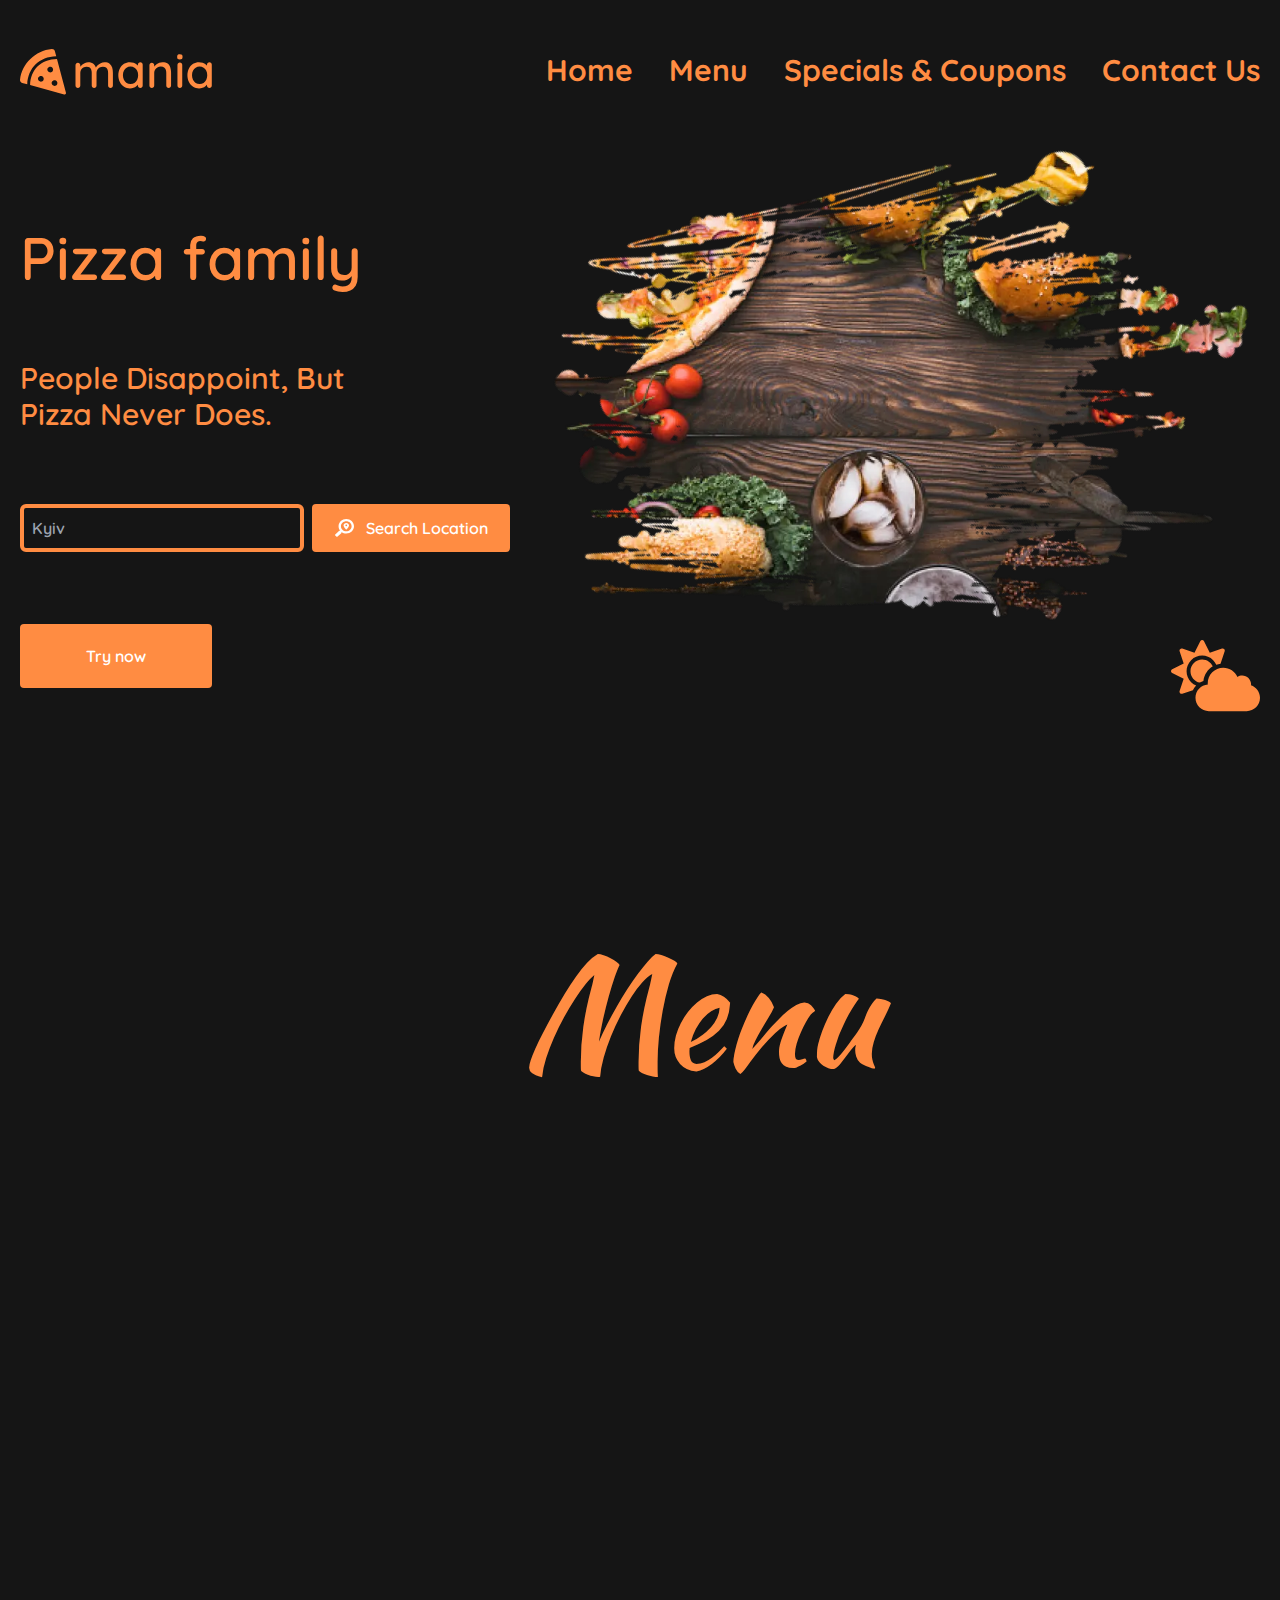
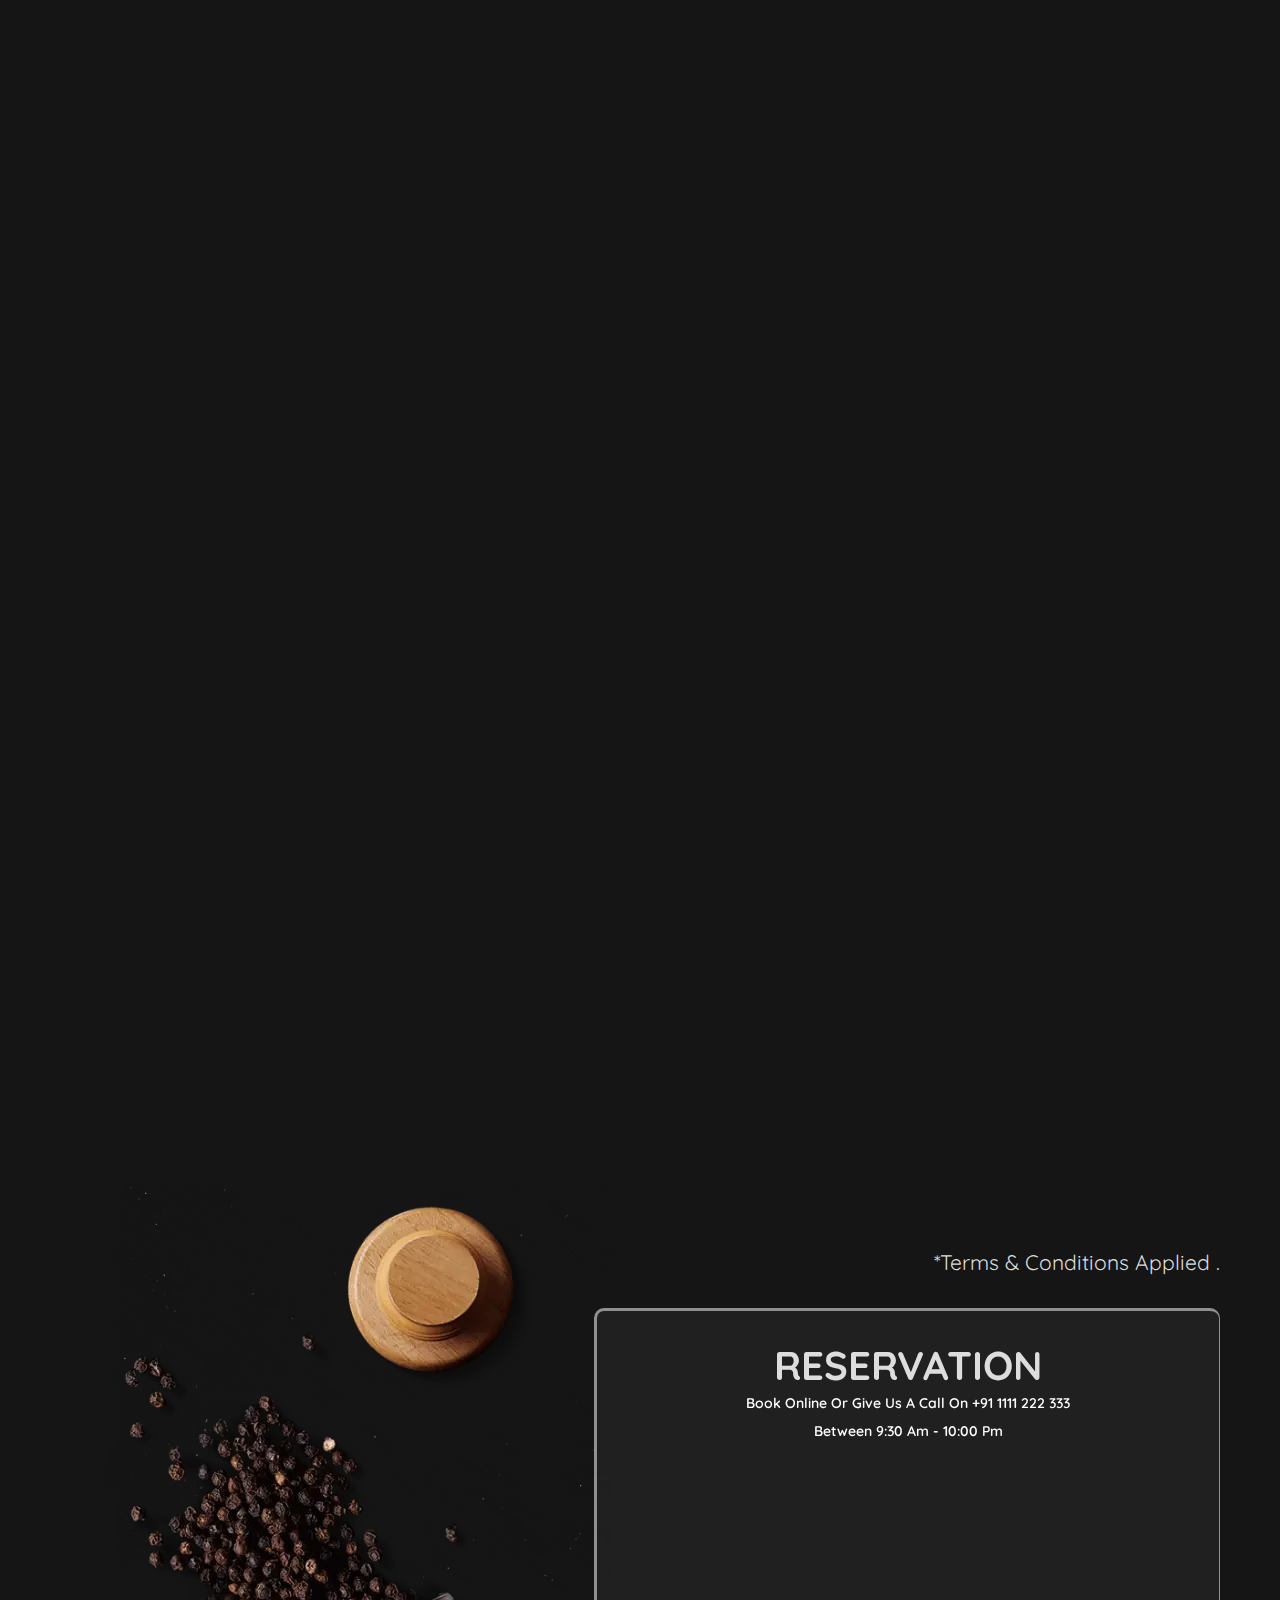
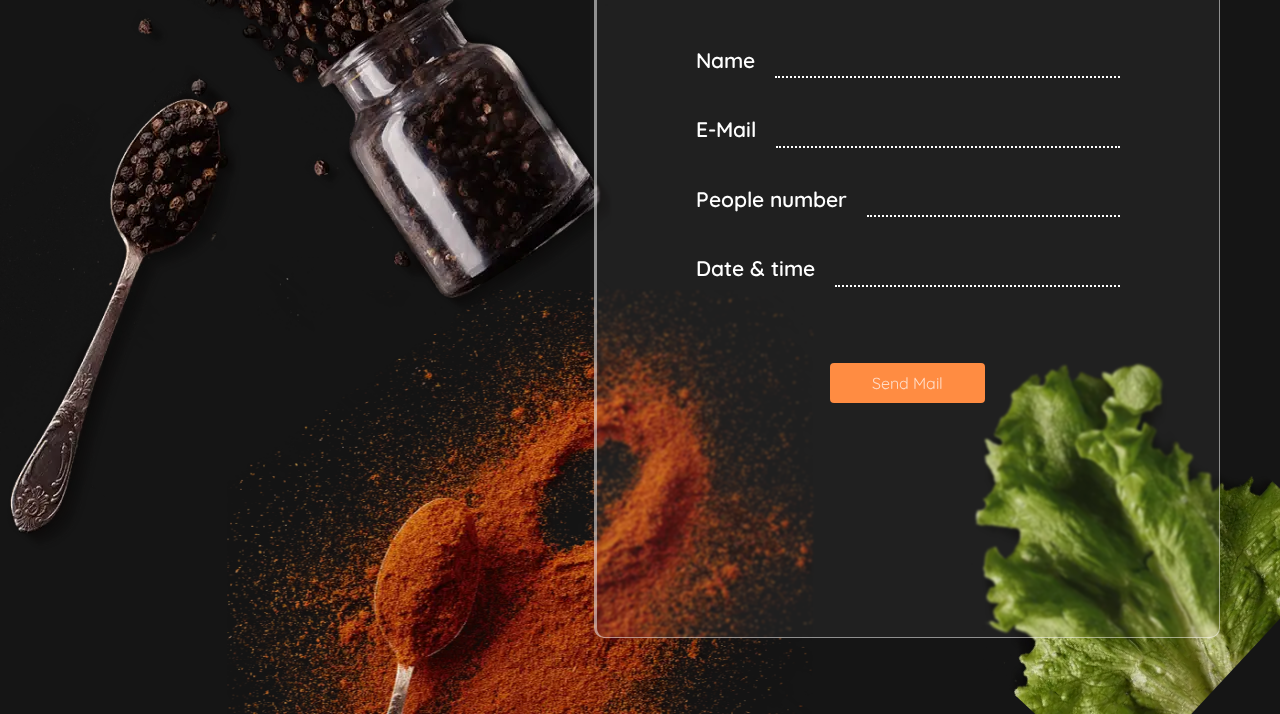
==== commit 8d30337a: "commit" ====
--- a/docs/index.html
+++ b/docs/index.html
@@ -6,8 +6,8 @@
     <meta name="viewport" content="width=device-width, initial-scale=1.0">
     <link rel="preconnect" href="https://fonts.googleapis.com">
     <link rel="preconnect" href="https://fonts.gstatic.com" crossorigin>
-    <link href="https://fonts.googleapis.com/css2?family=Kaushan+Script&family=Kosugi&family=Quicksand:wght@400;600;700&display=swap&_v=20230228175002" rel="stylesheet">
-    <link rel="stylesheet" href="./css/style.min.css?_v=20230228175002">
+    <link href="https://fonts.googleapis.com/css2?family=Kaushan+Script&family=Kosugi&family=Quicksand:wght@400;600;700&display=swap&_v=20230301163336" rel="stylesheet">
+    <link rel="stylesheet" href="./css/style.min.css?_v=20230301163336">
     <title>pizza</title>
 
 
@@ -28,7 +28,7 @@
     <meta name="description" content="Site for order pizza">
 
 
-    <script src="https://cdnjs.cloudflare.com/ajax/libs/wow/1.1.2/wow.min.js?_v=20230228175002"></script>
+    <script src="https://cdnjs.cloudflare.com/ajax/libs/wow/1.1.2/wow.min.js?_v=20230301163336"></script>
     <script>new WOW().init();</script>
 
 </head>
@@ -78,7 +78,7 @@
                     </p>
                     <form action="#" class="flex sm:gap-2 gap-6 md:pb-18 pb-7 sm:flex-row flex-col sm:align-[unset] mx-auto items-center">
                         <label for="empty-input">
-                            <input type="text" id="empty-input" class="bg-black dark:bg-grey text-white border-4 border-orange dark:border-light_orange rounded-md py-2 px-2 w-[284px] sm:mx-[unset] mx-auto">
+                            <input type="text" id="empty-input" class="bg-black dark:bg-grey text-white border-4 border-orange dark:border-light_orange rounded-md py-2 px-2 w-[284px] sm:mx-[unset] mx-auto" placeholder="Kyiv">
                         </label>
                         <button class="border-2 border-orange dark:border-light_orange py-2.5 px-2 text-white bg-orange dark:bg-light_orange flex gap-3 items-center rounded cursor-pointer w-[198px] justify-center">
                             <svg width="19" height="18" viewBox="0 0 19 18" fill="none" xmlns="http://www.w3.org/2000/svg">
@@ -353,6 +353,6 @@
             </div>
         </section>
     </main>
-    <script src="./js/app.min.js?_v=20230228175002"></script>
+    <script src="./js/app.min.js?_v=20230301163336"></script>
 </body>
 </html>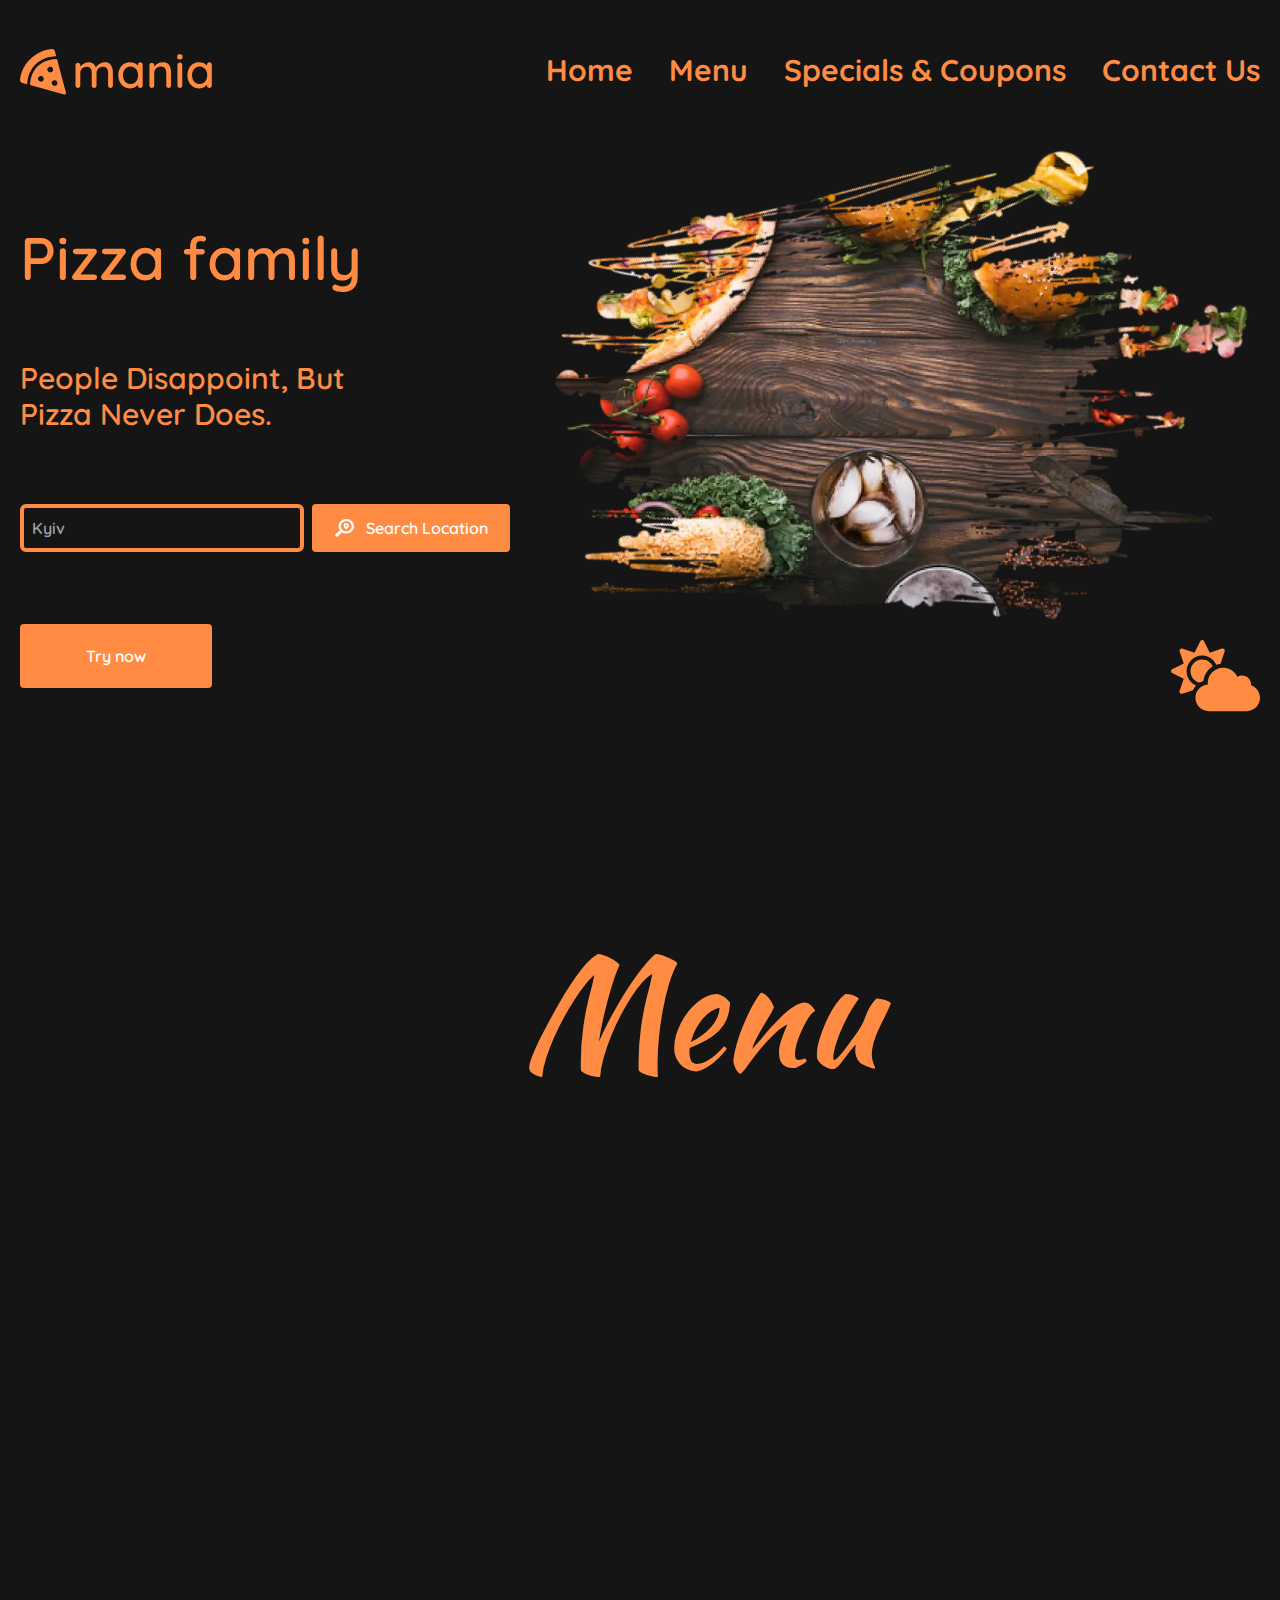
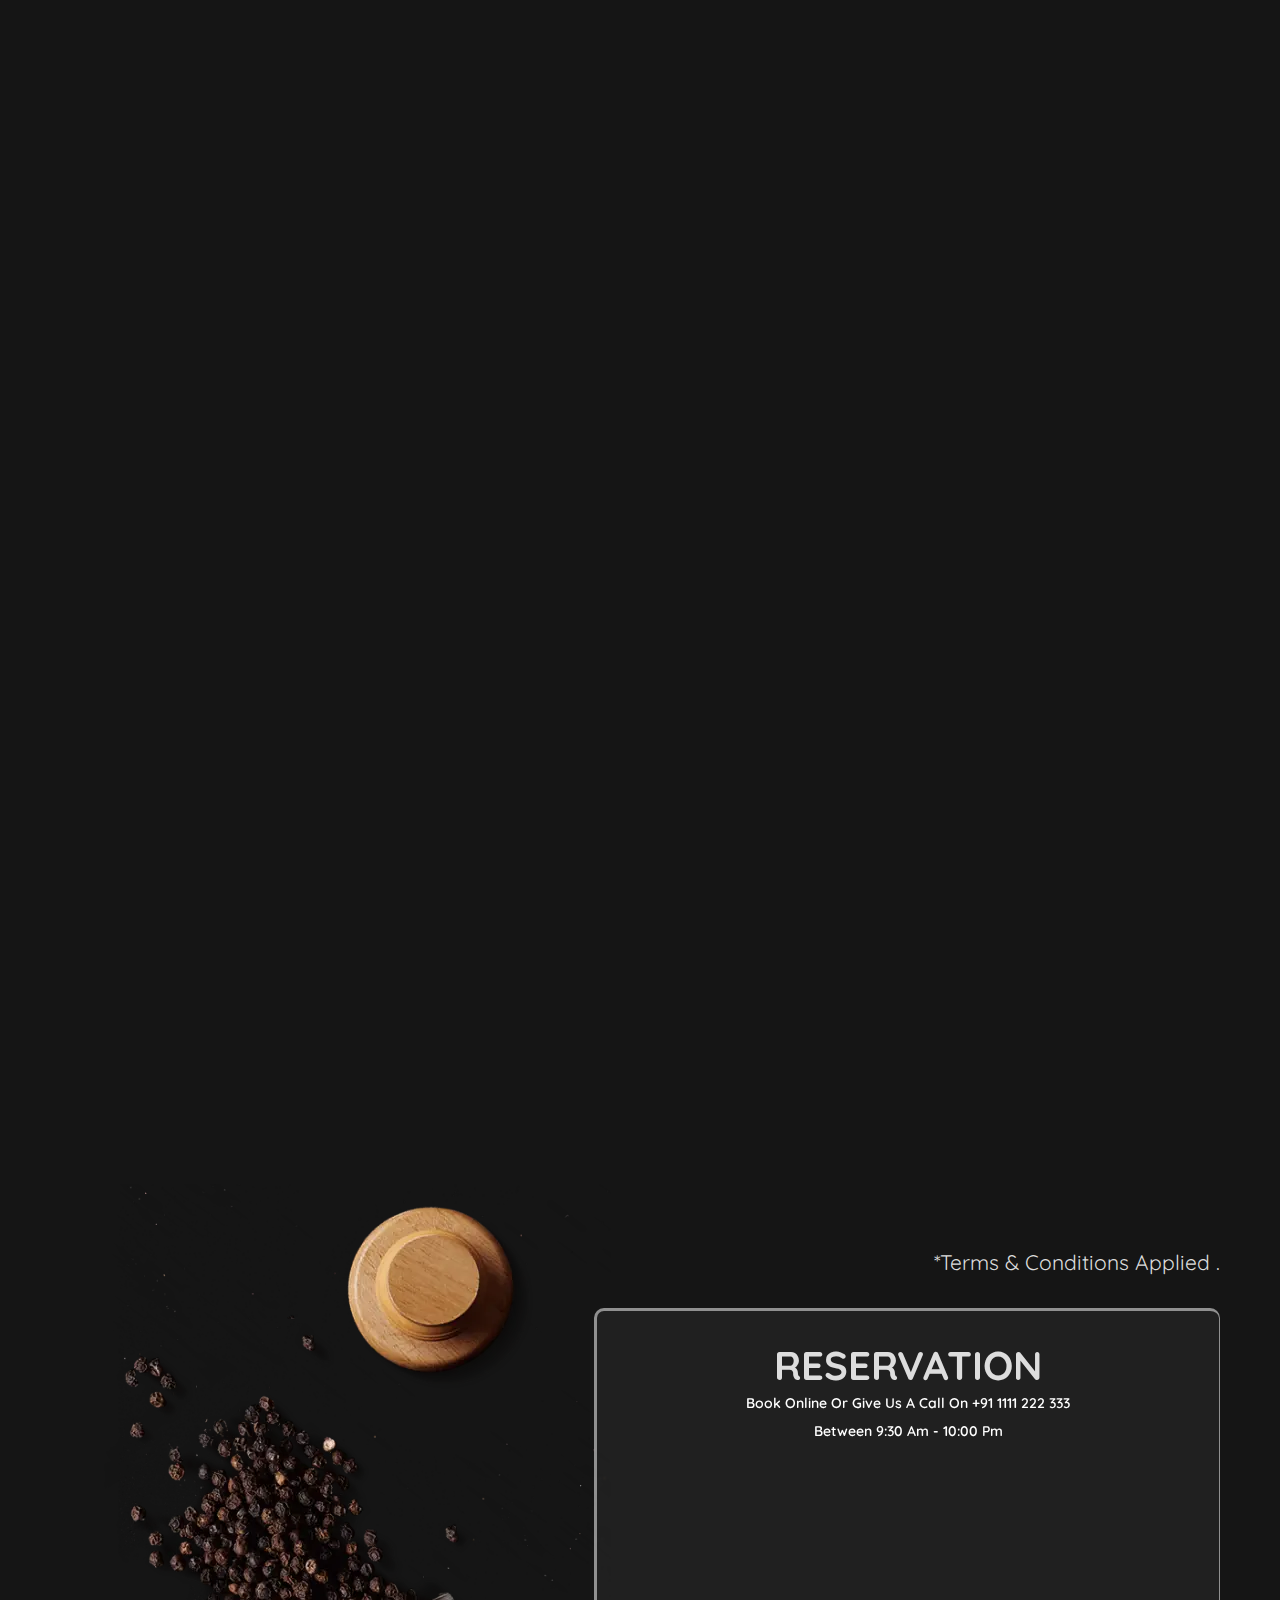
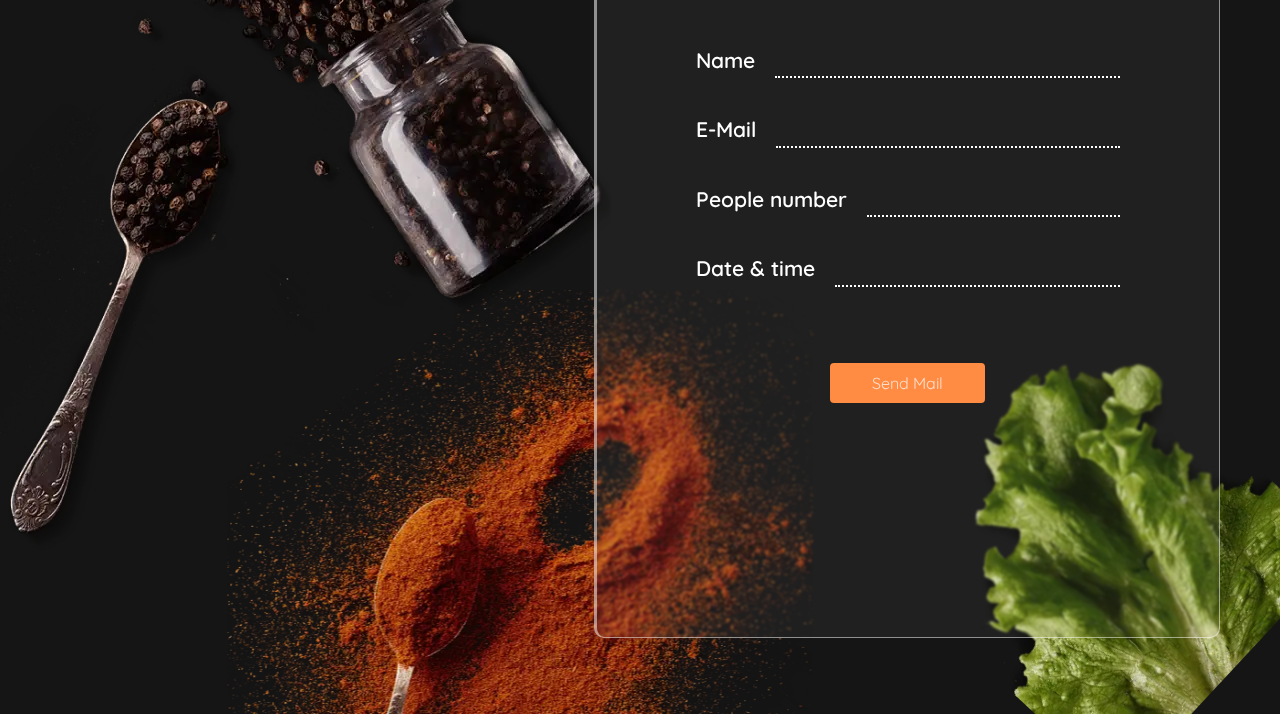
==== commit bbeb15b0: "add local fonts" ====
--- a/docs/index.html
+++ b/docs/index.html
@@ -4,10 +4,10 @@
     <meta charset="UTF-8">
     <meta http-equiv="X-UA-Compatible" content="IE=edge">
     <meta name="viewport" content="width=device-width, initial-scale=1.0">
-    <link rel="preconnect" href="https://fonts.googleapis.com">
+    <!-- <link rel="preconnect" href="https://fonts.googleapis.com">
     <link rel="preconnect" href="https://fonts.gstatic.com" crossorigin>
-    <link href="https://fonts.googleapis.com/css2?family=Kaushan+Script&family=Kosugi&family=Quicksand:wght@400;600;700&display=swap&_v=20230301163336" rel="stylesheet">
-    <link rel="stylesheet" href="./css/style.min.css?_v=20230301163336">
+    <link href="https://fonts.googleapis.com/css2?family=Kaushan+Script&family=Kosugi&family=Quicksand:wght@400;600;700&display=swap&_v=20230301190130" rel="stylesheet"> -->
+    <link rel="stylesheet" href="./css/style.min.css?_v=20230301190130">
     <title>pizza</title>
 
 
@@ -28,7 +28,7 @@
     <meta name="description" content="Site for order pizza">
 
 
-    <script src="https://cdnjs.cloudflare.com/ajax/libs/wow/1.1.2/wow.min.js?_v=20230301163336"></script>
+    <script src="https://cdnjs.cloudflare.com/ajax/libs/wow/1.1.2/wow.min.js?_v=20230301190130"></script>
     <script>new WOW().init();</script>
 
 </head>
@@ -353,6 +353,6 @@
             </div>
         </section>
     </main>
-    <script src="./js/app.min.js?_v=20230301163336"></script>
+    <script src="./js/app.min.js?_v=20230301190130"></script>
 </body>
 </html>--- a/docs/css/style.min.css
+++ b/docs/css/style.min.css
@@ -1,4 +1,4 @@
-/*! tailwindcss v3.2.6 | MIT License | https://tailwindcss.com*/*,:after,:before{border:0 solid #e5e7eb;box-sizing:border-box}:after,:before{--tw-content:""}html{-webkit-text-size-adjust:100%;font-feature-settings:normal;font-family:ui-sans-serif,system-ui,-apple-system,BlinkMacSystemFont,Segoe UI,Roboto,Helvetica Neue,Arial,Noto Sans,sans-serif,Apple Color Emoji,Segoe UI Emoji,Segoe UI Symbol,Noto Color Emoji;line-height:1.5;-moz-tab-size:4;-o-tab-size:4;tab-size:4}body{line-height:inherit;margin:0}hr{border-top-width:1px;color:inherit;height:0}abbr:where([title]){-webkit-text-decoration:underline dotted;text-decoration:underline dotted}h1,h2,h3,h4,h5,h6{font-size:inherit;font-weight:inherit}a{color:inherit;text-decoration:inherit}b,strong{font-weight:bolder}code,kbd,pre,samp{font-family:ui-monospace,SFMono-Regular,Menlo,Monaco,Consolas,Liberation Mono,Courier New,monospace;font-size:1em}small{font-size:80%}sub,sup{font-size:75%;line-height:0;position:relative;vertical-align:baseline}sub{bottom:-.25em}sup{top:-.5em}table{border-collapse:collapse;border-color:inherit;text-indent:0}button,input,optgroup,select,textarea{color:inherit;font-family:inherit;font-size:100%;font-weight:inherit;line-height:inherit;margin:0;padding:0}button,select{text-transform:none}[type=button],[type=reset],[type=submit],button{-webkit-appearance:button;background-color:transparent;background-image:none}:-moz-focusring{outline:auto}:-moz-ui-invalid{box-shadow:none}progress{vertical-align:baseline}::-webkit-inner-spin-button,::-webkit-outer-spin-button{height:auto}[type=search]{-webkit-appearance:textfield;outline-offset:-2px}::-webkit-search-decoration{-webkit-appearance:none}::-webkit-file-upload-button{-webkit-appearance:button;font:inherit}summary{display:list-item}blockquote,dd,dl,figure,h1,h2,h3,h4,h5,h6,hr,p,pre{margin:0}fieldset{margin:0}fieldset,legend{padding:0}menu,ol,ul{list-style:none;margin:0;padding:0}textarea{resize:vertical}input::-moz-placeholder,textarea::-moz-placeholder{color:#9ca3af;opacity:1}input::placeholder,textarea::placeholder{color:#9ca3af;opacity:1}[role=button],button{cursor:pointer}:disabled{cursor:default}audio,canvas,embed,iframe,img,object,svg,video{display:block;vertical-align:middle}img,video{height:auto;max-width:100%}[hidden]{display:none}*,:after,:before{--tw-border-spacing-x:0;--tw-border-spacing-y:0;--tw-translate-x:0;--tw-translate-y:0;--tw-rotate:0;--tw-skew-x:0;--tw-skew-y:0;--tw-scale-x:1;--tw-scale-y:1;--tw-pan-x: ;--tw-pan-y: ;--tw-pinch-zoom: ;--tw-scroll-snap-strictness:proximity;--tw-ordinal: ;--tw-slashed-zero: ;--tw-numeric-figure: ;--tw-numeric-spacing: ;--tw-numeric-fraction: ;--tw-ring-inset: ;--tw-ring-offset-width:0px;--tw-ring-offset-color:#fff;--tw-ring-color:rgba(59,130,246,.5);--tw-ring-offset-shadow:0 0 #0000;--tw-ring-shadow:0 0 #0000;--tw-shadow:0 0 #0000;--tw-shadow-colored:0 0 #0000;--tw-blur: ;--tw-brightness: ;--tw-contrast: ;--tw-grayscale: ;--tw-hue-rotate: ;--tw-invert: ;--tw-saturate: ;--tw-sepia: ;--tw-drop-shadow: ;--tw-backdrop-blur: ;--tw-backdrop-brightness: ;--tw-backdrop-contrast: ;--tw-backdrop-grayscale: ;--tw-backdrop-hue-rotate: ;--tw-backdrop-invert: ;--tw-backdrop-opacity: ;--tw-backdrop-saturate: ;--tw-backdrop-sepia: }::backdrop{--tw-border-spacing-x:0;--tw-border-spacing-y:0;--tw-translate-x:0;--tw-translate-y:0;--tw-rotate:0;--tw-skew-x:0;--tw-skew-y:0;--tw-scale-x:1;--tw-scale-y:1;--tw-pan-x: ;--tw-pan-y: ;--tw-pinch-zoom: ;--tw-scroll-snap-strictness:proximity;--tw-ordinal: ;--tw-slashed-zero: ;--tw-numeric-figure: ;--tw-numeric-spacing: ;--tw-numeric-fraction: ;--tw-ring-inset: ;--tw-ring-offset-width:0px;--tw-ring-offset-color:#fff;--tw-ring-color:rgba(59,130,246,.5);--tw-ring-offset-shadow:0 0 #0000;--tw-ring-shadow:0 0 #0000;--tw-shadow:0 0 #0000;--tw-shadow-colored:0 0 #0000;--tw-blur: ;--tw-brightness: ;--tw-contrast: ;--tw-grayscale: ;--tw-hue-rotate: ;--tw-invert: ;--tw-saturate: ;--tw-sepia: ;--tw-drop-shadow: ;--tw-backdrop-blur: ;--tw-backdrop-brightness: ;--tw-backdrop-contrast: ;--tw-backdrop-grayscale: ;--tw-backdrop-hue-rotate: ;--tw-backdrop-invert: ;--tw-backdrop-opacity: ;--tw-backdrop-saturate: ;--tw-backdrop-sepia: }.fixed{position:fixed}.absolute{position:absolute}.relative{position:relative}.-right-\[165px\]{right:-165px}.bottom-0{bottom:0}.bottom-\[0\.875rem\]{bottom:.875rem}.bottom-\[50\%\]{bottom:50%}.left-0{left:0}.left-1\/2{left:50%}.left-\[calc\(50\%\+50px\)\]{left:calc(50% + 50px)}.right-0{right:0}.top-0{top:0}.top-15{top:3.75rem}.top-9{top:2.25rem}.top-\[50\%\]{top:50%}.top-\[unset\]{top:unset}.z-0{z-index:0}.z-10{z-index:10}.z-30{z-index:30}.z-40{z-index:40}.z-50{z-index:50}.z-\[99999999\]{z-index:99999999}.mx-auto{margin-left:auto;margin-right:auto}.mb-10{margin-bottom:2.5rem}.mb-19{margin-bottom:4.75rem}.mb-3{margin-bottom:.75rem}.mb-5{margin-bottom:1.25rem}.mb-8{margin-bottom:2rem}.ml-0{margin-left:0}.ml-5{margin-left:1.25rem}.ml-auto{margin-left:auto}.mr-auto{margin-right:auto}.mt-19{margin-top:4.75rem}.block{display:block}.flex{display:flex}.grid{display:grid}.hidden{display:none}.h-0{height:0}.h-0\.5{height:.125rem}.h-5{height:1.25rem}.h-auto{height:auto}.h-max{height:-moz-max-content;height:max-content}.w-8{width:2rem}.w-\[155px\]{width:155px}.w-\[1890px\]{width:1890px}.w-\[192px\]{width:192px}.w-\[198px\]{width:198px}.w-\[201px\]{width:201px}.w-\[247px\]{width:247px}.w-\[284px\]{width:284px}.w-\[300px\]{width:300px}.w-auto{width:auto}.w-full{width:100%}.max-w-\[156px\]{max-width:156px}.max-w-\[1720px\]{max-width:1720px}.max-w-\[1920px\]{max-width:1920px}.max-w-\[200px\]{max-width:200px}.max-w-\[346px\]{max-width:346px}.max-w-\[380px\]{max-width:380px}.max-w-\[424px\]{max-width:424px}.max-w-\[515px\]{max-width:515px}.max-w-\[540px\]{max-width:540px}.max-w-\[570px\]{max-width:570px}.max-w-\[580px\]{max-width:580px}.max-w-\[600px\]{max-width:600px}.max-w-\[626px\]{max-width:626px}.max-w-\[730px\]{max-width:730px}.max-w-\[880px\]{max-width:880px}.max-w-full{max-width:100%}.shrink-0{flex-shrink:0}.grow{flex-grow:1}.basis-auto{flex-basis:auto}.-translate-x-1\/2,.-translate-x-\[50\%\]{--tw-translate-x:-50%}.-translate-x-1\/2,.-translate-x-\[50\%\],.translate-x-0{transform:translate(var(--tw-translate-x),var(--tw-translate-y)) rotate(var(--tw-rotate)) skewX(var(--tw-skew-x)) skewY(var(--tw-skew-y)) scaleX(var(--tw-scale-x)) scaleY(var(--tw-scale-y))}.translate-x-0{--tw-translate-x:0px}.translate-y-\[-50\%\]{--tw-translate-y:-50%}.rotate-\[42\.9deg\],.translate-y-\[-50\%\]{transform:translate(var(--tw-translate-x),var(--tw-translate-y)) rotate(var(--tw-rotate)) skewX(var(--tw-skew-x)) skewY(var(--tw-skew-y)) scaleX(var(--tw-scale-x)) scaleY(var(--tw-scale-y))}.rotate-\[42\.9deg\]{--tw-rotate:42.9deg}.rotate-\[47\.78deg\]{--tw-rotate:47.78deg}.rotate-\[47\.78deg\],.transform{transform:translate(var(--tw-translate-x),var(--tw-translate-y)) rotate(var(--tw-rotate)) skewX(var(--tw-skew-x)) skewY(var(--tw-skew-y)) scaleX(var(--tw-scale-x)) scaleY(var(--tw-scale-y))}.cursor-pointer{cursor:pointer}.select-none{-webkit-user-select:none;-moz-user-select:none;user-select:none}.grid-cols-1{grid-template-columns:repeat(1,minmax(0,1fr))}.grid-cols-country-table-flag{grid-template-columns:auto minmax(30px,auto) min-content;}.flex-col{flex-direction:column}.items-end{align-items:flex-end}.items-center{align-items:center}.justify-center{justify-content:center}.justify-between{justify-content:space-between}.gap-10{gap:2.5rem}.gap-15{gap:3.75rem}.gap-3{gap:.75rem}.gap-5{gap:1.25rem}.gap-6{gap:1.5rem}.gap-8{gap:2rem}.self-start{align-self:flex-start}.self-center{align-self:center}.overflow-hidden{overflow:hidden}.overflow-x-hidden{overflow-x:hidden}.whitespace-nowrap{white-space:nowrap}.rounded{border-radius:.25rem}.rounded-md{border-radius:.375rem}.border{border-width:1px}.border-2{border-width:2px}.border-4{border-width:4px}.border-\[rgba\(255\2c _255\2c _255\2c _0\.5\)\]{border-color:hsla(0,0%,100%,.5)}.border-orange{--tw-border-opacity:1;border-color:rgb(255 140 66/var(--tw-border-opacity))}.border-white{--tw-border-opacity:1;border-color:rgb(255 255 255/var(--tw-border-opacity))}.bg-\[rgba\(255\2c _255\2c _255\2c _0\.05\)\]{background-color:hsla(0,0%,100%,.05)}.bg-black{--tw-bg-opacity:1;background-color:rgb(21 21 21/var(--tw-bg-opacity))}.bg-orange{--tw-bg-opacity:1;background-color:rgb(255 140 66/var(--tw-bg-opacity))}.px-2{padding-left:.5rem;padding-right:.5rem}.px-5{padding-left:1.25rem;padding-right:1.25rem}.py-2{padding-bottom:.5rem;padding-top:.5rem}.py-2\.5{padding-bottom:.625rem;padding-top:.625rem}.py-4{padding-bottom:1rem;padding-top:1rem}.py-5{padding-bottom:1.25rem;padding-top:1.25rem}.py-7{padding-bottom:1.75rem;padding-top:1.75rem}.pb-12{padding-bottom:3rem}.pb-15{padding-bottom:3.75rem}.pb-19{padding-bottom:4.75rem}.pb-2{padding-bottom:.5rem}.pb-20{padding-bottom:5rem}.pb-23\.5{padding-bottom:5.875rem}.pb-3{padding-bottom:.75rem}.pb-4{padding-bottom:1rem}.pb-5{padding-bottom:1.25rem}.pb-7{padding-bottom:1.75rem}.pb-7\.5{padding-bottom:1.875rem}.pb-8{padding-bottom:2rem}.pb-9{padding-bottom:2.25rem}.pb-9\.5{padding-bottom:2.375rem}.pl-7{padding-left:1.75rem}.pl-7\.5,.pl-\[1\.875rem\]{padding-left:1.875rem}.pt-0{padding-top:0}.pt-10{padding-top:2.5rem}.pt-20{padding-top:5rem}.pt-5{padding-top:1.25rem}.pt-8{padding-top:2rem}.pt-9{padding-top:2.25rem}.pt-9\.5{padding-top:2.375rem}.text-center{text-align:center}.font-Kaushan{font-family:Kaushan Script,Roboto,Helvetica,Arial,sans-serif}.font-Kosugi{font-family:Kosugi,Roboto,Helvetica,Arial,sans-serif}.font-Quicksand{font-family:Quicksand,Roboto,Helvetica,Arial,sans-serif}.text-2xl{font-size:1.5rem;line-height:2rem}.text-3xl{font-size:1.875rem;line-height:2.25rem}.text-4xl{font-size:2.25rem;line-height:2.5rem}.text-5xl{font-size:3rem;line-height:1}.text-7xl{font-size:4.5rem;line-height:1}.text-\[21px\]{font-size:21px}.text-lg{font-size:1.125rem;line-height:1.75rem}.text-sm{font-size:.875rem;line-height:1.25rem}.text-xl{font-size:1.25rem;line-height:1.75rem}.font-bold{font-weight:700}.font-normal{font-weight:400}.font-semibold{font-weight:600}.uppercase{text-transform:uppercase}.capitalize{text-transform:capitalize}.text-\[\#DDDDDD\]{--tw-text-opacity:1;color:rgb(221 221 221/var(--tw-text-opacity))}.text-\[\#FFDDC8\]{--tw-text-opacity:1;color:rgb(255 221 200/var(--tw-text-opacity))}.text-orange{--tw-text-opacity:1;color:rgb(255 140 66/var(--tw-text-opacity))}.text-pink{--tw-text-opacity:1;color:rgb(255 221 200/var(--tw-text-opacity))}.text-white{--tw-text-opacity:1;color:rgb(255 255 255/var(--tw-text-opacity))}.underline{text-decoration-line:underline}.opacity-95{opacity:.95}.opacity-\[\.99\]{opacity:.99}.shadow-\[unset\]{--tw-shadow-color:unset;--tw-shadow:var(--tw-shadow-colored)}.outline{outline-style:solid}.blur{--tw-blur:blur(8px);filter:var(--tw-blur) var(--tw-brightness) var(--tw-contrast) var(--tw-grayscale) var(--tw-hue-rotate) var(--tw-invert) var(--tw-saturate) var(--tw-sepia) var(--tw-drop-shadow)}.backdrop-filter{-webkit-backdrop-filter:var(--tw-backdrop-blur) var(--tw-backdrop-brightness) var(--tw-backdrop-contrast) var(--tw-backdrop-grayscale) var(--tw-backdrop-hue-rotate) var(--tw-backdrop-invert) var(--tw-backdrop-opacity) var(--tw-backdrop-saturate) var(--tw-backdrop-sepia);backdrop-filter:var(--tw-backdrop-blur) var(--tw-backdrop-brightness) var(--tw-backdrop-contrast) var(--tw-backdrop-grayscale) var(--tw-backdrop-hue-rotate) var(--tw-backdrop-invert) var(--tw-backdrop-opacity) var(--tw-backdrop-saturate) var(--tw-backdrop-sepia)}.transition{transition-duration:.15s;transition-property:color,background-color,border-color,outline-color,text-decoration-color,fill,stroke,opacity,box-shadow,transform,filter,-webkit-backdrop-filter;transition-property:color,background-color,border-color,outline-color,text-decoration-color,fill,stroke,opacity,box-shadow,transform,filter,backdrop-filter;transition-property:color,background-color,border-color,outline-color,text-decoration-color,fill,stroke,opacity,box-shadow,transform,filter,backdrop-filter,-webkit-backdrop-filter;transition-timing-function:cubic-bezier(.4,0,.2,1)}.transition-all{transition-duration:.15s;transition-property:all;transition-timing-function:cubic-bezier(.4,0,.2,1)}.duration-100{transition-duration:.1s}.ease-in-out{transition-timing-function:cubic-bezier(.4,0,.2,1)}
+/*! tailwindcss v3.2.6 | MIT License | https://tailwindcss.com*/*,:after,:before{border:0 solid #e5e7eb;box-sizing:border-box}:after,:before{--tw-content:""}html{-webkit-text-size-adjust:100%;font-feature-settings:normal;font-family:ui-sans-serif,system-ui,-apple-system,BlinkMacSystemFont,Segoe UI,Roboto,Helvetica Neue,Arial,Noto Sans,sans-serif,Apple Color Emoji,Segoe UI Emoji,Segoe UI Symbol,Noto Color Emoji;line-height:1.5;-moz-tab-size:4;-o-tab-size:4;tab-size:4}body{line-height:inherit;margin:0}hr{border-top-width:1px;color:inherit;height:0}abbr:where([title]){-webkit-text-decoration:underline dotted;text-decoration:underline dotted}h1,h2,h3,h4,h5,h6{font-size:inherit;font-weight:inherit}a{color:inherit;text-decoration:inherit}b,strong{font-weight:bolder}code,kbd,pre,samp{font-family:ui-monospace,SFMono-Regular,Menlo,Monaco,Consolas,Liberation Mono,Courier New,monospace;font-size:1em}small{font-size:80%}sub,sup{font-size:75%;line-height:0;position:relative;vertical-align:baseline}sub{bottom:-.25em}sup{top:-.5em}table{border-collapse:collapse;border-color:inherit;text-indent:0}button,input,optgroup,select,textarea{color:inherit;font-family:inherit;font-size:100%;font-weight:inherit;line-height:inherit;margin:0;padding:0}button,select{text-transform:none}[type=button],[type=reset],[type=submit],button{-webkit-appearance:button;background-color:transparent;background-image:none}:-moz-focusring{outline:auto}:-moz-ui-invalid{box-shadow:none}progress{vertical-align:baseline}::-webkit-inner-spin-button,::-webkit-outer-spin-button{height:auto}[type=search]{-webkit-appearance:textfield;outline-offset:-2px}::-webkit-search-decoration{-webkit-appearance:none}::-webkit-file-upload-button{-webkit-appearance:button;font:inherit}summary{display:list-item}blockquote,dd,dl,figure,h1,h2,h3,h4,h5,h6,hr,p,pre{margin:0}fieldset{margin:0}fieldset,legend{padding:0}menu,ol,ul{list-style:none;margin:0;padding:0}textarea{resize:vertical}input::-moz-placeholder,textarea::-moz-placeholder{color:#9ca3af;opacity:1}input::placeholder,textarea::placeholder{color:#9ca3af;opacity:1}[role=button],button{cursor:pointer}:disabled{cursor:default}audio,canvas,embed,iframe,img,object,svg,video{display:block;vertical-align:middle}img,video{height:auto;max-width:100%}[hidden]{display:none}*,:after,:before{--tw-border-spacing-x:0;--tw-border-spacing-y:0;--tw-translate-x:0;--tw-translate-y:0;--tw-rotate:0;--tw-skew-x:0;--tw-skew-y:0;--tw-scale-x:1;--tw-scale-y:1;--tw-pan-x: ;--tw-pan-y: ;--tw-pinch-zoom: ;--tw-scroll-snap-strictness:proximity;--tw-ordinal: ;--tw-slashed-zero: ;--tw-numeric-figure: ;--tw-numeric-spacing: ;--tw-numeric-fraction: ;--tw-ring-inset: ;--tw-ring-offset-width:0px;--tw-ring-offset-color:#fff;--tw-ring-color:rgba(59,130,246,.5);--tw-ring-offset-shadow:0 0 #0000;--tw-ring-shadow:0 0 #0000;--tw-shadow:0 0 #0000;--tw-shadow-colored:0 0 #0000;--tw-blur: ;--tw-brightness: ;--tw-contrast: ;--tw-grayscale: ;--tw-hue-rotate: ;--tw-invert: ;--tw-saturate: ;--tw-sepia: ;--tw-drop-shadow: ;--tw-backdrop-blur: ;--tw-backdrop-brightness: ;--tw-backdrop-contrast: ;--tw-backdrop-grayscale: ;--tw-backdrop-hue-rotate: ;--tw-backdrop-invert: ;--tw-backdrop-opacity: ;--tw-backdrop-saturate: ;--tw-backdrop-sepia: }::backdrop{--tw-border-spacing-x:0;--tw-border-spacing-y:0;--tw-translate-x:0;--tw-translate-y:0;--tw-rotate:0;--tw-skew-x:0;--tw-skew-y:0;--tw-scale-x:1;--tw-scale-y:1;--tw-pan-x: ;--tw-pan-y: ;--tw-pinch-zoom: ;--tw-scroll-snap-strictness:proximity;--tw-ordinal: ;--tw-slashed-zero: ;--tw-numeric-figure: ;--tw-numeric-spacing: ;--tw-numeric-fraction: ;--tw-ring-inset: ;--tw-ring-offset-width:0px;--tw-ring-offset-color:#fff;--tw-ring-color:rgba(59,130,246,.5);--tw-ring-offset-shadow:0 0 #0000;--tw-ring-shadow:0 0 #0000;--tw-shadow:0 0 #0000;--tw-shadow-colored:0 0 #0000;--tw-blur: ;--tw-brightness: ;--tw-contrast: ;--tw-grayscale: ;--tw-hue-rotate: ;--tw-invert: ;--tw-saturate: ;--tw-sepia: ;--tw-drop-shadow: ;--tw-backdrop-blur: ;--tw-backdrop-brightness: ;--tw-backdrop-contrast: ;--tw-backdrop-grayscale: ;--tw-backdrop-hue-rotate: ;--tw-backdrop-invert: ;--tw-backdrop-opacity: ;--tw-backdrop-saturate: ;--tw-backdrop-sepia: }.fixed{position:fixed}.absolute{position:absolute}.relative{position:relative}.-right-\[165px\]{right:-165px}.bottom-0{bottom:0}.bottom-\[0\.875rem\]{bottom:.875rem}.bottom-\[50\%\]{bottom:50%}.left-0{left:0}.left-1\/2{left:50%}.left-\[calc\(50\%\+50px\)\]{left:calc(50% + 50px)}.right-0{right:0}.top-0{top:0}.top-15{top:3.75rem}.top-9{top:2.25rem}.top-\[50\%\]{top:50%}.top-\[unset\]{top:unset}.z-0{z-index:0}.z-10{z-index:10}.z-30{z-index:30}.z-40{z-index:40}.z-50{z-index:50}.z-\[99999999\]{z-index:99999999}.mx-auto{margin-left:auto;margin-right:auto}.mb-10{margin-bottom:2.5rem}.mb-19{margin-bottom:4.75rem}.mb-3{margin-bottom:.75rem}.mb-5{margin-bottom:1.25rem}.mb-8{margin-bottom:2rem}.ml-0{margin-left:0}.ml-5{margin-left:1.25rem}.ml-auto{margin-left:auto}.mr-auto{margin-right:auto}.mt-19{margin-top:4.75rem}.block{display:block}.flex{display:flex}.grid{display:grid}.hidden{display:none}.h-0{height:0}.h-0\.5{height:.125rem}.h-5{height:1.25rem}.h-auto{height:auto}.h-max{height:-moz-max-content;height:max-content}.w-8{width:2rem}.w-\[155px\]{width:155px}.w-\[1890px\]{width:1890px}.w-\[192px\]{width:192px}.w-\[198px\]{width:198px}.w-\[201px\]{width:201px}.w-\[247px\]{width:247px}.w-\[284px\]{width:284px}.w-\[300px\]{width:300px}.w-auto{width:auto}.w-full{width:100%}.max-w-\[156px\]{max-width:156px}.max-w-\[1720px\]{max-width:1720px}.max-w-\[1920px\]{max-width:1920px}.max-w-\[200px\]{max-width:200px}.max-w-\[346px\]{max-width:346px}.max-w-\[380px\]{max-width:380px}.max-w-\[424px\]{max-width:424px}.max-w-\[515px\]{max-width:515px}.max-w-\[540px\]{max-width:540px}.max-w-\[570px\]{max-width:570px}.max-w-\[580px\]{max-width:580px}.max-w-\[600px\]{max-width:600px}.max-w-\[626px\]{max-width:626px}.max-w-\[730px\]{max-width:730px}.max-w-\[880px\]{max-width:880px}.max-w-full{max-width:100%}.shrink-0{flex-shrink:0}.grow{flex-grow:1}.basis-auto{flex-basis:auto}.-translate-x-1\/2,.-translate-x-\[50\%\]{--tw-translate-x:-50%}.-translate-x-1\/2,.-translate-x-\[50\%\],.translate-x-0{transform:translate(var(--tw-translate-x),var(--tw-translate-y)) rotate(var(--tw-rotate)) skewX(var(--tw-skew-x)) skewY(var(--tw-skew-y)) scaleX(var(--tw-scale-x)) scaleY(var(--tw-scale-y))}.translate-x-0{--tw-translate-x:0px}.translate-y-\[-50\%\]{--tw-translate-y:-50%}.rotate-\[42\.9deg\],.translate-y-\[-50\%\]{transform:translate(var(--tw-translate-x),var(--tw-translate-y)) rotate(var(--tw-rotate)) skewX(var(--tw-skew-x)) skewY(var(--tw-skew-y)) scaleX(var(--tw-scale-x)) scaleY(var(--tw-scale-y))}.rotate-\[42\.9deg\]{--tw-rotate:42.9deg}.rotate-\[47\.78deg\]{--tw-rotate:47.78deg}.rotate-\[47\.78deg\],.transform{transform:translate(var(--tw-translate-x),var(--tw-translate-y)) rotate(var(--tw-rotate)) skewX(var(--tw-skew-x)) skewY(var(--tw-skew-y)) scaleX(var(--tw-scale-x)) scaleY(var(--tw-scale-y))}.cursor-pointer{cursor:pointer}.select-none{-webkit-user-select:none;-moz-user-select:none;user-select:none}.grid-cols-1{grid-template-columns:repeat(1,minmax(0,1fr))}.grid-cols-country-table-flag{grid-template-columns:auto minmax(30px,auto) min-content;}.flex-col{flex-direction:column}.items-end{align-items:flex-end}.items-center{align-items:center}.justify-center{justify-content:center}.justify-between{justify-content:space-between}.gap-10{gap:2.5rem}.gap-15{gap:3.75rem}.gap-3{gap:.75rem}.gap-5{gap:1.25rem}.gap-6{gap:1.5rem}.gap-8{gap:2rem}.self-start{align-self:flex-start}.self-center{align-self:center}.overflow-hidden{overflow:hidden}.overflow-x-hidden{overflow-x:hidden}.whitespace-nowrap{white-space:nowrap}.rounded{border-radius:.25rem}.rounded-md{border-radius:.375rem}.border{border-width:1px}.border-2{border-width:2px}.border-4{border-width:4px}.border-\[rgba\(255\2c _255\2c _255\2c _0\.5\)\]{border-color:hsla(0,0%,100%,.5)}.border-orange{--tw-border-opacity:1;border-color:rgb(255 140 66/var(--tw-border-opacity))}.border-white{--tw-border-opacity:1;border-color:rgb(255 255 255/var(--tw-border-opacity))}.bg-\[rgba\(255\2c _255\2c _255\2c _0\.05\)\]{background-color:hsla(0,0%,100%,.05)}.bg-black{--tw-bg-opacity:1;background-color:rgb(21 21 21/var(--tw-bg-opacity))}.bg-orange{--tw-bg-opacity:1;background-color:rgb(255 140 66/var(--tw-bg-opacity))}.px-2{padding-left:.5rem;padding-right:.5rem}.px-5{padding-left:1.25rem;padding-right:1.25rem}.py-2{padding-bottom:.5rem;padding-top:.5rem}.py-2\.5{padding-bottom:.625rem;padding-top:.625rem}.py-4{padding-bottom:1rem;padding-top:1rem}.py-5{padding-bottom:1.25rem;padding-top:1.25rem}.py-7{padding-bottom:1.75rem;padding-top:1.75rem}.pb-12{padding-bottom:3rem}.pb-15{padding-bottom:3.75rem}.pb-19{padding-bottom:4.75rem}.pb-2{padding-bottom:.5rem}.pb-20{padding-bottom:5rem}.pb-23\.5{padding-bottom:5.875rem}.pb-3{padding-bottom:.75rem}.pb-4{padding-bottom:1rem}.pb-5{padding-bottom:1.25rem}.pb-7{padding-bottom:1.75rem}.pb-7\.5{padding-bottom:1.875rem}.pb-8{padding-bottom:2rem}.pb-9{padding-bottom:2.25rem}.pb-9\.5{padding-bottom:2.375rem}.pl-7{padding-left:1.75rem}.pl-7\.5,.pl-\[1\.875rem\]{padding-left:1.875rem}.pt-0{padding-top:0}.pt-10{padding-top:2.5rem}.pt-20{padding-top:5rem}.pt-5{padding-top:1.25rem}.pt-8{padding-top:2rem}.pt-9{padding-top:2.25rem}.pt-9\.5{padding-top:2.375rem}.text-center{text-align:center}.font-Kaushan{font-family:KaushanScript,Roboto,Helvetica,Arial,sans-serif}.font-Kosugi{font-family:Kosugi,Roboto,Helvetica,Arial,sans-serif}.font-Quicksand{font-family:Quicksand,Roboto,Helvetica,Arial,sans-serif}.text-2xl{font-size:1.5rem;line-height:2rem}.text-3xl{font-size:1.875rem;line-height:2.25rem}.text-4xl{font-size:2.25rem;line-height:2.5rem}.text-5xl{font-size:3rem;line-height:1}.text-7xl{font-size:4.5rem;line-height:1}.text-\[21px\]{font-size:21px}.text-lg{font-size:1.125rem;line-height:1.75rem}.text-sm{font-size:.875rem;line-height:1.25rem}.text-xl{font-size:1.25rem;line-height:1.75rem}.font-bold{font-weight:700}.font-normal{font-weight:400}.font-semibold{font-weight:600}.uppercase{text-transform:uppercase}.capitalize{text-transform:capitalize}.text-\[\#DDDDDD\]{--tw-text-opacity:1;color:rgb(221 221 221/var(--tw-text-opacity))}.text-\[\#FFDDC8\]{--tw-text-opacity:1;color:rgb(255 221 200/var(--tw-text-opacity))}.text-orange{--tw-text-opacity:1;color:rgb(255 140 66/var(--tw-text-opacity))}.text-pink{--tw-text-opacity:1;color:rgb(255 221 200/var(--tw-text-opacity))}.text-white{--tw-text-opacity:1;color:rgb(255 255 255/var(--tw-text-opacity))}.underline{text-decoration-line:underline}.opacity-95{opacity:.95}.opacity-\[\.99\]{opacity:.99}.shadow-\[unset\]{--tw-shadow-color:unset;--tw-shadow:var(--tw-shadow-colored)}.outline{outline-style:solid}.blur{--tw-blur:blur(8px);filter:var(--tw-blur) var(--tw-brightness) var(--tw-contrast) var(--tw-grayscale) var(--tw-hue-rotate) var(--tw-invert) var(--tw-saturate) var(--tw-sepia) var(--tw-drop-shadow)}.backdrop-filter{-webkit-backdrop-filter:var(--tw-backdrop-blur) var(--tw-backdrop-brightness) var(--tw-backdrop-contrast) var(--tw-backdrop-grayscale) var(--tw-backdrop-hue-rotate) var(--tw-backdrop-invert) var(--tw-backdrop-opacity) var(--tw-backdrop-saturate) var(--tw-backdrop-sepia);backdrop-filter:var(--tw-backdrop-blur) var(--tw-backdrop-brightness) var(--tw-backdrop-contrast) var(--tw-backdrop-grayscale) var(--tw-backdrop-hue-rotate) var(--tw-backdrop-invert) var(--tw-backdrop-opacity) var(--tw-backdrop-saturate) var(--tw-backdrop-sepia)}.transition{transition-duration:.15s;transition-property:color,background-color,border-color,outline-color,text-decoration-color,fill,stroke,opacity,box-shadow,transform,filter,-webkit-backdrop-filter;transition-property:color,background-color,border-color,outline-color,text-decoration-color,fill,stroke,opacity,box-shadow,transform,filter,backdrop-filter;transition-property:color,background-color,border-color,outline-color,text-decoration-color,fill,stroke,opacity,box-shadow,transform,filter,backdrop-filter,-webkit-backdrop-filter;transition-timing-function:cubic-bezier(.4,0,.2,1)}.transition-all{transition-duration:.15s;transition-property:all;transition-timing-function:cubic-bezier(.4,0,.2,1)}.duration-100{transition-duration:.1s}.ease-in-out{transition-timing-function:cubic-bezier(.4,0,.2,1)}@font-face{font-display:swap;font-family:KaushanScript;font-style:normal;font-weight:400;src:url(../fonts/KaushanScript-Regular.woff2)}@font-face{font-display:swap;font-family:Kosugi;font-style:normal;font-weight:400;src:url(../fonts/Kosugi-Regular.woff2)}@font-face{font-display:swap;font-family:Quicksand;font-style:normal;font-weight:700;src:url(../fonts/Quicksand-Bold.woff2)}@font-face{font-display:swap;font-family:Quicksand;font-style:normal;font-weight:300;src:url(../fonts/Quicksand-Light.woff2)}@font-face{font-display:swap;font-family:Quicksand;font-style:normal;font-weight:500;src:url(../fonts/Quicksand-Medium.woff2)}@font-face{font-display:swap;font-family:Quicksand;font-style:normal;font-weight:400;src:url(../fonts/Quicksand-Regular.woff2)}@font-face{font-display:swap;font-family:Quicksand;font-style:normal;font-weight:600;src:url(../fonts/Quicksand-SemiBold.woff2)}
 /*!
 * animate.css - https://animate.style/
 * Version - 4.1.1
